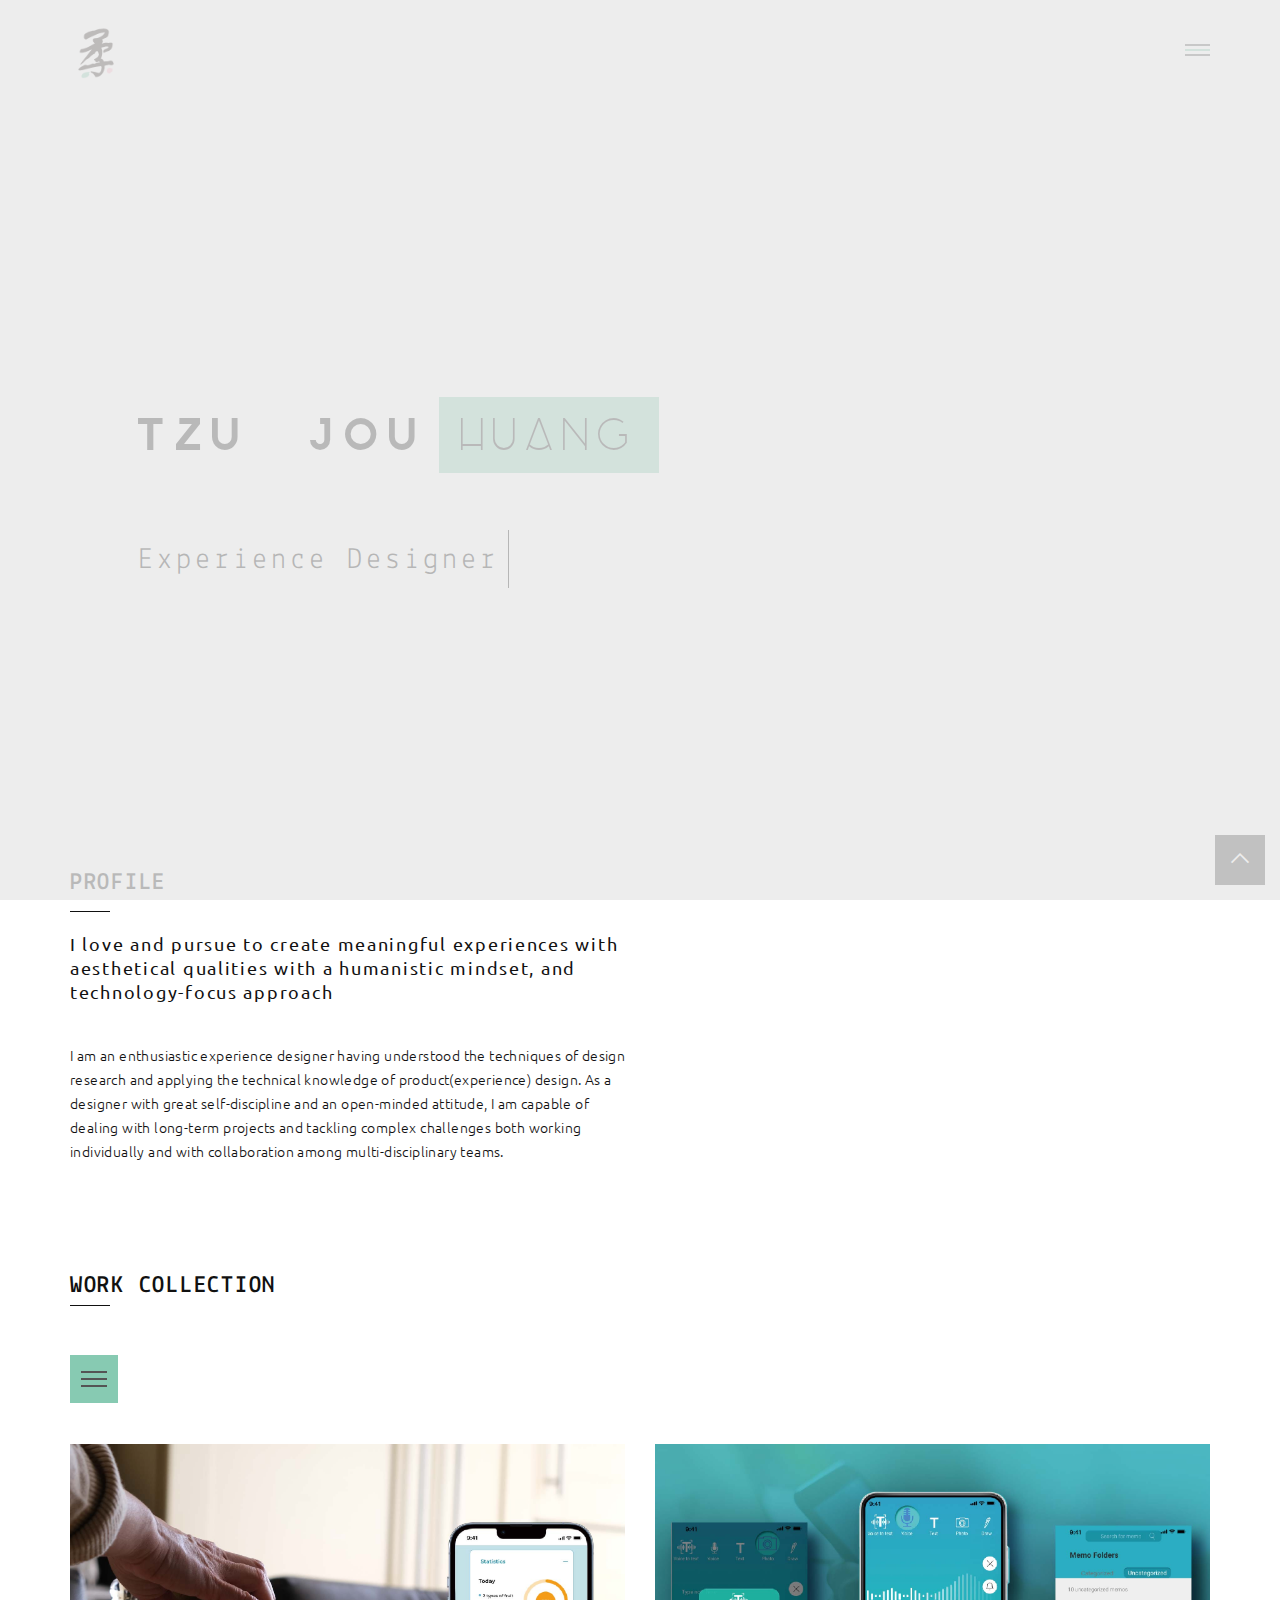
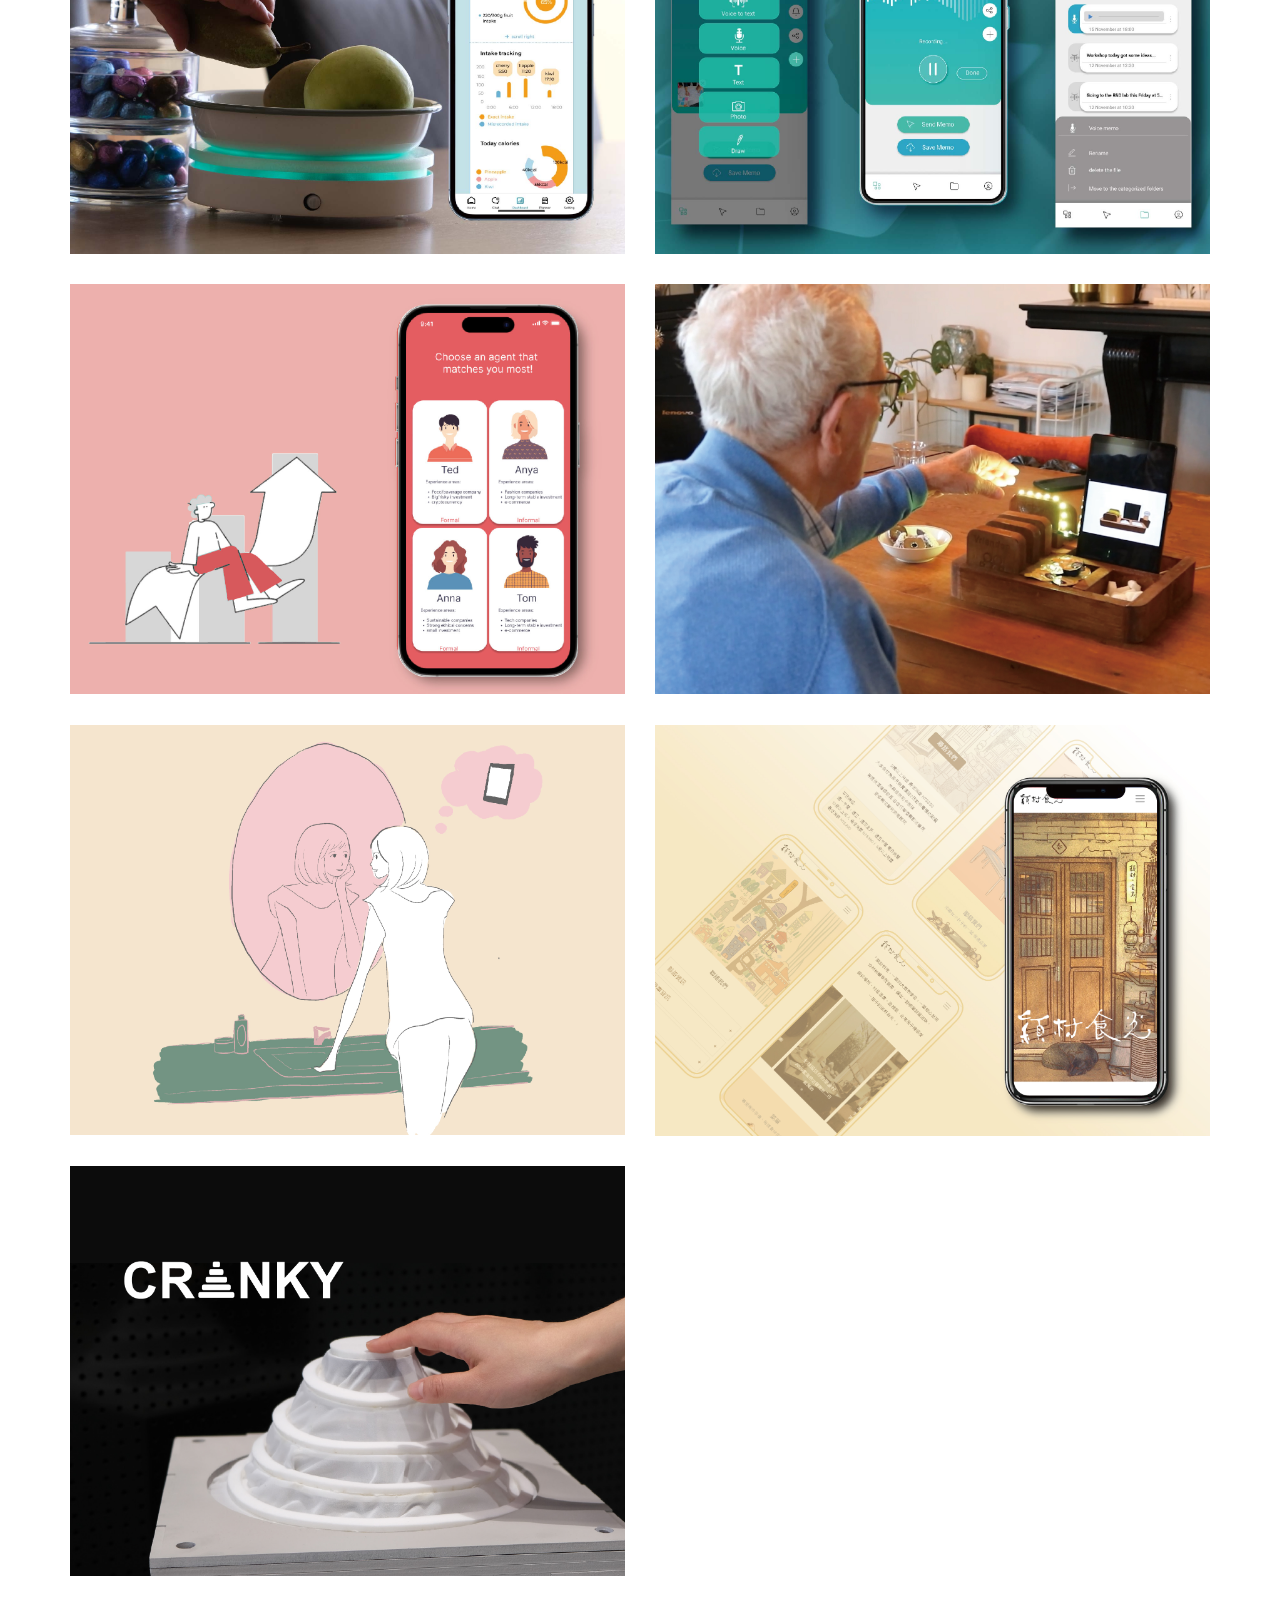
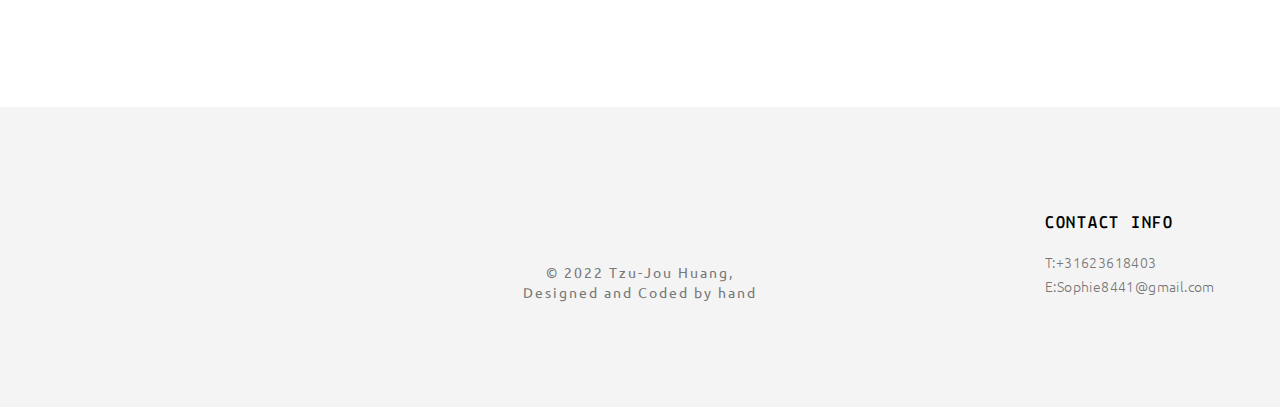
==== index.html @ c2d2ba25 "Add files via upload" ====
<!doctype html>
<html class="no-js" lang="">

<head>
    <meta charset="utf-8">
    <title>Tzu-Jou Portfolio</title>
    <meta name="description" content="">
    <meta name="msapplication-tap-highlight" content="yes" />
    <meta name="viewport" content="width=device-width, user-scalable=no, initial-scale=1, minimum-scale=1.0, maximum-scale=1.0" />

    <!-- Google Web Font -->
    <link href='http://fonts.googleapis.com/css?family=Ubuntu:300,400,500,700' rel='stylesheet' type='text/css'>
    <link href='http://fonts.googleapis.com/css?family=Lekton:400,700,400italic' rel='stylesheet' type='text/css'>

    <!--  Bootstrap 3-->
    <link rel="stylesheet" href="css/bootstrap.min.css">

    <!-- OWL Carousel -->
    <link rel="stylesheet" href="css/owl.carousel.css">
    <link rel="stylesheet" href="css/owl.theme.css">

    <!--  Slider -->
    <link rel="stylesheet" href="css/jquery.kenburnsy.css">

    <!-- Animate -->
    <link rel="stylesheet" href="css/animate.css">

    <!-- Web Icons Font -->
    <link rel="stylesheet" href="css/pe-icon-7-stroke.css">
    <link rel="stylesheet" href="css/iconmoon.css">
    <link rel="stylesheet" href="css/et-line.css">
    <link rel="stylesheet" href="css/ionicons.css">

    <!-- Magnific PopUp -->
    <link rel="stylesheet" href="css/magnific-popup.css">

    <!-- Tabs -->
    <link rel="stylesheet" type="text/css" href="css/tabs.css" />
    <link rel="stylesheet" type="text/css" href="css/tabstyles.css" />

    <!-- Loader Style -->
    <link rel="stylesheet" href="css/loader-1.css">

    <!-- Costum Styles -->
    <link rel="stylesheet" href="css/main.css">
    <link rel="stylesheet" href="css/responsive.css">

    <!-- Favicon -->
    <link rel="icon" type="image/ico" href="favicon.ico">

    <!-- Modernizer & Respond js -->
    <script src="js/vendor/modernizr-2.8.3-respond-1.4.2.min.js"></script>
</head>

<body>

    <!-- Preloader -->
    <div class="cover"></div>

    <div class="header">
        <div class="container">
            <div class="logo">                   
                <a href="index.html">

					<img src="img/Index-homepage/logo-03.png" style="width:80%;">

                </a>
            </div>
            
            <!-- Menu Hamburger (Default) -->
            <button class="main-menu-indicator" id="open-button">
                <span class="line"></span>
            </button>
            
            <div class="menu-wrap" style="background-image: url(img/nav_bg.jpg)" >
                <div class="menu-content">
                    <div class="navigation">
                        <span class="pe-7s-close close-menu" id="close-button"></span>
                        <div class="search-wrap js-ui-search">
                            <input class="js-ui-text" type="text" placeholder="Search Here...">
                            <span class="eks js-ui-close"></span>
                        </div>
                    </div>
                    <nav class="menu">
                        <div class="menu-list">
                            <ul>
                                <li class="menu-item-has-children"><a href="index.html">Home</a>
                                </li>
                                <li class="menu-item-has-children"><a href="#">About Tzu-Jou</a>
								<ul class="sub-menu">
                                        <li><a href="about.html">About</a></li>
                                        <li><a href="ExpertiseAreas.html">Vsion & Expertise Areas</a></li>
                                        <li><a href="PI.html">Professional Identity</a></li>
								
								</ul>
								</li>
                                <li class="menu-item-has-children"><a href="#">Portfolio</a>
                                    <ul class="sub-menu">

                                        <li><a href="Portfolio-FMP.html">E-health design system and research</a></li>
										

                                        <li><a href="Portfolio-AppDesign.html">APP Design</a></li>
										
                                        <li><a href="Portfolio-UXUI design.html">A case study of Investment banking app</a></li>

										
                                        <li><a href="Portfolio-UXUI-sideprokect.html">Business website project</a></li>
										
                                        <li><a href="Portfolio-Coasterchat.html">CoasterChat</a></li>
                                        <li><a href="Portfolio-BehaviorChange.html">AR Implementation</a></li>
										
                                        <li><a href="Portfolio-InteractiveMateriality.html">Interactive Materiality</a></li>
                                    </ul>
                                </li>

                            </ul>
                        </div>
                    </nav>

                    <div class="hidden-xs">
                        <div class="menu-social-media">
                            <ul>

                            </ul>
                        </div>

                        <div class="menu-information">
                            <ul>
                                <li><span>T:</span> +31623618403</li>
                                <li><span>E:</span> Sophie8441@gmail.com</li>
                            </ul>
                        </div>
                    </div>
                </div>
            </div>
            <!-- End of Menu Hamburger (Default) -->

        </div>
    </div>

    <div class="container">

        <div class="slider-wrapper">
            <div class="slider-description">
                <div class="slider-description-inner">
                    <h1><b>Tzu-Jou</b><span style="background-color: #87CAB2"><font face="azedobold" ></font>Huang</span></h1>
                </div>
                <div class="cd-intro">
                    <div class="cd-headline clip">
                        <span class="cd-words-wrapper">
                            <b class="is-visible">Experience Designer</b>
                            <b>UX/UI Designer</b>
						    <b>UX Researcher</b>
                            <b>Interaction Designer</b>
                            <b>Industrial Designer</b>
                            <b>Product Designer</b>


                        </span>
                    </div>
                </div>
            </div>
			
            <div id="slider-ef">


 

				

            </div>
        </div>
					

    </div>
    <div class="container margin-top">
        <div class="history-wrapper">
            <div class="col-md-6 wow fadeInUp" data-wow-duration="0.6s" data-wow-delay="0.5s">
                <div class="row">
                    <article>
                        <h1>PROFILE</h1>
                        <hr>
                        <h4>I love and pursue to create meaningful experiences with aesthetical qualities with a humanistic mindset, and technology-focus approach
						</h4>
                        <p>
                        <br/>I am an enthusiastic experience designer having understood the techniques of design research and applying the technical knowledge of product(experience) design. As a designer with great self-discipline and an open-minded attitude, I am capable of dealing with long-term projects and tackling complex challenges both working individually and with collaboration among multi-disciplinary teams.</p>
                    </article>
                </div>
            </div>
            <div class="col-md-5 col-md-offset-1 wow fadeInUp" data-wow-duration="0.8s" data-wow-delay="0.3s">
                <div class="row">
                    <div id="history-images" class="owl-carousel">
                        <div><img class="img-responsive center-block" src="img/about_img.jpg" alt="About"></div>
                        <div><img class="img-responsive center-block" src="img/about_img2.jpg" alt="About"></div>
                        <div><img class="img-responsive center-block" src="img/about_img3.jpg" alt="About"></div>
                    </div>
                </div>
            </div>
        </div>
    </div>

<div class="container margin-top">
    <div class="main-title">
            <h1>WORK COLLECTION </h1>
            <hr>

        </div>
        <div class="portfolio-wrapper">
            <button class="nav">
                <span class="icon-container">
                    <span class="line line01"></span>
                    <span class="line line02"></span>
                    <span class="line line03"></span>
                    <span class="line line04"></span>
                </span>
            </button>
            <div class="works-filter">
                <a href="javascript:void(0)" class="filter active" data-filter="mix">All</a>
                <a href="javascript:void(0)" class="filter" data-filter="designresearch">Design Research</a>
                <a href="javascript:void(0)" class="filter" data-filter="InteractionDesign">Interaction Design</a>
                <a href="javascript:void(0)" class="filter" data-filter="UXUI">UX/UI Design</a>
            </div>
            <div class="js-masonry">
                <div class="row" id="work-grid">
                    <!-- Begin of Thumbs Portfolio -->
                    <div class="col-md-6 col-sm-6 col-xs-12 mix InteractionDesign UXUI">
                        <div class="img home-portfolio-image">
                          <img src="img/visual for project/menu-19.jpg">
                            <div class="overlay-thumb">
                                <a href="javascript:void(0)" class="like-product">

                                </a>
                                <div class="details">
                                    <span class="title">E-health design system and research</span>
                                    <span class="info">Design Research/ UXUI Design</span>
                                </div>
                                <span class="btnBefore"></span>
                              <span class="btnAfter"></span>
                                <a class="main-portfolio-link" href="Portfolio-FMP.html"></a>
                            </div>
                        </div>
                    </div>
                    <div class="col-md-6 col-sm-6 col-xs-12 mix UXUI">
                        <div class="img home-portfolio-image">
                          <img src="img/Project/memopal/visual-07.jpg">
                            <div class="overlay-thumb">
                                <a href="javascript:void(0)" class="like-product">

                                </a>
                                <div class="details">
                                    <span class="title">An App Re-designed case study</span>
                                    <span class="info">UXUI Design</span>
                                </div>
                                <span class="btnBefore"></span>
                              <span class="btnAfter"></span>
                                <a class="main-portfolio-link" href="Portfolio-AppDesign.html"></a>
                            </div>
                        </div>
                    </div>
					
                    <div class="col-md-6 col-sm-6 col-xs-12 mix UXUI">
                        <div class="img home-portfolio-image">
                          <img src="img/Project/Plance/Edit-56.jpg">
                            <div class="overlay-thumb">
                                <a href="javascript:void(0)" class="like-product">

                                </a>
                                <div class="details">
                                    <span class="title">An Investment App case study</span>
                                    <span class="info">UXUI Design</span>
                                </div>
                                <span class="btnBefore"></span>
                              <span class="btnAfter"></span>
                                <a class="main-portfolio-link" href="Portfolio-UXUI design.html"></a>
                            </div>
                        </div>
                    </div>
					
                    <div class="col-md-6 col-sm-6 col-xs-12 mix InteractionDesign">
                        <div class="img home-portfolio-image">
                          <img src="img/visual for project/Coasterchat-19.jpg">
                            <div class="overlay-thumb">
                                <a href="javascript:void(0)" class="like-product">

                                </a>
                                <div class="details">
                                    <span class="title">Design for Connectedness</span>
                                    <span class="info">Design Research/Interaction Design</span>
                                </div>
                                <span class="btnBefore"></span>
                              <span class="btnAfter"></span>
                                <a class="main-portfolio-link" href="Portfolio-Coasterchat.html"></a>
                            </div>
                        </div>
                    </div>
					

					


					

                    <div class="col-md-6 col-sm-6 col-xs-12 mix InteractionDesign designresearch">
                        <div class="img home-portfolio-image">
                          <img src="img/visual for project/DBC-19.jpg">
                            <div class="overlay-thumb">
                                <a href="javascript:void(0)" class="like-product">

                                </a>
                                <div class="details">
                                    <span class="title">Exploring AR Implementation</span>
                                    <span class="info">Design Research/Interaction Design</span>
                                </div>
                                <span class="btnBefore"></span>
                              <span class="btnAfter"></span>
                                <a class="main-portfolio-link" href="Portfolio-BehaviorChange.html"></a>
                            </div>
                        </div>
                    </div>
					
					
					

                    <div class="col-md-6 col-sm-6 col-xs-12 mix UXUI">
                        <div class="img home-portfolio-image">
                          <img src="img/visual for project/BusinessV-16.jpg">
                            <div class="overlay-thumb">
                                <a href="javascript:void(0)" class="like-product">

                                </a>
                                <div class="details">
                                    <span class="title">A business website to delivered the branding services and values</span>
                                    <span class="info">UXUI Design/Marketing practices</span>
                                </div>
                                <span class="btnBefore"></span>
                              <span class="btnAfter"></span>
                                <a class="main-portfolio-link" href="Portfolio-UXUI-sideprokect.html"></a>
                            </div>
                        </div>
                    </div>
					
					
                    <div class="col-md-6 col-sm-6 col-xs-12 mix InteractionDesign designresearch">
                        <div class="img home-portfolio-image">
                          <img src="img/about-Cranky-19.jpg">
                            <div class="overlay-thumb">
                                <a href="javascript:void(0)" class="like-product">

                                </a>
                                <div class="details">
                                    <span class="title">Interactive Materiality</span>
                                    <span class="info">Design Research/Interaction Design</span>
                                </div>
                                <span class="btnBefore"></span>
                              <span class="btnAfter"></span>
                                <a class="main-portfolio-link" href="Portfolio-InteractiveMateriality.html"></a>
                            </div>
                        </div>
                    </div>
					
					
					

                </div>
          </div>
<!--
            <div class="load-more">
                <a href="javascript:void(0)" id="load-more"><i class="icon-refresh"></i></a>
            </div>
-->
      </div>
</div>
   
    <div class="footer margin-top">
        <div class="container">
            <div class="row">
                    <div class="col-md-2 col-sm-4 col-xs-12">
                        <div class="footer-inner">

                        </div>
                    </div>

                    <div class="col-md-2 col-md-push-8 col-sm-4 col-xs-12">
                        <div class="footer-inner">
                            <div class="footer-content">
                               <h4>CONTACT INFO</h4>
                                <p>
                                    T:+31623618403 <br>
                                    E:Sophie8441@gmail.com <br>
          
                                </p>
                            </div>
                        </div>
                    </div>

                    <div class="col-md-4 col-sm-4 col-xs-12">
                        <div class="footer-inner">
                            <div class="footer-content">
                            <ul class="social-media">

<!--                                <li><a href="#"><i class="iconmoon-linkedin2"></i></a></li>-->
                            </ul>
                            <span class="copyright-mark">&copy; 2022 Tzu-Jou Huang,<br>
                            Designed and Coded by hand</span>
                            </div>
                        </div>
                    </div>
            </div>
        </div>
    </div>
	
    <a href="javascript:void(0)" class="scroll-top" id="scroll-top"><i class="pe-7s-angle-up"></i></a>

    <script src="js/vendor/jquery-1.11.2.min.js"></script>
    <script data-pace-options='{ "ajax": false }' src="js/vendor/pace.min.js"></script>
    <script src="js/vendor/bootstrap.min.js"></script>
    <script src="js/vendor/classie.js"></script>
    <script src="js/vendor/isotope.pkgd.min.js"></script>
    <script src="js/vendor/jquery.velocity.min.js"></script>
    <script src="js/vendor/jquery.kenburnsy.min.js"></script>
    <script src="js/vendor/textslide.js"></script>
    <script src="js/vendor/imagesloaded.pkgd.min.js"></script>
    <script src="js/vendor/tabs.js"></script>
    <script src="js/ef-slider.js"></script>    
    <script src="js/vendor/owl.carousel.min.js"></script>
    <script src="js/vendor/jquery.magnific-popup.min.js"></script>
    <script src="js/vendor/jquery.social-buttons.min.js"></script>
    <script src="js/vendor/wow.min.js"></script>
    <script src="js/main.js"></script>
    <script src="js/ajax.js"></script>
</body>
</html>
---- css/pe-icon-7-stroke.css ----
@font-face {
	font-family: 'Pe-icon-7-stroke';
	src:url('../fonts/Pe-icon-7-stroke.eot?-2irksn');
	src:url('../fonts/Pe-icon-7-stroke.eot?#iefix-2irksn') format('embedded-opentype'),
		url('../fonts/Pe-icon-7-stroke.woff?-2irksn') format('woff'),
		url('../fonts/Pe-icon-7-stroke.ttf?-2irksn') format('truetype'),
		url('../fonts/Pe-icon-7-stroke.svg?-2irksn#Pe-icon-7-stroke') format('svg');
	font-weight: normal;
	font-style: normal;
}

[class^="pe-7s-"], [class*=" pe-7s-"] {
	display: inline-block;
	font-family: 'Pe-icon-7-stroke';
	speak: none;
	font-style: normal;
	font-weight: normal;
	font-variant: normal;
	text-transform: none;
	line-height: 1;

	/* Better Font Rendering =========== */
	-webkit-font-smoothing: antialiased;
	-moz-osx-font-smoothing: grayscale;
}

.pe-7s-cloud-upload:before {
	content: "\e68a";
}
.pe-7s-cash:before {
	content: "\e68c";
}
.pe-7s-close:before {
	content: "\e680";
}
.pe-7s-bluetooth:before {
	content: "\e68d";
}
.pe-7s-cloud-download:before {
	content: "\e68b";
}
.pe-7s-way:before {
	content: "\e68e";
}
.pe-7s-close-circle:before {
	content: "\e681";
}
.pe-7s-id:before {
	content: "\e68f";
}
.pe-7s-angle-up:before {
	content: "\e682";
}
.pe-7s-wristwatch:before {
	content: "\e690";
}
.pe-7s-angle-up-circle:before {
	content: "\e683";
}
.pe-7s-world:before {
	content: "\e691";
}
.pe-7s-angle-right:before {
	content: "\e684";
}
.pe-7s-volume:before {
	content: "\e692";
}
.pe-7s-angle-right-circle:before {
	content: "\e685";
}
.pe-7s-users:before {
	content: "\e693";
}
.pe-7s-angle-left:before {
	content: "\e686";
}
.pe-7s-user-female:before {
	content: "\e694";
}
.pe-7s-angle-left-circle:before {
	content: "\e687";
}
.pe-7s-up-arrow:before {
	content: "\e695";
}
.pe-7s-angle-down:before {
	content: "\e688";
}
.pe-7s-switch:before {
	content: "\e696";
}
.pe-7s-angle-down-circle:before {
	content: "\e689";
}
.pe-7s-scissors:before {
	content: "\e697";
}
.pe-7s-wallet:before {
	content: "\e600";
}
.pe-7s-safe:before {
	content: "\e698";
}
.pe-7s-volume2:before {
	content: "\e601";
}
.pe-7s-volume1:before {
	content: "\e602";
}
.pe-7s-voicemail:before {
	content: "\e603";
}
.pe-7s-video:before {
	content: "\e604";
}
.pe-7s-user:before {
	content: "\e605";
}
.pe-7s-upload:before {
	content: "\e606";
}
.pe-7s-unlock:before {
	content: "\e607";
}
.pe-7s-umbrella:before {
	content: "\e608";
}
.pe-7s-trash:before {
	content: "\e609";
}
.pe-7s-tools:before {
	content: "\e60a";
}
.pe-7s-timer:before {
	content: "\e60b";
}
.pe-7s-ticket:before {
	content: "\e60c";
}
.pe-7s-target:before {
	content: "\e60d";
}
.pe-7s-sun:before {
	content: "\e60e";
}
.pe-7s-study:before {
	content: "\e60f";
}
.pe-7s-stopwatch:before {
	content: "\e610";
}
.pe-7s-star:before {
	content: "\e611";
}
.pe-7s-speaker:before {
	content: "\e612";
}
.pe-7s-signal:before {
	content: "\e613";
}
.pe-7s-shuffle:before {
	content: "\e614";
}
.pe-7s-shopbag:before {
	content: "\e615";
}
.pe-7s-share:before {
	content: "\e616";
}
.pe-7s-server:before {
	content: "\e617";
}
.pe-7s-search:before {
	content: "\e618";
}
.pe-7s-film:before {
	content: "\e6a5";
}
.pe-7s-science:before {
	content: "\e619";
}
.pe-7s-disk:before {
	content: "\e6a6";
}
.pe-7s-ribbon:before {
	content: "\e61a";
}
.pe-7s-repeat:before {
	content: "\e61b";
}
.pe-7s-refresh:before {
	content: "\e61c";
}
.pe-7s-add-user:before {
	content: "\e6a9";
}
.pe-7s-refresh-cloud:before {
	content: "\e61d";
}
.pe-7s-paperclip:before {
	content: "\e69c";
}
.pe-7s-radio:before {
	content: "\e61e";
}
.pe-7s-note2:before {
	content: "\e69d";
}
.pe-7s-print:before {
	content: "\e61f";
}
.pe-7s-network:before {
	content: "\e69e";
}
.pe-7s-prev:before {
	content: "\e620";
}
.pe-7s-mute:before {
	content: "\e69f";
}
.pe-7s-power:before {
	content: "\e621";
}
.pe-7s-medal:before {
	content: "\e6a0";
}
.pe-7s-portfolio:before {
	content: "\e622";
}
.pe-7s-like2:before {
	content: "\e6a1";
}
.pe-7s-plus:before {
	content: "\e623";
}
.pe-7s-left-arrow:before {
	content: "\e6a2";
}
.pe-7s-play:before {
	content: "\e624";
}
.pe-7s-key:before {
	content: "\e6a3";
}
.pe-7s-plane:before {
	content: "\e625";
}
.pe-7s-joy:before {
	content: "\e6a4";
}
.pe-7s-photo-gallery:before {
	content: "\e626";
}
.pe-7s-pin:before {
	content: "\e69b";
}
.pe-7s-phone:before {
	content: "\e627";
}
.pe-7s-plug:before {
	content: "\e69a";
}
.pe-7s-pen:before {
	content: "\e628";
}
.pe-7s-right-arrow:before {
	content: "\e699";
}
.pe-7s-paper-plane:before {
	content: "\e629";
}
.pe-7s-delete-user:before {
	content: "\e6a7";
}
.pe-7s-paint:before {
	content: "\e62a";
}
.pe-7s-bottom-arrow:before {
	content: "\e6a8";
}
.pe-7s-notebook:before {
	content: "\e62b";
}
.pe-7s-note:before {
	content: "\e62c";
}
.pe-7s-next:before {
	content: "\e62d";
}
.pe-7s-news-paper:before {
	content: "\e62e";
}
.pe-7s-musiclist:before {
	content: "\e62f";
}
.pe-7s-music:before {
	content: "\e630";
}
.pe-7s-mouse:before {
	content: "\e631";
}
.pe-7s-more:before {
	content: "\e632";
}
.pe-7s-moon:before {
	content: "\e633";
}
.pe-7s-monitor:before {
	content: "\e634";
}
.pe-7s-micro:before {
	content: "\e635";
}
.pe-7s-menu:before {
	content: "\e636";
}
.pe-7s-map:before {
	content: "\e637";
}
.pe-7s-map-marker:before {
	content: "\e638";
}
.pe-7s-mail:before {
	content: "\e639";
}
.pe-7s-mail-open:before {
	content: "\e63a";
}
.pe-7s-mail-open-file:before {
	content: "\e63b";
}
.pe-7s-magnet:before {
	content: "\e63c";
}
.pe-7s-loop:before {
	content: "\e63d";
}
.pe-7s-look:before {
	content: "\e63e";
}
.pe-7s-lock:before {
	content: "\e63f";
}
.pe-7s-lintern:before {
	content: "\e640";
}
.pe-7s-link:before {
	content: "\e641";
}
.pe-7s-like:before {
	content: "\e642";
}
.pe-7s-light:before {
	content: "\e643";
}
.pe-7s-less:before {
	content: "\e644";
}
.pe-7s-keypad:before {
	content: "\e645";
}
.pe-7s-junk:before {
	content: "\e646";
}
.pe-7s-info:before {
	content: "\e647";
}
.pe-7s-home:before {
	content: "\e648";
}
.pe-7s-help2:before {
	content: "\e649";
}
.pe-7s-help1:before {
	content: "\e64a";
}
.pe-7s-graph3:before {
	content: "\e64b";
}
.pe-7s-graph2:before {
	content: "\e64c";
}
.pe-7s-graph1:before {
	content: "\e64d";
}
.pe-7s-graph:before {
	content: "\e64e";
}
.pe-7s-global:before {
	content: "\e64f";
}
.pe-7s-gleam:before {
	content: "\e650";
}
.pe-7s-glasses:before {
	content: "\e651";
}
.pe-7s-gift:before {
	content: "\e652";
}
.pe-7s-folder:before {
	content: "\e653";
}
.pe-7s-flag:before {
	content: "\e654";
}
.pe-7s-filter:before {
	content: "\e655";
}
.pe-7s-file:before {
	content: "\e656";
}
.pe-7s-expand1:before {
	content: "\e657";
}
.pe-7s-exapnd2:before {
	content: "\e658";
}
.pe-7s-edit:before {
	content: "\e659";
}
.pe-7s-drop:before {
	content: "\e65a";
}
.pe-7s-drawer:before {
	content: "\e65b";
}
.pe-7s-download:before {
	content: "\e65c";
}
.pe-7s-display2:before {
	content: "\e65d";
}
.pe-7s-display1:before {
	content: "\e65e";
}
.pe-7s-diskette:before {
	content: "\e65f";
}
.pe-7s-date:before {
	content: "\e660";
}
.pe-7s-cup:before {
	content: "\e661";
}
.pe-7s-culture:before {
	content: "\e662";
}
.pe-7s-crop:before {
	content: "\e663";
}
.pe-7s-credit:before {
	content: "\e664";
}
.pe-7s-copy-file:before {
	content: "\e665";
}
.pe-7s-config:before {
	content: "\e666";
}
.pe-7s-compass:before {
	content: "\e667";
}
.pe-7s-comment:before {
	content: "\e668";
}
.pe-7s-coffee:before {
	content: "\e669";
}
.pe-7s-cloud:before {
	content: "\e66a";
}
.pe-7s-clock:before {
	content: "\e66b";
}
.pe-7s-check:before {
	content: "\e66c";
}
.pe-7s-chat:before {
	content: "\e66d";
}
.pe-7s-cart:before {
	content: "\e66e";
}
.pe-7s-camera:before {
	content: "\e66f";
}
.pe-7s-call:before {
	content: "\e670";
}
.pe-7s-calculator:before {
	content: "\e671";
}
.pe-7s-browser:before {
	content: "\e672";
}
.pe-7s-box2:before {
	content: "\e673";
}
.pe-7s-box1:before {
	content: "\e674";
}
.pe-7s-bookmarks:before {
	content: "\e675";
}
.pe-7s-bicycle:before {
	content: "\e676";
}
.pe-7s-bell:before {
	content: "\e677";
}
.pe-7s-battery:before {
	content: "\e678";
}
.pe-7s-ball:before {
	content: "\e679";
}
.pe-7s-back:before {
	content: "\e67a";
}
.pe-7s-attention:before {
	content: "\e67b";
}
.pe-7s-anchor:before {
	content: "\e67c";
}
.pe-7s-albums:before {
	content: "\e67d";
}
.pe-7s-alarm:before {
	content: "\e67e";
}
.pe-7s-airplay:before {
	content: "\e67f";
}
---- css/iconmoon.css ----
@font-face {
	font-family: 'icomoon';
	src:url('../fonts/icomoon.eot?-l9mc1q');
	src:url('../fonts/icomoon.eot?#iefix-l9mc1q') format('embedded-opentype'),
		url('../fonts/icomoon.woff?-l9mc1q') format('woff'),
		url('../fonts/icomoon.ttf?-l9mc1q') format('truetype'),
		url('../fonts/icomoon.svg?-l9mc1q#icomoon') format('svg');
	font-weight: normal;
	font-style: normal;
}

[class^="iconmoon-"], [class*=" iconmoon-"] {
	font-family: 'icomoon';
	speak: none;
	font-style: normal;
	font-weight: normal;
	font-variant: normal;
	text-transform: none;
	line-height: 1;

	/* Better Font Rendering =========== */
	-webkit-font-smoothing: antialiased;
	-moz-osx-font-smoothing: grayscale;
}


.iconmoon-share2:before {
	content: "\ea82";
}

.iconmoon-mail:before {
	content: "\ea83";
}

.iconmoon-mail2:before {
	content: "\ea84";
}

.iconmoon-mail3:before {
	content: "\ea85";
}

.iconmoon-mail4:before {
	content: "\ea86";
}

.iconmoon-google:before {
	content: "\ea87";
}

.iconmoon-google-plus:before {
	content: "\ea88";
}

.iconmoon-google-plus2:before {
	content: "\ea89";
}

.iconmoon-google-plus3:before {
	content: "\ea8a";
}

.iconmoon-google-drive:before {
	content: "\ea8b";
}

.iconmoon-facebook:before {
	content: "\ea8c";
}

.iconmoon-facebook2:before {
	content: "\ea8d";
}

.iconmoon-facebook3:before {
	content: "\ea8e";
}

.iconmoon-ello:before {
	content: "\ea8f";
}

.iconmoon-instagram:before {
	content: "\ea90";
}

.iconmoon-twitter:before {
	content: "\ea91";
}

.iconmoon-twitter2:before {
	content: "\ea92";
}

.iconmoon-twitter3:before {
	content: "\ea93";
}

.iconmoon-feed2:before {
	content: "\ea94";
}

.iconmoon-feed3:before {
	content: "\ea95";
}

.iconmoon-feed4:before {
	content: "\ea96";
}

.iconmoon-youtube:before {
	content: "\ea97";
}

.iconmoon-youtube2:before {
	content: "\ea98";
}

.iconmoon-youtube3:before {
	content: "\ea99";
}

.iconmoon-youtube4:before {
	content: "\ea9a";
}

.iconmoon-twitch:before {
	content: "\ea9b";
}

.iconmoon-vimeo:before {
	content: "\ea9c";
}

.iconmoon-vimeo2:before {
	content: "\ea9d";
}

.iconmoon-vimeo3:before {
	content: "\ea9e";
}

.iconmoon-lanyrd:before {
	content: "\ea9f";
}

.iconmoon-flickr:before {
	content: "\eaa0";
}

.iconmoon-flickr2:before {
	content: "\eaa1";
}

.iconmoon-flickr3:before {
	content: "\eaa2";
}

.iconmoon-flickr4:before {
	content: "\eaa3";
}

.iconmoon-picassa:before {
	content: "\eaa4";
}

.iconmoon-picassa2:before {
	content: "\eaa5";
}

.iconmoon-dribbble:before {
	content: "\eaa6";
}

.iconmoon-dribbble2:before {
	content: "\eaa7";
}

.iconmoon-dribbble3:before {
	content: "\eaa8";
}

.iconmoon-forrst:before {
	content: "\eaa9";
}

.iconmoon-forrst2:before {
	content: "\eaaa";
}

.iconmoon-deviantart:before {
	content: "\eaab";
}

.iconmoon-deviantart2:before {
	content: "\eaac";
}

.iconmoon-steam:before {
	content: "\eaad";
}

.iconmoon-steam2:before {
	content: "\eaae";
}

.iconmoon-dropbox:before {
	content: "\eaaf";
}

.iconmoon-onedrive:before {
	content: "\eab0";
}

.iconmoon-github:before {
	content: "\eab1";
}

.iconmoon-github2:before {
	content: "\eab2";
}

.iconmoon-github3:before {
	content: "\eab3";
}

.iconmoon-github4:before {
	content: "\eab4";
}

.iconmoon-github5:before {
	content: "\eab5";
}

.iconmoon-wordpress:before {
	content: "\eab6";
}

.iconmoon-wordpress2:before {
	content: "\eab7";
}

.iconmoon-joomla:before {
	content: "\eab8";
}

.iconmoon-blogger:before {
	content: "\eab9";
}

.iconmoon-blogger2:before {
	content: "\eaba";
}

.iconmoon-tumblr:before {
	content: "\eabb";
}

.iconmoon-tumblr2:before {
	content: "\eabc";
}

.iconmoon-yahoo:before {
	content: "\eabd";
}

.iconmoon-tux:before {
	content: "\eabe";
}

.iconmoon-apple:before {
	content: "\eabf";
}

.iconmoon-finder:before {
	content: "\eac0";
}

.iconmoon-android:before {
	content: "\eac1";
}

.iconmoon-windows:before {
	content: "\eac2";
}

.iconmoon-windows8:before {
	content: "\eac3";
}

.iconmoon-soundcloud:before {
	content: "\eac4";
}

.iconmoon-soundcloud2:before {
	content: "\eac5";
}

.iconmoon-skype:before {
	content: "\eac6";
}

.iconmoon-reddit:before {
	content: "\eac7";
}

.iconmoon-linkedin:before {
	content: "\eac8";
}

.iconmoon-linkedin2:before {
	content: "\eac9";
}

.iconmoon-lastfm:before {
	content: "\eaca";
}

.iconmoon-lastfm2:before {
	content: "\eacb";
}

.iconmoon-delicious:before {
	content: "\eacc";
}

.iconmoon-stumbleupon:before {
	content: "\eacd";
}

.iconmoon-stumbleupon2:before {
	content: "\eace";
}

.iconmoon-stackoverflow:before {
	content: "\eacf";
}

.iconmoon-pinterest:before {
	content: "\ead0";
}

.iconmoon-pinterest2:before {
	content: "\ead1";
}

.iconmoon-xing:before {
	content: "\ead2";
}

.iconmoon-xing2:before {
	content: "\ead3";
}

.iconmoon-flattr:before {
	content: "\ead4";
}

.iconmoon-foursquare:before {
	content: "\ead5";
}

.iconmoon-paypal:before {
	content: "\ead6";
}

.iconmoon-paypal2:before {
	content: "\ead7";
}

.iconmoon-paypal3:before {
	content: "\ead8";
}

.iconmoon-yelp:before {
	content: "\ead9";
}

.iconmoon-file-pdf:before {
	content: "\eada";
}

.iconmoon-file-openoffice:before {
	content: "\eadb";
}

.iconmoon-file-word:before {
	content: "\eadc";
}

.iconmoon-file-excel:before {
	content: "\eadd";
}

.iconmoon-libreoffice:before {
	content: "\eade";
}

.iconmoon-html5:before {
	content: "\eadf";
}

.iconmoon-html52:before {
	content: "\eae0";
}

.iconmoon-css3:before {
	content: "\eae1";
}

.iconmoon-git:before {
	content: "\eae2";
}

.iconmoon-svg:before {
	content: "\eae3";
}

.iconmoon-codepen:before {
	content: "\eae4";
}

.iconmoon-chrome:before {
	content: "\eae5";
}

.iconmoon-firefox:before {
	content: "\eae6";
}

.iconmoon-IE:before {
	content: "\eae7";
}

.iconmoon-opera:before {
	content: "\eae8";
}

.iconmoon-safari:before {
	content: "\eae9";
}

.iconmoon-IcoMoon:before {
	content: "\eaea";
}
---- css/et-line.css ----
@font-face {
	font-family: 'et-line';
	src:url('../fonts/et-line.eot');
	src:url('../fonts/et-line.eot?#iefix') format('embedded-opentype'),
		url('../fonts/et-line.woff') format('woff'),
		url('../fonts/et-line.ttf') format('truetype'),
		url('../fonts/et-line.svg#et-line') format('svg');
	font-weight: normal;
	font-style: normal;
}

/* Use the following CSS code if you want to use data attributes for inserting your icons */
[data-icon]:before {
	font-family: 'et-line';
	content: attr(data-icon);
	speak: none;
	font-weight: normal;
	font-variant: normal;
	text-transform: none;
	line-height: 1;
	-webkit-font-smoothing: antialiased;
	-moz-osx-font-smoothing: grayscale;
	display:inline-block;
}

/* Use the following CSS code if you want to have a class per icon */
/*
Instead of a list of all class selectors,
you can use the generic selector below, but it's slower:
[class*="icon-"] {
*/
.icon-mobile, .icon-laptop, .icon-desktop, .icon-tablet, .icon-phone, .icon-document, .icon-documents, .icon-search, .icon-clipboard, .icon-newspaper, .icon-notebook, .icon-book-open, .icon-browser, .icon-calendar, .icon-presentation, .icon-picture, .icon-pictures, .icon-video, .icon-camera, .icon-printer, .icon-toolbox, .icon-briefcase, .icon-wallet, .icon-gift, .icon-bargraph, .icon-grid, .icon-expand, .icon-focus, .icon-edit, .icon-adjustments, .icon-ribbon, .icon-hourglass, .icon-lock, .icon-megaphone, .icon-shield, .icon-trophy, .icon-flag, .icon-map, .icon-puzzle, .icon-basket, .icon-envelope, .icon-streetsign, .icon-telescope, .icon-gears, .icon-key, .icon-paperclip, .icon-attachment, .icon-pricetags, .icon-lightbulb, .icon-layers, .icon-pencil, .icon-tools, .icon-tools-2, .icon-scissors, .icon-paintbrush, .icon-magnifying-glass, .icon-circle-compass, .icon-linegraph, .icon-mic, .icon-strategy, .icon-beaker, .icon-caution, .icon-recycle, .icon-anchor, .icon-profile-male, .icon-profile-female, .icon-bike, .icon-wine, .icon-hotairballoon, .icon-globe, .icon-genius, .icon-map-pin, .icon-dial, .icon-chat, .icon-heart, .icon-cloud, .icon-upload, .icon-download, .icon-target, .icon-hazardous, .icon-piechart, .icon-speedometer, .icon-global, .icon-compass, .icon-lifesaver, .icon-clock, .icon-aperture, .icon-quote, .icon-scope, .icon-alarmclock, .icon-refresh, .icon-happy, .icon-sad, .icon-facebook, .icon-twitter, .icon-googleplus, .icon-rss, .icon-tumblr, .icon-linkedin, .icon-dribbble {
	font-family: 'et-line';
	speak: none;
	font-style: normal;
	font-weight: normal;
	font-variant: normal;
	text-transform: none;
	line-height: 1;
	-webkit-font-smoothing: antialiased;
	-moz-osx-font-smoothing: grayscale;
	display:inline-block;
}
.icon-mobile:before {
	content: "\e000";
}
.icon-laptop:before {
	content: "\e001";
}
.icon-desktop:before {
	content: "\e002";
}
.icon-tablet:before {
	content: "\e003";
}
.icon-phone:before {
	content: "\e004";
}
.icon-document:before {
	content: "\e005";
}
.icon-documents:before {
	content: "\e006";
}
.icon-search:before {
	content: "\e007";
}
.icon-clipboard:before {
	content: "\e008";
}
.icon-newspaper:before {
	content: "\e009";
}
.icon-notebook:before {
	content: "\e00a";
}
.icon-book-open:before {
	content: "\e00b";
}
.icon-browser:before {
	content: "\e00c";
}
.icon-calendar:before {
	content: "\e00d";
}
.icon-presentation:before {
	content: "\e00e";
}
.icon-picture:before {
	content: "\e00f";
}
.icon-pictures:before {
	content: "\e010";
}
.icon-video:before {
	content: "\e011";
}
.icon-camera:before {
	content: "\e012";
}
.icon-printer:before {
	content: "\e013";
}
.icon-toolbox:before {
	content: "\e014";
}
.icon-briefcase:before {
	content: "\e015";
}
.icon-wallet:before {
	content: "\e016";
}
.icon-gift:before {
	content: "\e017";
}
.icon-bargraph:before {
	content: "\e018";
}
.icon-grid:before {
	content: "\e019";
}
.icon-expand:before {
	content: "\e01a";
}
.icon-focus:before {
	content: "\e01b";
}
.icon-edit:before {
	content: "\e01c";
}
.icon-adjustments:before {
	content: "\e01d";
}
.icon-ribbon:before {
	content: "\e01e";
}
.icon-hourglass:before {
	content: "\e01f";
}
.icon-lock:before {
	content: "\e020";
}
.icon-megaphone:before {
	content: "\e021";
}
.icon-shield:before {
	content: "\e022";
}
.icon-trophy:before {
	content: "\e023";
}
.icon-flag:before {
	content: "\e024";
}
.icon-map:before {
	content: "\e025";
}
.icon-puzzle:before {
	content: "\e026";
}
.icon-basket:before {
	content: "\e027";
}
.icon-envelope:before {
	content: "\e028";
}
.icon-streetsign:before {
	content: "\e029";
}
.icon-telescope:before {
	content: "\e02a";
}
.icon-gears:before {
	content: "\e02b";
}
.icon-key:before {
	content: "\e02c";
}
.icon-paperclip:before {
	content: "\e02d";
}
.icon-attachment:before {
	content: "\e02e";
}
.icon-pricetags:before {
	content: "\e02f";
}
.icon-lightbulb:before {
	content: "\e030";
}
.icon-layers:before {
	content: "\e031";
}
.icon-pencil:before {
	content: "\e032";
}
.icon-tools:before {
	content: "\e033";
}
.icon-tools-2:before {
	content: "\e034";
}
.icon-scissors:before {
	content: "\e035";
}
.icon-paintbrush:before {
	content: "\e036";
}
.icon-magnifying-glass:before {
	content: "\e037";
}
.icon-circle-compass:before {
	content: "\e038";
}
.icon-linegraph:before {
	content: "\e039";
}
.icon-mic:before {
	content: "\e03a";
}
.icon-strategy:before {
	content: "\e03b";
}
.icon-beaker:before {
	content: "\e03c";
}
.icon-caution:before {
	content: "\e03d";
}
.icon-recycle:before {
	content: "\e03e";
}
.icon-anchor:before {
	content: "\e03f";
}
.icon-profile-male:before {
	content: "\e040";
}
.icon-profile-female:before {
	content: "\e041";
}
.icon-bike:before {
	content: "\e042";
}
.icon-wine:before {
	content: "\e043";
}
.icon-hotairballoon:before {
	content: "\e044";
}
.icon-globe:before {
	content: "\e045";
}
.icon-genius:before {
	content: "\e046";
}
.icon-map-pin:before {
	content: "\e047";
}
.icon-dial:before {
	content: "\e048";
}
.icon-chat:before {
	content: "\e049";
}
.icon-heart:before {
	content: "\e04a";
}
.icon-cloud:before {
	content: "\e04b";
}
.icon-upload:before {
	content: "\e04c";
}
.icon-download:before {
	content: "\e04d";
}
.icon-target:before {
	content: "\e04e";
}
.icon-hazardous:before {
	content: "\e04f";
}
.icon-piechart:before {
	content: "\e050";
}
.icon-speedometer:before {
	content: "\e051";
}
.icon-global:before {
	content: "\e052";
}
.icon-compass:before {
	content: "\e053";
}
.icon-lifesaver:before {
	content: "\e054";
}
.icon-clock:before {
	content: "\e055";
}
.icon-aperture:before {
	content: "\e056";
}
.icon-quote:before {
	content: "\e057";
}
.icon-scope:before {
	content: "\e058";
}
.icon-alarmclock:before {
	content: "\e059";
}
.icon-refresh:before {
	content: "\e05a";
}
.icon-happy:before {
	content: "\e05b";
}
.icon-sad:before {
	content: "\e05c";
}
.icon-facebook:before {
	content: "\e05d";
}
.icon-twitter:before {
	content: "\e05e";
}
.icon-googleplus:before {
	content: "\e05f";
}
.icon-rss:before {
	content: "\e060";
}
.icon-tumblr:before {
	content: "\e061";
}
.icon-linkedin:before {
	content: "\e062";
}
.icon-dribbble:before {
	content: "\e063";
}
---- css/tabs.css ----
/* Default tab style */

.tabs {
	position: relative;
	overflow: hidden;
	margin: 0 auto;
	width: 100%;
	font-weight: 300;
	font-size: 1.25em;
	margin-top: 30px;
}

/* Nav */
.tabs nav {
	text-align: center;
}

.tabs nav ul {
	position: relative;
	display: -ms-flexbox;
	display: -webkit-flex;
	display: -moz-flex;
	display: -ms-flex;
	display: flex;
	margin: 0 auto;
	padding: 0;
	max-width: 1200px;
	list-style: none;
	-ms-box-orient: horizontal;
	-ms-box-pack: center;
	-webkit-flex-flow: row wrap;
	-moz-flex-flow: row wrap;
	-ms-flex-flow: row wrap;
	flex-flow: row wrap;
	-webkit-justify-content: center;
	-moz-justify-content: center;
	-ms-justify-content: center;
	justify-content: center;
}

.tabs nav ul li {
	position: relative;
	z-index: 1;
	display: block;
	margin: 0;
	text-align: center;
	-webkit-flex: 1;
	-moz-flex: 1;
	-ms-flex: 1;
	flex: 1;
}

.tabs nav a {
	position: relative;
	display: block;
	overflow: hidden;
	text-overflow: ellipsis;
	white-space: nowrap;
	line-height: 2.5;
}

.tabs nav a span {
	vertical-align: middle;
}

.tabs nav li.tab-current a {
	color: #74777b;
}

.tabs nav a:focus {
	outline: none;
}

/* Icons */
.icon::before {
	z-index: 10;
	display: inline-block;
	margin: 0 0.4em 0 0;
	vertical-align: middle;
	text-transform: none;
	font-weight: normal;
	font-variant: normal;
	font-size: 1.3em;
	font-family: 'stroke7pixeden';
	line-height: 1;
	speak: none;
	-webkit-backface-visibility: hidden;
	-webkit-font-smoothing: antialiased;
	-moz-osx-font-smoothing: grayscale;
}

/* Content */
.content-wrap {
	position: relative;
}

.content-wrap section {
	display: none;
	margin: 0 auto;
	padding: 15px 10px 15px 10px;
	max-width: 1200px;
}

.content-wrap section.content-current {
	display: block;
}

/* Fallback */
.no-js .content-wrap section {
	display: block;
	padding-bottom: 2em;
	border-bottom: 1px solid rgba(255,255,255,0.6);
}

.no-flexbox nav ul {
	display: block;
}

.no-flexbox nav ul li {
	min-width: 15%;
	display: inline-block;
}

@media screen and (max-width: 58em) {
	.tabs nav a.icon span {
		display: none;
	}
	.tabs nav a:before {
		margin-right: 0;
	}
}
---- css/tabstyles.css ----
/* Individual tab styles */

/*****************************/
/* Bar */
/*****************************/

.tabs-style-bar nav {
	background: rgba(40,44,42,0.05);
}

.tabs-style-bar nav ul {
	border: 4px solid transparent;
}

.tabs-style-bar nav ul li a {
	margin: 0 2px;
	background-color: #f7f7f7;
	color: #74777b;
	transition: background-color 0.2s, color 0.2s;
}

.tabs-style-bar nav ul li a:hover,
.tabs-style-bar nav ul li a:focus {
	color: #87cab2;
}

.tabs-style-bar nav ul li a span {
	text-transform: uppercase;
	letter-spacing: 1px;
	font-weight: 500;
	font-size: 0.6em;
}

.tabs-style-bar nav ul li.tab-current a {
	background: #87cab2;
	color: #fff;
}

/*****************************/
/* Icon box */
/*****************************/

.tabs-style-iconbox nav {
	background: rgba(255,255,255,0.4);
}

.tabs-style-iconbox nav ul li a {
	overflow: visible;
	padding: 2em 0;
	line-height: 1;
	-webkit-transition: color 0.2s;
	transition: color 0.2s;
}

.tabs-style-iconbox nav ul li a span {
	font-weight: 700;
	font-size: 0.7em;	
}

.tabs-style-iconbox nav ul li.tab-current {
	z-index: 100;
}

.tabs-style-iconbox nav ul li.tab-current a {
	background: #fff;
	box-shadow: -1px 0 0 #fff;
}

.tabs-style-iconbox nav ul li.tab-current a::after {
	position: absolute;
	top: 100%;
	left: 50%;
	margin-left: -10px;
	width: 0;
	height: 0;
	border: solid transparent;
	border-width: 10px;
	border-top-color: #fff;
	content: '';
	pointer-events: none;
}

.tabs-style-iconbox nav ul li:first-child::before,
.tabs-style-iconbox nav ul li::after {
	position: absolute;
	top: 20%;
	right: 0;
	z-index: -1;
	width: 1px;
	height: 60%;
	background: rgba(0,0,0,0.07);
	content: '';
}

.tabs-style-iconbox nav ul li:first-child::before {
	right: auto;
	left: 0;
}

.tabs-style-iconbox .icon::before {
	display: block;
	margin: 0 0 0.25em 0;
}

/*****************************/
/* Underline */
/*****************************/

.tabs-style-underline nav {
	background: #fff;
}

.tabs-style-underline nav a {
	padding: 0.25em 0 0.5em;
	border-left: 1px solid #e7ecea;
	-webkit-transition: color 0.2s;
	transition: color 0.2s;
}

.tabs-style-underline nav li:last-child a {
	border-right: 1px solid #e7ecea;
}

.tabs-style-underline nav li a::after {
	position: absolute;
	bottom: 0;
	left: 0;
	width: 100%;
	height: 6px;
	background: #2CC185;
	content: '';
	-webkit-transition: -webkit-transform 0.3s;
	transition: transform 0.3s;
	-webkit-transform: translate3d(0,150%,0);
	transform: translate3d(0,150%,0);
}

.tabs-style-underline nav li.tab-current a::after {
	-webkit-transform: translate3d(0,0,0);
	transform: translate3d(0,0,0);
}

.tabs-style-underline nav a span {
	font-weight: 700;
}

/*****************************/
/* Triangle and line */
/*****************************/

.tabs-style-linetriangle nav a {
	overflow: visible;
	border-bottom: 1px solid rgba(0,0,0,0.2);
	-webkit-transition: color 0.2s;
	transition: color 0.2s;
}

.tabs-style-linetriangle nav a span {
	display: block;
	overflow: hidden;
	text-overflow: ellipsis;
	white-space: nowrap;
	font-size: 1em;
}

.tabs-style-linetriangle nav li.tab-current a:after, 
.tabs-style-linetriangle nav li.tab-current a:before {
	position: absolute;
	top: 100%;
	left: 50%;
	width: 0;
	height: 0;
	border: solid transparent;
	content: '';
	pointer-events: none;
}

.tabs-style-linetriangle nav li.tab-current a:after {
	margin-left: -10px;
	border-width: 10px;
	border-top-color: #e7ecea;
}

.tabs-style-linetriangle nav li.tab-current a:before {
	margin-left: -11px;
	border-width: 11px;
	border-top-color: rgba(0,0,0,0.2);
}

@media screen and (max-width: 58em) {
	.tabs-style-linetriangle nav {
		font-size: 0.6em;
	}
}

/*****************************/
/* Top Line */
/*****************************/

.tabs-style-topline {
	max-width: 1200px;
}

.tabs-style-topline nav li {
	border: 1px solid rgba(40,44,42,0.1);
}

.tabs-style-topline nav li:not(:last-child) {
	border-right: none;
}

.tabs-style-topline nav li.tab-current {
	border-top-color: #2CC185;
	border-bottom: none;
}

.tabs-style-topline nav a {
	padding: 0.65em 0 0.5em;
	background: rgba(40,44,42,0.05);
	color: #74777b;
	line-height: 1;
	-webkit-transition: color 0.2s;
	transition: color 0.2s;
}

.tabs-style-topline nav a:hover,
.tabs-style-topline nav a:focus {
	color: #2CC185;
}

.tabs-style-topline nav li.tab-current a {
	background: none;
	box-shadow: inset 0 3px 0 #2CC185;
	color: #2CC185;
}

.tabs-style-topline .icon::before {
	display: block;
	margin: 0;
}

.tabs-style-topline nav a span {
	text-transform: uppercase;
	letter-spacing: 1px;
	font-weight: 700;
	font-size: 0.5em;
}

/*****************************/
/* Falling Icon, from http://vintageproductions.eu/grid/interactivity/ */ 
/*****************************/

.tabs-style-iconfall {
	overflow: visible;
}

.tabs-style-iconfall nav a {
	display: inline-block;
	overflow: visible;
	padding: 1em 0 2em;
	color: #74777b;
	line-height: 1;
	-webkit-transition: color 0.3s cubic-bezier(0.7,0,0.3,1); 
	transition: color 0.3s cubic-bezier(0.7,0,0.3,1);
}

.tabs-style-iconfall nav a:hover,
.tabs-style-iconfall nav a:focus,
.tabs-style-iconfall nav li.tab-current a {
	color: #2CC185;
}

.tabs-style-iconfall nav a span {
	font-weight: 700;
}

.tabs-style-iconfall nav li::before {
	position: absolute;
	bottom: 1em;
	left: 50%;
	margin-left: -20px;
	width: 40px;
	height: 4px;
	background: #2CC185;
	content: '';
	opacity: 0;
	-webkit-transition: -webkit-transform 0.2s ease-in;
	transition: transform 0.2s ease-in;
	-webkit-transform: scale3d(0,1,1);
	transform: scale3d(0,1,1);
}

.tabs-style-iconfall nav li.tab-current::before {
	opacity: 1;
	-webkit-transform: scale3d(1,1,1);
	transform: scale3d(1,1,1);
}

.tabs-style-iconfall .icon::before {
	display: block;
	margin: 0 0 0.35em;
	opacity: 0;
	-webkit-transition: -webkit-transform 0.2s, opacity 0.2s;
	transition: transform 0.2s, opacity 0.2s;
	-webkit-transform: translate3d(0,-100px,0);
	transform: translate3d(0,-100px,0);
	pointer-events: none;
}

.tabs-style-iconfall nav li.tab-current .icon::before {
	opacity: 1;
	-webkit-transform: translate3d(0,0,0);
	transform: translate3d(0,0,0);
}

@media screen and (max-width: 58em) {
	.tabs-style-iconfall nav li .icon::before {
		opacity: 1;
		-webkit-transform: translate3d(0,0,0);
		transform: translate3d(0,0,0);
	}
}

/*****************************/
/* Moving Line */
/*****************************/

.tabs-style-linemove nav {
	background: #fff;
}

.tabs-style-linemove nav li:last-child::before {
	position: absolute;
	bottom: 0;
	left: 0;
	width: 100%;
	height: 4px;
	background: #2CC185;
	content: '';
	-webkit-transition: -webkit-transform 0.3s;
	transition: transform 0.3s;
}

/* Move the line */
.tabs-style-linemove nav li:first-child.tab-current ~ li:last-child::before {
	-webkit-transform: translate3d(-400%,0,0);
	transform: translate3d(-400%,0,0);
}

.tabs-style-linemove nav li:nth-child(2).tab-current ~ li:last-child::before {
	-webkit-transform: translate3d(-300%,0,0);
	transform: translate3d(-300%,0,0);
}

.tabs-style-linemove nav li:nth-child(3).tab-current ~ li:last-child::before {
	-webkit-transform: translate3d(-200%,0,0);
	transform: translate3d(-200%,0,0);
}

.tabs-style-linemove nav li:nth-child(4).tab-current ~ li:last-child::before {
	-webkit-transform: translate3d(-100%,0,0);
	transform: translate3d(-100%,0,0);
}

.tabs-style-linemove nav a {
	padding: 1em 0;
	color: #74777b;
	line-height: 1;
	-webkit-transition: color 0.3s, -webkit-transform 0.3s; 
	transition: color 0.3s, transform 0.3s;
}

.tabs-style-linemove nav li.tab-current a {
	color: #2CC185;
	-webkit-transform: translate3d(0,8px,0);
	transform: translate3d(0,8px,0);
}

.tabs-style-linemove nav a span {
	font-weight: 700;
}

/*****************************/
/* Line */
/*****************************/

.tabs-style-line nav ul {
	padding: 0 2em;
	max-width: none;
	box-shadow: inset 0 -2px #d1d3d2;
}

.tabs-style-line nav a {
	padding: 0.7em 0.4em;
	box-shadow: inset 0 -2px #d1d3d2;
	color: #74777b;
	text-align: left;
	text-transform: uppercase;
	letter-spacing: 1px;
	font-weight: 700;
	font-size: 0.8em;
	line-height: 1;
	-webkit-transition: color 0.3s, box-shadow 0.3s;
	transition: color 0.3s, box-shadow 0.3s;
}

.tabs-style-line nav a:hover,
.tabs-style-line nav a:focus {
	box-shadow: inset 0 -2px #74777b;
}

.tabs-style-line nav li.tab-current a {
	box-shadow: inset 0 -2px #2CC185;
	color: #2CC185;
}

@media screen and (max-width: 58em) {
	.tabs-style-line nav ul {
		display: block;
		box-shadow: none;
	}
	.tabs-style-line nav ul li {
		display: block;
		-webkit-flex: none;
		flex: none;
	}
}

/*****************************/
/* Circle */
/*****************************/

.tabs-style-circle {
	overflow: visible;
}

.tabs-style-circle nav li::before {
	position: absolute;
	top: 50%;
	left: 50%;
	margin: -60px 0 0 -60px;
	width: 120px;
	height: 120px;
	border: 1px solid #2CC185;
	border-radius: 50%;
	content: '';
	opacity: 0;
	-webkit-transition: -webkit-transform 0.2s, opacity 0.2s;
	transition: transform 0.2s, opacity 0.2s;
	-webkit-transition-timing-function: cubic-bezier(0.7,0,0.3,1);
	transition-timing-function: cubic-bezier(0.7,0,0.3,1);
}

@media screen and (max-width: 58em) {
	.tabs-style-circle nav li::before {
		margin: -40px 0 0 -40px;
		width: 80px;
		height: 80px;
	}
}

.tabs-style-circle nav li.tab-current::before {
	opacity: 1;
	-webkit-transform: scale3d(1,1,1);
	transform: scale3d(1,1,1);
}

.tabs-style-circle nav a {
	overflow: visible;
	color: #74777b;
	font-weight: 700;
	font-size: 0.9em;
	line-height: 1.1;
	-webkit-transition: color 0.3s cubic-bezier(0.7,0,0.3,1); 
	transition: color 0.3s cubic-bezier(0.7,0,0.3,1);
}

.tabs-style-circle nav a span {
	display: inline-block;
}

.tabs-style-circle nav a span,
.tabs-style-circle .icon::before {
	-webkit-transition: -webkit-transform 0.3s cubic-bezier(0.7,0,0.3,1);
	transition: transform 0.3s cubic-bezier(0.7,0,0.3,1);
}

.tabs-style-circle nav a:hover,
.tabs-style-circle nav a:focus {
	color: #4a4a4b;
}

.tabs-style-circle nav li.tab-current a {
	color: #2CC185;
}

.tabs-style-circle nav li.tab-current a span {
	-webkit-transform: translate3d(0,4px,0);
	transform: translate3d(0,4px,0);
}

.tabs-style-circle .icon::before {
	display: block;
	margin: 0;
	pointer-events: none;
}

.tabs-style-circle nav li.tab-current .icon::before {
	-webkit-transform: translate3d(0,-4px,0);
	transform: translate3d(0,-4px,0);
}

/*****************************/
/* Shape */
/*****************************/

.tabs-style-shape {
	max-width: 1200px;
}

.tabs-style-shape nav ul li {
	margin: 0 3em;
}

.tabs-style-shape nav ul li:first-child {
	margin-left: 0;
}

.tabs-style-shape nav ul li.tab-current {
	z-index: 100;
}

.tabs-style-shape nav li a {
	overflow: visible;
	margin: 0 -3em 0 0;
	padding: 0;
	color: #fff;
	font-weight: 500;
}

.tabs-style-shape nav li:first-child a span {
	padding-left: 2em;
	border-radius: 30px 0 0 0;
}

.tabs-style-shape nav li:last-child a span {
	padding-right: 2em;
	border-radius: 0 30px 0 0;
}

.tabs-style-shape nav li a svg {
	position: absolute;
	left: 100%;
	margin: 0;
	width: 3em;
	height: 100%;
	fill: #bdc2c9;
}

.tabs-style-shape nav li a svg:nth-child(2),
.tabs-style-shape nav li:last-child a svg {
	right: 100%;
	left: auto;
	-webkit-transform: scale3d(-1,1,1);
	transform: scale3d(-1,1,1);
}

.tabs-style-shape nav li a span {
	display: block;
	overflow: hidden;
	padding: 0.65em 0;
	background-color: #bdc2c9;
	text-overflow: ellipsis;
	white-space: nowrap;
}

.tabs-style-shape nav li a:hover span {
	background-color: #2CC185;
}

.tabs-style-shape nav li a:hover svg {
	fill: #2CC185;
}

/* Make only shape clickable */
.tabs-style-shape nav li a svg {
	pointer-events: none;
}

.tabs-style-shape nav li a svg use {
	pointer-events: auto;
}

.tabs-style-shape nav li.tab-current a span,
.tabs-style-shape nav li.tab-current a svg {
	-webkit-transition: none;
	transition: none;
}

.tabs-style-shape nav li.tab-current a span {
	background: #fff;
}

.tabs-style-shape nav li.tab-current a svg {
	fill: #fff;
}

.tabs-style-shape .content-wrap {
	background: #fff;
}

@media screen and (max-width: 58em) {
	.tabs-style-shape nav ul {
		display: block;
		padding-top: 1.5em;
	}
	.tabs-style-shape nav ul li {
		display: block;
		margin: -1.25em 0 0;
		-webkit-flex: none;
		flex: none;
	}
	.tabs-style-shape nav ul li a {
		margin: 0;
	}
	.tabs-style-shape nav ul li svg {
		display: none;
	}
	.tabs-style-shape nav ul li a span {
		padding: 1.25em 0 2em !important;
		border-radius: 30px 30px 0 0 !important;
		box-shadow: 0 -1px 2px rgba(0,0,0,0.1);
		line-height: 1;
	}
	.tabs-style-shape nav ul li:last-child a span {
		padding: 1.25em 0 !important;
	}
	.tabs-style-shape nav ul li.tab-current {
		z-index: 1;
	}
}

/*****************************/
/* Line Box */
/*****************************/

.tabs-style-linebox nav ul li {
	margin: 0 0.5em;
	-webkit-flex: none;
	flex: none;
}

.tabs-style-linebox nav a {
	padding: 0 1.5em;
	color: #74777b;
	font-weight: 700;
	-webkit-transition: color 0.3s;
	transition: color 0.3s;
}

.tabs-style-linebox nav a:hover,
.tabs-style-linebox nav a:focus {
	color: #2CC185;
}

.tabs-style-linebox nav li.tab-current a {
	color: #fff;
}

.tabs-style-linebox nav a::after {
	position: absolute;
	top: 0;
	left: 0;
	z-index: -1;
	width: 100%;
	height: 100%;
	background: #d2d8d6;
	content: '';
	-webkit-transition: background-color 0.3s, -webkit-transform 0.3s;
	transition: background-color 0.3s, transform 0.3s;
	-webkit-transition-timing-function: ease, cubic-bezier(0.7,0,0.3,1);
	transition-timing-function: ease, cubic-bezier(0.7,0,0.3,1);
	-webkit-transform: translate3d(0,100%,0) translate3d(0,-3px,0);
	transform: translate3d(0,100%,0) translate3d(0,-3px,0);
}

.tabs-style-linebox nav li.tab-current a::after {
	-webkit-transform: translate3d(0,0,0);
	transform: translate3d(0,0,0);
}

.tabs-style-linebox nav a:hover::after,
.tabs-style-linebox nav a:focus::after,
.tabs-style-linebox nav li.tab-current a::after {
	background: #2CC185;
}

@media screen and (max-width: 58em) {
	.tabs-style-linebox nav ul {
		display: block;
		box-shadow: none;
	}
	.tabs-style-linebox nav ul li {
		display: block;
		-webkit-flex: none;
		flex: none;
	}
}

/*****************************/
/* Flip */
/*****************************/

.tabs-style-flip {
	max-width: 1200px;
}

.tabs-style-flip nav a {
	color: #111111;
	-webkit-transition: color 0.3s;
	transition: color 0.3s;
}



.tabs-style-flip nav a:hover,
.tabs-style-flip nav a:focus,
.tabs-style-flip nav li.tab-current a {
	color: #000;
}

.tabs-style-flip nav a span.tabs-icon {
	font-size: 24px;
}

span.tabs-title{
	display: block;
	font-size: 12px;
	letter-spacing: 1px;
}

.tabs-style-flip nav a::after {
	position: absolute;
	top: 0;
	left: 0;
	z-index: -1;
	width: 100%;
	height: 100%;
	background-color: #70deb9;
	content: '';
	-webkit-transition: -webkit-transform 0.3s, background-color 0.3s;
	transition: transform 0.3s, background-color 0.3s;
	-webkit-transform: perspective(900px) rotate3d(1,0,0,90deg);
	transform: perspective(900px) rotate3d(1,0,0,90deg);
	-webkit-transform-origin: 50% 100%;
	transform-origin: 50% 100%;
	-webkit-perspective-origin: 50% 100%;
	perspective-origin: 50% 100%;
}

.tabs-style-flip nav li.tab-current a::after {
	background-color: #70deb9;
	-webkit-transform: perspective(900px) rotate3d(1,0,0,0deg);
	transform: perspective(900px) rotate3d(1,0,0,0deg);
}

.tabs-style-flip .content-wrap {
	background: #70deb9;
	float: left;
	padding: 6px;
}


/*****************************/
/* Fill up */
/*****************************/

.tabs-style-fillup .content-current{
	background: #f1f1f1;
}

.tabs-style-fillup nav ul li a {
	padding: 16px 0;
	border-right: 1px solid #f1f1f1;
	line-height: 1;
	-webkit-transition: color 0.3s;
	transition: color 0.3s;
	-webkit-backface-visibility: hidden;
	backface-visibility: hidden;
	font-size: 38px
}

.tabs-style-fillup nav ul li:last-child a {
	border: none;
}

.tabs-style-fillup nav ul li.tab-current {
	z-index: 100;
}

.tabs-style-fillup nav ul li.tab-current a {
	color: #333;
}

.tabs-style-fillup nav ul li a::after {
	position: absolute;
	top: 0;
	left: 0;
	z-index: -1;
	width: 100%;
	height: 100%;
	height: calc(100% + 1px);
	border: 1px solid #f1f1f1;
	background: #f1f1f1;
	content: '';
	-webkit-transition: -webkit-transform 0.3s;
	transition: transform 0.3s;
	-webkit-transform: translate3d(0,100%,0);
	transform: translate3d(0,100%,0);
}

.tabs-style-fillup nav ul li.tab-current a::after {
	-webkit-transform: translate3d(0,0,0);
	transform: translate3d(0,0,0);
}

.tabs-style-fillup nav ul li a span,
.tabs-style-fillup .icon::before {
	-webkit-transition: -webkit-transform 0.5s;
	transition: transform 0.5s;
	-webkit-transform: translate3d(0,5px,0);
	transform: translate3d(0,5px,0);
}

.tabs-style-fillup nav ul li a span {
	display: block;
	font-weight: 700;
	font-size: 16px;
	line-height: 65px;
	text-transform: uppercase;
}

.tabs-style-fillup .icon::before {
	display: block;
	margin: 0;
}

.tabs-style-fillup nav ul li.tab-current a span,
.tabs-style-fillup li.tab-current .icon::before {
	-webkit-transform: translate3d(0,-10px,0);
	transform: translate3d(0,-10px,0);
}


/*****************************/
/* Trapezoid, based on http://lea.verou.me/2013/10/slanted-tabs-with-css-3d-transforms/ */
/*****************************/ 

.tabs-style-tzoid {
	max-width: 1200px;
}

.tabs-style-tzoid nav {
	padding: 0 1em;
}

.tabs-style-tzoid nav ul li {
	-webkit-backface-visibility: hidden;
	backface-visibility: hidden;
}

.tabs-style-tzoid nav ul li a {
	padding: 0 1.5em 0 0.3em;
	color: #0d9564;
	-webkit-transition: color 0.2s;
	transition: color 0.2s;
}

@media screen and (max-width: 54em) {
	.tabs-style-tzoid nav ul li a {
		padding: 0 0.5em 0 0.3em;
	}
}

.tabs-style-tzoid nav ul li a:hover,
.tabs-style-tzoid nav ul li a:focus {
	color: #fff;
}

.tabs-style-tzoid nav ul li.tab-current a,
.tabs-style-tzoid nav ul li.tab-current a:hover {
	color: #2CC185;
}

.tabs-style-tzoid nav ul li a span {
	font-weight: 500;
	font-size: 0.75em;
}

.tabs-style-tzoid nav ul li a::after {
	position: absolute;
	top: 0;
	right: 0;
	bottom: 0;
	left: 0;
	z-index: -1;
	outline: 1px solid transparent;
	border-radius: 10px 10px 0 0;
	background: #2CC185;
	box-shadow: inset 0 -3px 3px rgba(0,0,0,0.05);
	content: '';
	-webkit-transform: perspective(5px) rotateX(0.93deg) translateZ(-1px);
	transform: perspective(5px) rotateX(0.93deg) translateZ(-1px);
	-webkit-transform-origin: 0 0;
	transform-origin: 0 0;
	-webkit-backface-visibility: hidden;
	backface-visibility: hidden;
}

.tabs-style-tzoid nav ul li.tab-current a::after,
.tabs-style-tzoid .content-wrap {
	background: #fff;
	box-shadow: none;
}

/*****************************/
/* Circle fill */
/*****************************/

.tabs-style-circlefill {
	max-width: 700px;
	border: 1px solid #2CC185;
}

.tabs-style-circlefill nav ul li {
	overflow: hidden;
	border-right: 1px solid #2CC185;
}

.tabs-style-circlefill nav li a {
	padding: 1.5em 0;
	color: #fff;
	font-size: 1.25em;
}

.tabs-style-circlefill nav li:first-child {
	border-left: none;
}

.tabs-style-circlefill nav li:last-child {
	border: none;
}

.tabs-style-circlefill nav li::before {
	position: absolute;
	top: 50%;
	left: 50%;
	margin: -40px 0 0 -40px;
	width: 80px;
	height: 80px;
	border: 1px solid #2CC185;
	border-radius: 50%;
	background: #2CC185;
	content: '';
	-webkit-transition: -webkit-transform 0.3s;
	transition: transform 0.3s;
}

.tabs-style-circlefill nav li.tab-current::before {
	-webkit-transform: scale3d(2.5,2.5,1);
	transform: scale3d(2.5,2.5,1);
}

.tabs-style-circlefill nav a {
	-webkit-transition: color 0.3s; 
	transition: color 0.3s;
}

.tabs-style-circlefill nav a span {
	display: none;
}

.tabs-style-circlefill nav li.tab-current a {
	color: #fff;
}

.tabs-style-circlefill .icon::before {
	display: block;
	margin: 0;
	pointer-events: none;
}

.tabs-style-circlefill .content-wrap {
	border-top: 1px solid #2CC185;
}
---- css/loader-1.css ----
.preloader {
    position: fixed;
    width: 100%;
    height: 100%;
    background: #f2f2f2;
    z-index: 99999;
}
.pace {
    -webkit-pointer-events: none;
    pointer-events: none;
    -webkit-user-select: none;
    -moz-user-select: none;
    user-select: none;
    z-index: 9999999999;
    position: fixed;
    margin: auto;
    top: 0;
    left: 0;
    right: 0;
    bottom: 0;
    width: 100%;
    overflow: hidden;
}
.pace .pace-progress {
    -webkit-box-sizing: border-box;
    -moz-box-sizing: border-box;
    -ms-box-sizing: border-box;
    -o-box-sizing: border-box;
    box-sizing: border-box;
    -webkit-background-clip: padding-box;
    -moz-background-clip: padding;
    background-clip: padding-box;
    -webkit-transform: translate3d(0, 0, 0);
    transform: translate3d(0, 0, 0);
    display: block;
    position: absolute;
    right: 100%;
    width: 100%;
    top: 50%;
    height: 2px;
    font-size: 12px;
    background: #4a4a4a;
    color: #4a4a4a;
    line-height: 60px;
    font-weight: bold;
    z-index: 9999999;
}

.pace .pace-activity {
    position: absolute;
    width: 100%;
    height: 28px;
    z-index: 2001;
}
.pace.pace-inactive {
    display: none;
}
---- css/main.css ----
/*
    Name: OAK
    Version: 1.1
    Author: EliteFingers
    Author URI: http://www.elitefingers.com
*/

/* =Table of Contents
--------------------------------------------------------------
    /* =Common Styles
    /* =Typography
    /* =General
    /* =Buttons
    /* =Preloader
    /* =Header
    /* =Full Width Slider
    /* =Architecure Slider 
    /* =Menu right
    /* =Home Content
    /* =Architecture Content
    /* =Portfolio General
    /* =Single Project
    /* =Blog
    /* =Contact
    /* =Page Not Found
    /* =Footer
--------------------------------------------------------------


/* =Common Styles
-------------------------------------------------------------- */

@font-face {
    font-family: 'azedobold';
    src: url('../fonts/azedo-bold-webfont.eot');
    src: url('../fonts/azedo-bold-webfont.eot?#iefix') format('embedded-opentype'), url('../fonts/azedo-bold-webfont.woff2') format('woff2'), url('../fonts/azedo-bold-webfont.woff') format('woff'), url('../fonts/azedo-bold-webfont.ttf') format('truetype'), url('../fonts/azedo-bold-webfont.svg#azedobold') format('svg');
    font-weight: normal;
    font-style: normal;
}
@font-face {
    font-family: 'azedolight';
    src: url('../fonts/azedo-light-webfont.eot');
    src: url('../fonts/azedo-light-webfont.eot?#iefix') format('embedded-opentype'), url('../fonts/azedo-light-webfont.woff2') format('woff2'), url('../fonts/azedo-light-webfont.woff') format('woff'), url('../fonts/azedo-light-webfont.ttf') format('truetype'), url('../fonts/azedo-light-webfont.svg#azedolight') format('svg');
    font-weight: normal;
    font-style: normal;
}
html {
    -webkit-font-smoothing: antialiased;
    -moz-osx-font-smoothing: grayscale;
}
body {
    overflow-x: hidden !important;
    -webkit-font-smoothing: antialiased;
    font-family: 'Ubuntu', sans-serif;
}
::-webkit-scrollbar {
    width: 10px;
    height: 5px;
    background-color: #eee;
    -webkit-border-radius: 0;
}
::-webkit-scrollbar:hover {
    width: 7px;
}
::-webkit-scrollbar-thumb {
    background: #aeaeae;
    -webkit-border-radius: 0;
}
::-webkit-scrollbar-thumb:hover,
::-webkit-scrollbar-thumb:active {
    background: #bbb;
    cursor: pointer;
}
::-moz-selection {
    background: #060606;
    color: #fff;
}
::selection {
    background: #060606;
    color: #fff;
}
::-moz-selection {
    background: #060606;
    color: #fff;
}
::-webkit-input-placeholder {
    color: #787878;
    font-size: 14px;
    letter-spacing: 1pt;
    font-family: 'Ubuntu', sans-serif;
}
:-moz-placeholder {
    /* Firefox 18- */
    
    color: #787878;
    font-size: 14px;
    letter-spacing: 1pt;
    font-family: 'Ubuntu', sans-serif;
}
::-moz-placeholder {
    /* Firefox 19+ */
    
    color: #787878;
    font-size: 14px;
    letter-spacing: 1pt;
    font-family: 'Ubuntu', sans-serif;
}
:-ms-input-placeholder {
    color: #787878;
    font-size: 14px;
    letter-spacing: 1pt;
    font-family: 'Ubuntu', sans-serif;
}
/* =Typography
-------------------------------------------------------------- */

a {
    color: #383838;
    transition: all 0.5s;
}
a:focus {
    outline: 0;
}
a:hover,
a:focus {
    color: #87CAB2;
    text-decoration: none;
}
a,
a:visited {
    font-weight: 400;
    text-decoration: none;
}
em {
    font-style: italic;
}
strong {
    font-weight: 500;
}
small {
    font-size: 0.8em;
}
p {
    color: #111111;
    line-height: 24px;
    font-size: 14px;
    font-weight: 100;
    clear: both;
    letter-spacing: 0.4px;
}
hr {
    width: 40px;
    height: 1px;
    background: #111111;
    border-top: 0;
    margin-top: 0px;
    margin-bottom: 20px;
    clear: both;
    float: left;
}
h1 {
    font-size: 24px;
    font-weight: bold;
}
h2 {
    font-size: 22px;
}
h3 {
    font-size: 20px;
}
h4 {
    font-size: 18px;
}
h5 {
    font-size: 16px;
}
h6 {
    font-size: 14px;
}
h1,
h2,
h3,
h4,
h5,
h6 {
    font-family: 'Lekton', sans-serif;
    letter-spacing: 1.3pt;
    color: #111111;
    clear: both;
    padding-bottom: 5px;
}
b {
    font-weight: 900;
}
blockquote {
    margin: 30px 0 30px;
    padding: 0 0 0 20px;
    font-size: 18px;
    border-left: 4px solid #787878;
    line-height: 25px;
    font-weight: 100;
    color: #787878;
}
blockquote p {
    display: inline;
}
ul {
    padding-left: 25px;
}
ul li {
    list-style-type: inherit;
}
ul.list {
    display: block;
    line-height: 25px;
}
ul.sublist {
    padding-left: 35px;
}
/* =General
-------------------------------------------------------------- */

.clearfix {
    clear: both;
}
.seperate {
    clear: both;
    height: 35px;
}
.img-center {
    display: block;
    margin: auto;
}
.image-cover {
    background-size: cover !important;
}
.no-padding {
    padding: 0;
}
.no-margin {
    margin: 0;
}
.margin-top {
    margin-top: 100px;
}
.margin-bottom {
    margin-bottom: 100px;
}
.seperate {
    height: 100px;
    clear: both;
}
.main-title {
    clear: both;
    margin-bottom: 50px;
}
.main-title.near-content {
    margin-bottom: 22px;
}
.main-title h1 {
    font-size: 24px;
    font-weight: 700;
    margin: 0;
}
.main-title h6 {
    font-family: 'Ubuntu', sans-serif;
}
.slogan {
    display: block;
    font-size: 14px;
    text-align: center;
}
.second-title {
    padding: 100px 0 90px 0;
}
.second-title h1 {
    font-size: 18px;
    font-weight: 700;
    text-align: left;
    margin: 0;
}
.second-title hr {
    width: 22px;
    height: 2px;
    background: #56c8d4;
    float: left;
}
.second-title .slogan {
    display: block;
    float: left;
    clear: both;
}
.pagination-ef {
    float: right;
    padding: 0;
}
.pagination-ef li a, .pagination-ef li span.page-numbers {
    color: #111111;
    font-weight: 100;
    font-size: 18px;
    font-family: 'Lekton', sans-serif;
    border: 1px solid #f4f4f4;
    display: inline-block;
    width: 100%;
}
.pagination-ef li a:hover {
    color: #333;
    background-color: #87CAB2;
}
.pagination-ef li {
    line-height: 48px;
    width: 48px;
    height: 48px;
    display: inline-block;
    text-align: center;
}
.pagination-ef li.current a, .pagination-ef li span.page-numbers.current {
    background-color: #87CAB2;
}
.pagination-ef i {
    font-size: 30px;
    display: inline-table;
    vertical-align: middle;
}
.scroll-top {
    position: fixed;
    bottom: 15px;
    right: 15px;
    cursor: pointer;
    width: 50px;
    height: 50px;
    background-color: #333;
    text-align: center;
    color: #fff;
    z-index: 9;
}
.scroll-top i {
    color: #fff;
    font-size: 48px;
}



.animated {
    -webkit-animation-duration: 1s;
    animation-duration: 1s;
    -webkit-animation-fill-mode: both;
    animation-fill-mode: both;
}
.animated.infinite {
    -webkit-animation-iteration-count: infinite;
    animation-iteration-count: infinite;
}
.animated.hinge {
    -webkit-animation-duration: 2s;
    animation-duration: 2s;
}

/*the animation definition*/
@-webkit-keyframes fadeInUp {
    0% {
        opacity: 0;
        -webkit-transform: translate3d(0, 80px, 0);
        transform: translate3d(0, 80px, 0)
    }
    100% {
        opacity: 1;
        -webkit-transform: none;
        transform: none
    }
}
@keyframes fadeInUp {
    0% {
        opacity: 0;
        -webkit-transform: translate3d(0, 80px, 0);
        -ms-transform: translate3d(0, 80px, 0);
        transform: translate3d(0, 80px, 0)
    }
    100% {
        opacity: 1;
        -webkit-transform: none;
        -ms-transform: none;
        transform: none
    }
}
.fadeInUp {
    -webkit-animation-name: fadeInUp;
    animation-name: fadeInUp
}

/*Parallax Move*/
.parallax-move{
    overflow: hidden;
}
.parallax-move img {
  position: relative;
  z-index: 4;
  max-width: 100%;
  -webkit-transform-origin: 50% 50%;
  -moz-transform-origin: 50% 50%;
  -ms-transform-origin: 50% 50%;
  -o-transform-origin: 50% 50%;
  transform-origin: 50% 50%;
  -webkit-transition: opacity 0.3s ease-out, -webkit-transform 0.2s ease-out;
  -moz-transition: opacity 0.3s ease-out, -moz-transform 0.2s ease-out;
  -o-transition: opacity 0.3s ease-out, -o-transform 0.2s ease-out;
  transition: opacity 0.3s ease-out, transform 0.2s ease-out;
}

/* =Buttons
-------------------------------------------------------------- */

.btn {
    letter-spacing: 1.5pt;
    border-radius: 0;
    font-weight: 400;
}
.btn-1 {
    clear: both;
    margin-top: 45px;
    border: 1px solid #c5c5c5;
    color: #909090;
    padding: 10px 20px 10px 20px;
    text-transform: uppercase;
    font-weight: 700;
}
.btn-1:hover {
    border: 1px solid #56c8d4;
    box-shadow: 200px 0 0 0 #56c8d4 inset;
    color: #fff;
}

/* =Preloader
-------------------------------------------------------------- */

.cover {
    position: fixed;
    left: 0px;
    top: 0px;
    width: 100%;
    height: 100%;
    z-index: 99999;
    background: rgba(232, 232, 232, 0.95);
}

/* =Header
-------------------------------------------------------------- */

.header {
    height: 100px;
    width: 100%;
    background: #fff;
    z-index: 9;
    position: relative;
}
.logo {
    float: left;
    line-height: 100px;
}

a>span.site-name{
    text-transform: uppercase;
    letter-spacing: 1px;
    font-weight: bold;
    font-size: 16px;
}
a:hover>span.site-name{
    color: #333;
}

.logo h1 {
    line-height: 100px;
}

/*Slider Home*/
.slider-wrapper {
    position: relative;
}
.slider-images-wrapper {
    z-index: -1;
}
.slider-description {
    position: absolute;
    top: 45%;
    width: 100%;
    max-width: 100%;
}
.slider-description-inner {
    margin-left: 6%;
}
.slider-description-inner h1 {
    font-family: 'azedobold';
    font-size: 60px;
    letter-spacing: 8px;
}
.slider-description-inner h1 span {
    font-family: 'azedolight';
    background: #87CAB2;
    padding: 22px;
    font-weight: 100;
    margin-left: 10px;
    line-height: 80px;
}
.cd-intro {
    float: left;
    margin-left: 6%;
}
.cd-headline {
    font-size: 30px;
    margin-top: 40px;
    color: #000;
    font-weight: 100;
    letter-spacing: 3pt;
}
.cd-words-wrapper {
    display: inline-block;
    position: relative;
}
.cd-words-wrapper b {
    display: inline-block;
    position: absolute;
    white-space: nowrap;
    left: 0;
    top: 0;
    font-weight: normal;
}
.cd-words-wrapper b.is-visible {
    position: relative;
}
.no-js .cd-words-wrapper b {
    opacity: 0;
}
.no-js .cd-words-wrapper b.is-visible {
    opacity: 1;
}
/* Text Slider Clip */
.cd-headline.clip span {
    display: inline-block;
    padding: .2em 0;
}
.cd-headline.clip .cd-words-wrapper {
    overflow: hidden;
    vertical-align: top;
}
.cd-headline.clip .cd-words-wrapper::after {
    /* line */
    content: '';
    position: absolute;
    top: 0;
    right: 0;
    width: 1px;
    height: 100%;
    background-color: #000;
}
.cd-headline.clip b {
    font-family: 'Lekton', sans-serif;
    opacity: 0;
}
.cd-headline.clip b.is-visible {
    opacity: 1;
}
.header-page {
    position: relative;
    min-height: 450px;
}
.header-page .inner-content {
    padding: 25px;
    background: rgba(255, 255, 255, 0.8);
    display: table;
	background:#FFFFFF;
    height: 410px;
    width: calc(100% - 40px);
    margin-top: 20px;
    margin-left: 20px;
}
.header-page .inner-content.dribble-header {
    height: 220px;
}
.header-page .inner-content .header-content {
    display: table-cell;
    vertical-align: middle;
}
.header-page .inner-content .header-content h1 {
    text-align: center;
    font-size: 60px;
    font-family: 'azedobold', sans-serif;
}
.header-page .inner-content .header-content hr {
    float: none;
}
.header-page .inner-content .header-content p {
    text-align: center;
    font-size: 18px;
}
/* =Full Width Slider
-------------------------------------------------------------- */

.has-slider {
    position: absolute;
    background: transparent;
}
svg {
    display: block;
    overflow: visible;
}
.architecture-slider-menu {
    position: fixed;
    width: 100%;
    z-index: 4;
}
.slider-container {
    position: relative;
    height: 100%;
    -webkit-user-select: none;
    -moz-user-select: none;
    -ms-user-select: none;
    user-select: none;
    cursor: all-scroll;
}
.slider-control {
    z-index: 2;
    position: absolute;
    top: 0;
    width: 12%;
    height: 100%;
    transition: opacity 0.3s;
    will-change: opacity;
    opacity: 0;
}
.slider-control.inactive:hover .slider-control:not(.inactive):hover {
    opacity: 1;
}
.slider-control.left {
    left: 0;
    cursor: url(../img/slider-left.png), auto;
}
.slider-control.right {
    right: 0;
    cursor: url(../img/slider-right.png), auto;
}
.slider-pagi {
    position: absolute;
    z-index: 3;
    right: 0;
    bottom: 2rem;
    -webkit-transform: translateX(-50%);
    transform: translateX(-50%);
    font-size: 0;
    list-style-type: none;
    padding: 0;
    margin: 0;
}
.slider-pagi__elem {
    position: relative;
    display: block;
    vertical-align: top;
    width: 10px;
    height: 10px;
    margin: 14px 0.5rem;
    border: 1px solid #111111;
    cursor: pointer;
    border-radius: 50%;
}
.slider-pagi__elem:before {
    content: "";
    position: absolute;
    left: 50%;
    top: 50%;
    width: 5px;
    height: 5px;
    background: #111111;
    border-radius: 50%;
    transition: -webkit-transform 0.3s;
    transition: transform 0.3s;
    -webkit-transform: translate(-50%, -50%) scale(0);
    transform: translate(-50%, -50%) scale(0);
}
.slider-pagi__elem.active:before,
.slider-pagi__elem:hover:before {
    -webkit-transform: translate(-50%, -50%) scale(1);
    transform: translate(-50%, -50%) scale(1);
}
.slider {
    z-index: 1;
    position: relative;
    height: 100%;
}
.slider.animating {
    transition: -webkit-transform 0.5s;
    transition: transform 0.5s;
    will-change: transform;
}
.slider.animating .slide__bg {
    transition: -webkit-transform 0.5s;
    transition: transform 0.5s;
    will-change: transform;
}
.slide {
    position: absolute;
    top: 0;
    width: 100%;
    height: 100%;
    overflow: hidden;
}
.slide.active .slide__overlay,
.slide.active .slide__text {
    opacity: 1;
    -webkit-transform: translateX(0);
    transform: translateX(0);
}
.slide__bg {
    position: absolute;
    top: 0;
    left: -50%;
    width: 100%;
    height: 100%;
    background-size: cover;
    will-change: transform;
}
.slider .slide:nth-child(1) {
    left: 0;
}
.slider .slide:nth-child(1) .slide__bg {
    left: 0;
}
.slider .slide .slide__overlay-path {
    fill: #87CAB2;
}
.slider .slide:nth-child(2) {
    left: 100%;
}
.slider .slide:nth-child(3) {
    left: 200%;
}
.slider .slide:nth-child(4) {
    left: 300%;
}
.slider .slide:nth-child(5) {
    left: 400%;
}
.slide:nth-child(6) {
    left: 500%;
}
.slider .slide:nth-child(7) {
    left: 600%;
}
.slider .slide:nth-child(8) {
    left: 700%;
}
.slider .slide:nth-child(9) {
    left: 800%;
}
.slider .slide:nth-child(10) {
    left: 900%;
}
.slider .slide:nth-child(2) .slide__bg {
    left: -50%;
}
.slider .slide:nth-child(3) .slide__bg {
    left: -100%;
}
.slider .slide:nth-child(4) .slide__bg {
    left: -150%;
}
.slider .slide:nth-child(5) .slide__bg {
    left: -200%;
}
.slide:nth-child(6) .slide__bg {
    left: -250%;
}
.slide:nth-child(7) .slide__bg {
    left: -300%;
}
.slider .slide:nth-child(8) .slide__bg {
    left: -350%;
}
.slider .slide:nth-child(9) .slide__bg {
    left: -400%;
}
.slider .slide:nth-child(10) .slide__bg {
    left: -450%;
}
.slide__text-link {
    z-index: 5;
    display: inline-block;
    position: relative;
    padding: 0.5rem;
    cursor: pointer;
    font-size: 2.3rem;
    -webkit-perspective: 1000px;
    perspective: 1000px;
}
.slide__text-desc {
    margin-bottom: 30px;
    text-transform: uppercase;
}
.slide__content {
    position: absolute;
    top: 0;
    left: 0;
    width: 100%;
    height: 100%;
}
.slide__overlay {
    position: absolute;
    bottom: 0;
    left: 0;
    height: 100%;
    min-height: 720px;
    transition: -webkit-transform 0.5s 0.5s, opacity 0.2s 0.5s;
    transition: transform 0.5s 0.5s, opacity 0.2s 0.5s;
    will-change: transform, opacity;
    -webkit-transform: translate3d(-20%, 0, 0);
    transform: translate3d(-20%, 0, 0);
    opacity: 0;
}
.slide__overlay path {
    opacity: 0.9;
}
.slide__text {
    position: absolute;
    width: 28%;
    bottom: 30%;
    left: 12%;
    color: #fff;
    transition: -webkit-transform 0.5s 0.8s, opacity 0.5s 0.8s;
    transition: transform 0.5s 0.8s, opacity 0.5s 0.8s;
    will-change: transform, opacity;
    -webkit-transform: translateY(-50%);
    transform: translateY(-50%);
    opacity: 0;
}
.slide__text-heading {
    font-size: 48px;
    font-family: 'azedobold';
    text-transform: uppercase;
    font-weight: 800;
    dispay: block;
    width: 100%;
    padding: 2px;
    position: relative;
    letter-spacing: 4.5pt;
}
span.border-text {
    font-family: 'azedolight';
    font-weight: 100;
    color: #fff;
    border: 2px solid #fff;
    padding: 15px;
    margin-left: 10px;
    margin-right: 10px;
}
.slide__text p {
    font-size: 24px;
    font-family: 'Lekton', sans-serif;
    padding-top: 30px;
    line-height: 30px;
    color: #111111;
    font-weight: 400;
}

/* =Architecure Slider 
-------------------------------------------------------------- */
.arch-slider {
    position: relative;
}
.arch-slider-content {
    position: absolute;
    max-width: 510px;
    padding: 5% 7% 5% 7%;
    left: 20px;
    bottom: 20px;
    background: rgba(255, 255, 255, 0.9);
}
.arch-slider-content p {
    font-size: 60px;
    font-weight: 100;
    line-height: 60px;
    font-family: 'azedolight', sans-serif;
    letter-spacing: 2.5pt;
}
.slider-controls {
    position: absolute;
    right: 10px;
    bottom: 10px;
}
.slider-controls a {
    font-size: 60px;
    padding-left: 10px;
    padding-right: 10px;
    color: #111111;
}
.slider-controls a:hover,
.slider-controls a i:hover {
    color: #87CAB2;
}
/* =Menu right
-------------------------------------------------------------- */

.navigation {
    display: block;
    position: absolute;
    top: 30px;
    width: 100%;
    padding-right: 30px;
    padding-left: 30px;
}
.close-menu {
    color: #fff;
    font-size: 60px;
    cursor: pointer;
    line-height: 49px;
}
.search-icon {
    color: #fff;
    font-size: 24px;
    cursor: pointer;
    float: right;
    line-height: 54px;
}
.close-menu:hover,
.search-icon:hover {
    color: #87CAB2;
}
/* search */
.js-ui-search input[type="text"] {
    -webkit-appearance: none;
    outline: none;
    border: none;
    height: 20px;
    line-height: 20px;
}
.js-ui-search input[type="text"]:focus {
    -webkit-appearance: none;
    outline: none;
    border: none;
}
.search-wrap {
    position: absolute;
    right: 25px;
    top: 11px;
    display: block;
    z-index: 1;
    width: 25px;
    height: 25px;
    margin-left: 0;
    padding: 0;
    border: 2px solid #f7f7f7;
    border-radius: 20px;
    -moz-transition: all 0.25s ease 0.3s;
    -o-transition: all 0.25s ease 0.3s;
    -webkit-transition: all 0.25s ease;
    -webkit-transition-delay: 0.3s;
    transition: all 0.25s ease 0.3s;
}
.search-wrap:before {
    top: 90%;
    left: 90%;
    width: 14px;
    height: 2px;
    background-color: #f7f7f7;
    border-radius: 1px;
    -moz-transition: width 0.15s ease 0.55s;
    -o-transition: width 0.15s ease 0.55s;
    -webkit-transition: width 0.15s ease;
    -webkit-transition-delay: 0.55s;
    transition: width 0.15s ease 0.55s;
    -webkit-transform: rotate(45deg);
    transform: rotate(45deg);
    -webkit-transform-origin: top left;
    transform-origin: top left;
}
.search-wrap input {
    width: 100%;
    color: #fff;
    opacity: 0;
    background-color: transparent;
    transition: opacity 0.15s ease;
}
.eks {
    display: block;
    position: absolute;
    top: 50%;
    right: 0;
    z-index: 20;
    width: 30px;
    height: 30px;
    cursor: pointer;
    -webkit-transform: translateY(-50%);
    transform: translateY(-50%);
}
.eks:before,
.eks:after {
    right: 5px;
    height: 2px;
    width: 2px;
    border-radius: 1px;
    transition: all 0.25s ease;
}
.eks:before {
    top: 3.3px;
    background-color: white;
    -webkit-transform: rotate(-45deg);
    transform: rotate(-45deg);
    -webkit-transform-origin: top right;
    transform-origin: top right;
    transition-delay: 0.1s;
}
.eks:after {
    bottom: 3.3px;
    background-color: white;
    -webkit-transform: rotate(45deg);
    transform: rotate(45deg);
    -webkit-transform-origin: bottom right;
    transform-origin: bottom right;
    transition-delay: 0s;
}
.search-wrap.open {
    width: 230px;
    transition-delay: 0.1s;
}
.search-wrap.open:before {
    width: 0px;
    transition-delay: 0s;
}
.search-wrap.open input {
    opacity: 1;
    transition-delay: 0.15s;
}
.search-wrap.open input:focus {
    border:0; 
}
.search-wrap.open ::-webkit-input-placeholder {
    font-size: 12px;
    text-transform: uppercase;
    padding-left: 15px;
}
.search-wrap.open .eks:before,
.search-wrap.open .eks:after {
    width: 15px;
    right: 12px;
}
.search-wrap.open .eks:before {
    top: 9px;
    transition-delay: 0.25s;
}
.search-wrap.open .eks:after {
    bottom: 9px;
    transition-delay: 0.3s;
}
.search-wrap:before,
.eks:before,
.eks:after {
    content: "";
    position: absolute;
    display: block;
}
.menu-wrap a {
    color: #fff;
}
.menu-wrap a:hover,
.menu-wrap a:focus {
    color: #87CAB2;
}
.content-wrap {
    -webkit-overflow-scrolling: touch;
}
.content {
    position: relative;
    background: #b4bad2;
}
.content::before {
    position: fixed;
    top: 0;
    left: 0;
    z-index: 10;
    width: 100%;
    height: 100%;
    background: rgba(0, 0, 0, 0.3);
    content: '';
    opacity: 0;
    -webkit-transform: translate3d(100%, 0, 0);
    transform: translate3d(100%, 0, 0);
    transition: opacity 0.4s, -webkit-transform 0s 0.4s;
    transition: opacity 0.4s, transform 0s 0.4s;
    transition-timing-function: cubic-bezier(0.7, 0, 0.3, 1);
}
/* Menu Button */
.menu-button {
    position: fixed;
    right: 15px;
    z-index: 1000;
    margin: 1em;
    padding: 0;
    width: 2.5em;
    height: 2.25em;
    border: none;
    text-indent: 2.5em;
    font-size: 1.5em;
    color: transparent;
    background: transparent;
    outline: 0;
}
.menu-button::before {
    position: absolute;
    top: 0.5em;
    right: 0.5em;
    bottom: 0.5em;
    left: 0.5em;
    background: linear-gradient(#373a47 20%, transparent 20%, transparent 40%, #373a47 40%, #373a47 60%, transparent 60%, transparent 80%, #373a47 80%);
    content: '';
}
.menu-button:hover {
    opacity: 0.6;
}
/* Close Button */
.close-button {
    width: 1em;
    height: 1em;
    position: absolute;
    right: 0.5em;
    top: 0.5em;
    overflow: hidden;
    text-indent: 1em;
    font-size: 34px;
    border: none;
    background: transparent;
    color: transparent;
    outline: 0;
}
.close-button::before,
.close-button::after {
    content: '';
    position: absolute;
    width: 3px;
    height: 100%;
    top: 0;
    left: 50%;
    background: #bdc3c7;
}
.close-button::before {
    -webkit-transform: rotate(45deg);
    transform: rotate(45deg);
}
.close-button::after {
    -webkit-transform: rotate(-45deg);
    transform: rotate(-45deg);
}
.indicator-name {
    position: absolute;
    right: 30px;
    top: 0;
    line-height: 50px;
    color: #111111;
}
.content-menu {
    position: relative;
}
.menu-wrap {
    position: fixed;
    z-index: 9999;
    width: 35%;
    height: 100%;
    right: 0;
    top: 0;
    background-color: #111;
    background-position: center center;
    background-size: cover;
    font-size: 1.15em;
    display: table;
    -webkit-transform: translate3d(100%, 0, 0);
    transform: translate3d(100%, 0, 0);
    transition: -webkit-transform 0.4s;
    transition: transform 0.4s;
    transition-timing-function: cubic-bezier(0.7, 0, 0.3, 1);
}
.menu,
.menu-list {
    height: 100%;
    display: table-cell;
    vertical-align: middle;
    padding-left: 35px
}
.menu-contact-information {
    clear: both;
}
.menu-contact-information span {
    padding-top: 10px;
    padding-bottom: 50px;
    display: block;
    color: #fff;
    font-size: 16px;
    font-weight: 100;
    letter-spacing: 2.5px;
    text-align: right;
}
.menu-content {
    padding-top: 30%;

}
.menu-list ul {
    padding: 0;
}
.menu-list ul li {
    display: block;
    -webkit-transform: translate3d(0, 500px, 0);
    transform: translate3d(0, 500px, 0);
}
.menu-list,
.menu-list ul li {
    transition: -webkit-transform 0s 0.4s;
    transition: transform 0s 0.4s;
    transition-timing-function: cubic-bezier(0.8, 0, 0.3, 1);
}
.menu-list ul li:nth-child(1) {
    -webkit-transform: translate3d(250px, 0, 0);
    transform: translate3d(250px, 0, 0);
}
.menu-list ul li:nth-child(2) {
    -webkit-transform: translate3d(500px, 0, 0);
    transform: translate3d(500px, 0, 0);
}
.menu-list ul li:nth-child(3) {
    -webkit-transform: translate3d(1000px, 0, 0);
    transform: translate3d(1000px, 0, 0);
}
.menu-list ul li:nth-child(4) {
    -webkit-transform: translate3d(1500px, 0, 0);
    transform: translate3d(1500px, 0, 0);
}
.menu-list ul li:nth-child(5) {
    -webkit-transform: translate3d(2000px, 0, 0);
    transform: translate3d(2000px, 0, 0);
}
.menu-list ul li:nth-child(6) {
    -webkit-transform: translate3d(2500px, 0, 0);
    transform: translate3d(2500px, 0, 0);
}
.menu-list ul li:nth-child(7) {
    -webkit-transform: translate3d(3000px, 0, 0);
    transform: translate3d(3000px, 0, 0);
}
.menu-list ul li a {
    font-weight: 900;
    font-size: 30px;
    font-family: 'Lekton', sans-serif;
    text-transform: uppercase;
    letter-spacing: 2.5pt;
    transition: all 350ms cubic-bezier(0.215, .61, .215, 1);
    -webkit-transition: all 350ms cubic-bezier(0.215, .61, .215, 1);
    -moz-transition: all 350ms cubic-bezier(0.215, .61, .215, 1);
    -o-transition: all 350ms cubic-bezier(0.215, .61, .215, 1);
}
ul.sub-menu {
    position: relative;
    display: none;

}
ul.sub-menu li {
    padding: 0;
    padding-bottom: 8px;
    padding-top: 8px;
    line-height: 10px !important;
}
ul.sub-menu li a {
    font-size: 14px;
    text-transform: none;
}
/* Shown menu */
.show-menu .menu-wrap {
    -webkit-transform: translate3d(0, 0, 0);
    transform: translate3d(0, 0, 0);
    transition: -webkit-transform 0.8s;
    transition: transform 0.8s;
    transition-timing-function: cubic-bezier(0.7, 0, 0.3, 1);
}
.show-menu .menu-list,
.show-menu .menu-list ul li {
    -webkit-transform: translate3d(0, 0, 0);
    transform: translate3d(0, 0, 0);
    transition: -webkit-transform 0.8s;
    transition: transform 0.8s;
    transition-timing-function: cubic-bezier(0.7, 0, 0.3, 1);
}
.show-menu .menu-list ul li {
    transition-duration: 0.9s;
    text-decoration: none;
    line-height: 42px;
}
.show-menu .content::before {
    opacity: 1;
    transition: opacity 0.8s;
    transition-timing-function: cubic-bezier(0.7, 0, 0.3, 1);
    -webkit-transform: translate3d(0, 0, 0);
    transform: translate3d(0, 0, 0);
}
.main-menu-indicator {
    display: block;
    border: none;
    padding: 0;
    cursor: pointer;
    z-index: 1000;
    height: 62px;
    width: 25px;
    background: transparent;
    outline: 0;
    float: right;
    position: relative;
    margin: 17px 0 17px 0;
}
.main-menu-indicator:hover {
    border: 0;
    box-shadow: none;
}
.main-menu-indicator>span {
    transition: all 0.1s ease 0s;
    display: block;
    position: absolute;
    width: 25px;
    height: 2px;
    top: 32px;
    left: 0;
    right: 0;
    margin: auto;
    background: #87cab2;
}
.main-menu-indicator>span:before,
.main-menu-indicator>span:after {
    transition: all 0.2s ease 0s;
    position: absolute;
    content: '';
    width: 25px;
    height: 2px;
    background: #545454;
    left: 0;
}
.main-menu-indicator>span:after {
    top: -5px;
}
.main-menu-indicator>span:before {
    bottom: -5px;
}

.main-menu-indicator.active>span {
    background: transparent;
}

.main-menu-indicator.active>span:after {
    top: 0;
    transform: rotate(45deg);
    -ms-transform: rotate(45deg);
    -webkit-transform: rotate(45deg);
    -moz-transform: rotate(45deg);
    -webkit-transform-origin: center center;
    -ms-transform-origin: center center;
    transform-origin: center center;
}

.main-menu-indicator.active>span:before {
    bottom: 0;
    transform: rotate(-45deg);
    -ms-transform: rotate(-45deg);
    -webkit-transform: rotate(-45deg);
    -moz-transform: rotate(-45deg);
    -webkit-transform-origin: center center;
    -ms-transform-origin: center center;
    transform-origin: center center;
}
/* Social Menu */
.menu-social-media {
    position: absolute;
    bottom: 100px;
}
.menu-social-media ul {
    padding: 0;
    padding-left: 50px;
}
.menu-social-media ul li {
    padding-left: 15px;
    padding-left: 15px;
    display: inline;
}
/* Menu Information */
.menu-information {
    position: absolute;
    bottom: 18px;
}
.menu-information p {
    font-family: 'Lekton', sans-serif;
    color: #fff;
    padding-left: 71px;
    line-height: 18px;
    font-weight: 600;
    letter-spacing: 1px;
}

.menu-information ul {
    padding: 0;
    padding-left: 50px;
}
.menu-information ul li {
    padding-left: 15px;
    padding-right: 15px;
    display: block;
    list-style: none;
    color: #fff;
    letter-spacing: 2.5pt;
    font-family: 'Lekton', sans-serif;
}
.menu-information ul li span {
    padding-right: 15px;
}


/* =Menu Version 2
-------------------------------------------------------------- */

.menu-wrap-2{
    float: right;
}

.menu-wrap-2 ul{
    padding:0;
    margin-bottom:0; 
}

.menu-wrap-2 ul li{
	position: relative;
    display: inline-block;
    font-size: 14px;
    padding: 0 22px;
    text-transform: uppercase;
}

.menu-wrap-2 ul li a{
    letter-spacing: 2px;
}

.menu-wrap-2 ul.sub-menu li {
    display: block;
    padding: 8px;
    padding-top: 10px;
}

.menu-wrap-2 ul.sub-menu li a{
    line-height: normal;
}


/* =Home Content
-------------------------------------------------------------- */
.history-wrapper {
    float: left;
    width: 100%;
}
.history-wrapper article {
    margin-top: 60px
}
.history-wrapper h4 {
    font-family: 'Ubuntu';
    font-weight: 400;
    line-height: 24px;
}
/* Services */
.services-home-page {
    float: left;
}
.services-home-page h4 {
    font-weight: 600;
}
.services-icon>span {
    font-size: 36px;
    padding-bottom: 24px;
    clear: both;
    float: left;
}
.services-icon>hr {
    float: left;
}
/* News Letter*/
.newsletter-left {
    height: 325px;
    width: 100%;
    background-color: #87CAB2;
    display: table;
    text-align: center;
}
.newsletter-left-inner {
    display: table-cell;
    vertical-align: middle;
    padding-left: 12%;
    padding-right: 12%;
}
.newsletter-left-inner h1 {
    text-align: left;
    font-size: 30px;
    font-weight: 100;
    color: #111111;
    line-height: 40px;
}
.newsletter-right {
    position: relative;
    height: 325px;
    width: 100%;
    background-color: #87CAB2;
    display: table;
    text-align: center;
}
.newsletter-right-inner {
    position: absolute;
    left: 50px;
    top: 50px;
    background: #fff;
    width: calc(100% - 100px);
    height: calc(100% - 100px);
    padding: 60px;
}
.newsletter-right-inner input {
    width: 100%;
    height: 45px;
    border: 0;
    border: 1px solid #e6e6e6;
    outline: 0;
    padding-left: 20px;
    padding-right: 20px;
}
.newsletter-right-inner input:focus {
    border: 1px solid #87CAB2;
}
.newsletter-right-inner input[type=submit] {
    margin-top: 15px;
    max-width: 175px;
    margin: auto;
    background: #87CAB2;
    border: 0;
    margin-top: 30px;
    color: #fff;
    font-size: 18px;
    letter-spacing: 1.5pt;
}
/* =Architecture Content
-------------------------------------------------------------- */

.architecture-content .box-over-image {
    min-height: 660px;
    margin-bottom: 30px;
    width: 100%;
    background-color: #383838;
    display: -webkit-flex;
    display: -ms-flexbox;
    display: flex;
    -webkit-align-items: center;
    -ms-flex-align: center;
    align-items: center;
    -webkit-justify-content: center;
    -ms-flex-pack: center;
    justify-content: center;
}
.box-over-image-inner {
    max-width: 430px;
    background: #fff;
    width: 100%;
    padding: 11%;
    margin-left: 20px;
    margin-right: 20px;
}
.box-over-image-inner h1 {
    font-weight: 400;
    text-align: center;
}
.box-over-image-inner hr {
    float: none;
}
.box-over-image-inner p {
    text-align: center;
}
.tabs-wrapper {
    background-color: #87CAB2;
    min-height: 330px;
    width: 100%;
    padding: 40px;
    margin-bottom: 30px;
}
.tabs-wrapper h1 {
    text-align: center;
    font-weight: 400;
    margin: 0;
}
.tabs-image {
    margin-bottom: 30px;
}
.tabs-image img {
    max-width: 100%;
    height: auto;
}

.circle-image img{
    max-width: 350px;
    max-height: 350px;
    height: auto;
    display: block;
    margin: auto;
    outline: 3px solid #F1F1F1;
    outline-offset: -15px;
}

.tab-view {
    background: #333;
}
/* About Studio */

.about-studio {
    position: relative;
    width: 100%;
    min-height: 500px;
    padding-top: 20px;
    padding-bottom: 20px;
}
.our-studio-content {
    background-color: #383838;
    min-height: 460px;
    margin-left: 5px;
    margin-right: 5px;
    padding: 40px;
}
.our-studio-content h1,
.our-studio-content p {
    color: #fff;
}
.our-studio-content hr {
    background: #fff;
}
.our-story {
    min-height: 500px;
    width: 100%;
}
.our-story-content {
    background-color: #87CAB2;
    margin-top: 50px;
    height: 400px;
    display: table;
    width: 100%;
}
.our-story-content-inner {
    display: table-cell;
    vertical-align: middle;
    padding: 10px;
}
.our-story-image img {
    max-width: 100%;
    height: auto;
    outline: 8px solid white;
    outline-offset: -20px;
}
/*Team*/
.member {
    margin: auto;
    overflow: hidden;
    max-width: 350px;
}
.member .overlay-thumb {
    left: 0;
    right: 0;
    margin: auto;
}
.overlay-member {
    position: absolute;
    top: 0;
    left: 0;
    width: 100%;
    height: 100%;
    z-index: 1;
    overflow: hidden;
    border: none;
    transition: all 0.5s ease-out;
    display: table;
}
.overlay-member-content {
    display: table;
    width: 100%;
    height: 100%;
    padding: 20px;
}
.overlay-member-content-inner {
    display: table-cell;
    vertical-align: middle;
    opacity: 0;
    z-index: 9;
    position: relative
}
.overlay-member-content-inner hr {
    float: none;
}
.member:hover .overlay-member-content-inner {
    opacity: 1;
    font-family: 'Lekton', sans-serif;
    text-align: center;
}
span.position {
    font-size: 18px;
    font-weight: 400;
    padding-bottom: 20px;
    display: block;
}
.member-name {
    padding-left: 17px;
    font-size: 18px;
    font-weight: 100;
    letter-spacing: 1px;
    margin-top: 6px;
    float: left;
}
ul.member-social-media {
    padding: 0;
}
.member-social-media li {
    display: inline-block;
    padding: 5px;
}
.member-social-media li a {
    font-size: 14px;
    color: #383838;
    letter-spacing: 2px;
    text-transform: uppercase;
}
.member-social-media li a:hover {
    color: #fff;
}
ul.client-thumb li {
    display: inline-block;
    width: 24%;
    text-align: center;
    margin-bottom: 30px;
}
ul.client-thumb li a img {
    max-width: 100%;
    height: auto;
    opacity: 0.8;
    height: auto;
}

ul.client-thumb li a img:hover {
    opacity: 1;
}

ul.client-thumb-2 li{
    display: inline-block;
    width: 25%;
    text-align: center;
    margin-left: -3px;
    border-right: 1px solid #F3F3F3;
    border-top: 1px solid #F3F3F3;
    line-height: 145px;
}


ul.client-thumb-2 li:nth-child(4n+4) {
    border-right: 0;
}
ul.client-thumb-2 li:nth-child(-n+4) {
    border-top: 0;
}
ul.client-thumb-2 li:nth-child(n+5) {
    border-bottom: 0;
}

ul.client-thumb-2 li a img{
    max-width: 100%;
    opacity: 0.8;
    height: auto;
}

ul.client-thumb-2 li a img:hover{
    opacity: 1;
}



/* =Portfolio General
-------------------------------------------------------------- */
.portfolio-wrapper {
    clear: both;
}
/* Filter Button */
.nav {
    -webkit-backface-visibility: hidden;
    -o-backface-visibility: hidden;
    -ms-backface-visibility: hidden;
    backface-visibility: hidden;
    background: #87cab2;
    cursor: pointer;
    border: none;
    width: 48px;
    height: 48px;
    float: left;
    position: relative;
    z-index: 1;
    margin-right: 25px
}
.nav:focus {
    outline: none;
}
.nav .icon-container {
    width: 100%;
    position: absolute;
    top: 16px;
    left: 0;
    cursor: pointer;
    -webkit-backface-visibility: hidden;
    -o-backface-visibility: hidden;
    -ms-backface-visibility: hidden;
    backface-visibility: hidden;
}
.nav .line {
    width: 26px;
    position: absolute;
    left: 0;
    right: 0;
    margin: auto;
    height: 2px;
    background-color: #545454;
    transition: all 300ms cubic-bezier(0.215, 0.61, 0.355, 1);
    -webkit-transform: translate3d(0, 0, 0);
    transform: translate3d(0, 0, 0);
}
.nav .line01 {
    top: 0;
    opacity: 1;
    transition-delay: 210ms;
}
.nav .line02 {
    top: 7px;
    transition-delay: 140ms;
}
.nav .line03 {
    top: 14px;
    transition-delay: 70ms;
}
.nav .line04 {
    top: 21px;
    opacity: 0;
    transition-delay: 0ms;
}
.active .nav .line {
    left: 28px;
}
.nav:hover .line {
    -webkit-transform: translate3d(0, -7px, 0);
    transform: translate3d(0, -7px, 0);
}
.nav:hover .line01 {
    opacity: 0;
    transition-delay: 0ms;
}
.nav:hover .line02 {
    transition-delay: 70ms;
}
.nav:hover .line03 {
    transition-delay: 140ms;
}
.nav:hover .line04 {
    opacity: 1;
    transition-delay: 210ms;
}
.open.nav .line {
    transition: all 0.3s;
}
.open.nav:hover .line {
    -webkit-transform: none;
    transform: none;
}
.open.nav .line:nth-child(2) {
    background: 0;
}
.open.nav .line:nth-child(4) {
    background: 0;
}
.open.nav .line:nth-child(1) {
    -webkit-transform: rotate(-45deg);
    transform: rotate(-45deg);
    top: 7px;
    opacity: 1;
}
.open.nav .line:nth-child(3) {
    -webkit-transform: rotate(45deg);
    transform: rotate(45deg);
    top: 7px;
    opacity: 1;
}
.works-filter {
    float: left;
    line-height: 46px;
    margin-bottom: 42px;
}
.works-filter a {
    display: inline-block;
    font-size: 18px;
    padding-right: 8px;
    padding-left: 8px;
    color: #111111;
    font-weight: 300;
    -webkit-transform: translate3d(-200px, 0, 0);
    transform: translate3d(-200px, 0, 0);
    opacity: 0;
}
.works-filter.open a {
    opacity: 1;
    transition: all 300ms cubic-bezier(.175, .885, .32, 1.075);
}
.works-filter.open a {
    -webkit-transform: translate3d(0, 0, 0);
    transform: translate3d(0, 0, 0);
}
.works-filter.open a:nth-child(1) {
    transition-duration: 600ms;
}
.works-filter.open a:nth-child(2) {
    transition-duration: 400ms
}
.works-filter.open a:nth-child(3) {
    transition-duration: 300ms
}
.works-filter.open a:nth-child(4) {
    transition-duration: 200ms
}
.works-filter a.active {
    color: #87CAB2;
}
.works-filter a:before {
    padding-right: 20px;
    padding-left: 20px;
    color: #111111;
}
.works-filter a:first-child:before {
    content: "  ";
    padding-right: 5px;
    padding-left: 5px;
    color: #111111;
}
#work-grid, #dribbble-portfolio {
    clear: both;
}
.js-masonry {
    height: 100% !important;
    clear: both;
}
/*Overlay Thumb Portftolio and Team*/
.img {
    position: relative;
    overflow: hidden;
    display: inherit;
}
.mix .img {
    margin-bottom: 30px;
}
.img img {
    display: block;
    margin: auto;
    max-width: 100%;
    height: auto;
    transition: opacity 0.35s, -webkit-transform 0.35s;
    transition: opacity 0.35s, transform 0.35s;
    -o-transition: opacity 0.35s, -o-transform 0.35s;
}
.img:hover img {
    -webkit-transform: scale(1.1);
    transform: scale(1.1);
    transition: -webkit-transform 3s;
    transition: transform 0.5s;
}
.overlay-thumb a.main-portfolio-link {
    position: absolute;
    top: 0;
    left: 0;
    width: 100%;
    height: 100%;
    padding: 45px;
    z-index: 4;
    cursor: url(../img/cursor.png), auto;
}
.img .overlay-thumb {
    position: absolute;
    top: 0;
    left: 0;
    width: 100%;
    height: 100%;
    z-index: 1;
    overflow: hidden;
    border: none;
    transition: all 0.5s ease-out;
    z-index: 4;
}
.img .overlay-thumb:hover {
    background-color: rgba(135, 202, 178, .9);
}

.img .overlay-thumb.bg-white:hover{
    background-color: rgba(255, 255, 255, 0.65);
}
.overlay-thumb span {
    position: relative;
    z-index: 1;
    line-height: 15px;
    transition: 0.3s ease;
    -webkit-transition: 0.3s ease;
    -moz-transition: 0.3s ease;
    -o-transition: 0.3s ease;
    -ms-transition: 0.3s ease;
}
.details span.title,
.details span.info {
    color: #678737;
}
.details span.title {
    font-size: 18px;
    letter-spacing: 1.2pt;
    line-height: 24px;
    text-transform: uppercase;
}
.details span.info {
    font-size: 14px;
    text-transform: uppercase;

}
.overlay-thumb .btnBefore,
.overlay-thumb .btnAfter {
    content: '';
    position: absolute;
    height: 0;
    width: 0;
    border: solid #678737;
    border-width: 0;
    transition: all ease-in-out;
    -webkit-transition: all ease-in-out;
    -moz-transition: all ease-in-out;
    -o-transition: all ease-in-out;
    -ms-transition: all ease-in-out;
}
.overlay-thumb .btnBefore {
    width: 0;
    height: 0;
    right: 0;
    bottom: 0;
}
.overlay-thumb .btnAfter {
    width: 0;
    height: 0;
    left: 0;
    top: 0;
}
.overlay-thumb:hover .btnBefore {
    border-width: 0 0 3px 3px;
}
.overlay-thumb:hover .btnAfter {
    border-width: 3px 3px 0 0;
}
.overlay-thumb:hover .btnAfter,
.overlay-thumb:hover .btnBefore {
    height: 100%;
    width: 100%;
    transition: width 0.5s ease, height 0.5s ease 0.5s, border-top-right-radius 0.1s ease 0.4s, border-bottom-left-radius 0.1s ease 0.4s, border-bottom-right-radius 0.1s ease 0.9s, border-top-left-radius 0.1s ease 0.9s;
    -webkit-transition: width 0.5s ease, height 0.5s ease 0.5s, border-top-right-radius 0.1s ease 0.4s, border-bottom-left-radius 0.1s ease 0.4s, border-bottom-right-radius 0.1s ease 0.9s, border-top-left-radius 0.1s ease 0.9s;
    -moz-transition: width 0.5s ease, height 0.5s ease 0.5s, border-top-right-radius 0.1s ease 0.4s, border-bottom-left-radius 0.1s ease 0.4s, border-bottom-right-radius 0.1s ease 0.9s, border-top-left-radius 0.1s ease 0.9s;
    -o-transition: width 0.5s ease, height 0.5s ease 0.5s, border-top-right-radius 0.1s ease 0.4s, border-bottom-left-radius 0.1s ease 0.4s, border-bottom-right-radius 0.1s ease 0.9s, border-top-left-radius 0.1s ease 0.9s;
    -ms-transition: width 0.5s ease, height 0.5s ease 0.5s, border-top-right-radius 0.1s ease 0.4s, border-bottom-left-radius 0.1s ease 0.4s, border-bottom-right-radius 0.1s ease 0.9s, border-top-left-radius 0.1s ease 0.9s;
}
.overlay-thumb:hover:before,
.overlay-thumb:hover span {
    opacity: 1;
}
.overlay-thumb:hover .details span {
    top: 0;
}
.overlay-thumb:hover .title {
    transition-delay: 0.15s;
}
.overlay-thumb:hover .info {
    transition-delay: 0.25s;
}
/*Details on portfolio*/
.details {
    padding: 20px;
    position: absolute;
    bottom: 0;
    left: 0;
    z-index: 3;
}
.details span {
    display: block;
    opacity: 0;
    position: relative;
    top: 100px;
    transition-property: top, opacity;
    transition-duration: 0.3s;
    transition-delay: 0s;
}
.details .title {
    line-height: 1;
    font-weight: 600;
    font-size: 18px;
}
.details .info {
    line-height: 1.2;
    letter-spacing: 1.5pt;
    margin-top: 5px;
    font-size: 12px;
}
.img .like-product {
    position: absolute;
    left: 0;
    top: 0;
    z-index: 9;
    cursor: pointer;
    opacity: 0;
    text-align: center;
}
.img:hover .like-product {
    opacity: 1;
}
.like-product i {
    font-size: 24px;
    cursor: pointer;
    margin-top: 18px;
    margin-left: 18px;
    border-radius: 50%;
    display: inline-block;
    color: #111111;
    transition: .4s;
}
.output {
    color: #111111;
    clear: both;
    display: block;
    padding-left: 18px;
}
span.like-product {
    position: absolute;
    bottom: 70px;
    left: 0;
    right: 0;
    visibility: hidden;
    transition: .6s;
    z-index: 7;
    font-size: 2px;
    color: transparent;
    font-weight: 400;
    padding-left: 48px;
    line-height: 58px;
}
.like-product i.press {
    -webkit-animation: size .4s;
    animation: size .4s;
    color: #505050;
}
span.press {
    line-height: 70px;
    font-size: 14px;
    visibility: visible;
    -webkit-animation: fade 1s;
    animation: fade 1s;
}
@-webkit-keyframes fade {
    0% {
        color: #transparent;
    }
    50% {
        color: #505050;
    }
    100% {
        color: #transparent;
    }
}
@keyframes fade {
    0% {
        color: #transparent;
    }
    50% {
        color: #505050;
    }
    100% {
        color: #transparent;
    }
}
@-webkit-keyframes size {
    0% {
        padding-top: 0;
    }
    50% {
        padding-top: 8px;
    }
    100% {
        padding-top: 0
    }
}
@keyframes size {
    0% {
        padding-top: 0;
    }
    50% {
        padding-top: 8px;
    }
    100% {
        padding-top: 0
    }
}
.load-more {
    text-align: center;
    margin-top: 50px;
    clear: both;
    float: left;
    width: 100%;
}
.load-more a {
    text-decoration: none;
    color: #111111;
    text-transform: uppercase;
    font-size: 38px;
}
.load-more a:hover {
    color: #56c8d4;
}
.spinef {
    -webkit-animation-name: spin;
    -webkit-animation-duration: 1.5s;
    -webkit-animation-iteration-count: infinite;
    -webkit-animation-timing-function: linear;
    -moz-animation-name: spin;
    -moz-animation-duration: 1.5s;
    -moz-animation-iteration-count: infinite;
    -moz-animation-timing-function: linear;
    -ms-animation-name: spin;
    -ms-animation-duration: 1.5s;
    -ms-animation-iteration-count: infinite;
    -ms-animation-timing-function: linear;
    -webkit-animation-name: spin;
    animation-name: spin;
    -webkit-animation-duration: 1.5s;
    animation-duration: 1.5s;
    -webkit-animation-iteration-count: infinite;
    animation-iteration-count: infinite;
    -webkit-animation-timing-function: linear;
    animation-timing-function: linear;
}
@-webkit-keyframes spin {
    from {
        -webkit-transform: rotate(360deg);
    }
    to {
        -webkit-transform: rotate(0);
    }
}
@keyframes spin {
    from {
        -webkit-transform: rotate(360deg);
        transform: rotate(360deg);
    }
    to {
        -webkit-transform: rotate(0);
        transform: rotate(0);
    }
}
/* Height of portfolio */
.home-portfolio-image {
    height: 100%;
}
/* Height 3 column Portfolio */
.height-3column {
    height: 410px;
    overflow: hidden;
    margin-bottom: 30px;
}

/* =Single Project
-------------------------------------------------------------- */
.single-project-slider {
    position: relative;
}
.single-project-slider .single-controls .arrow-left,
.single-project-slider .single-controls .arrow-right {
    position: absolute;
    top: calc(50% - 24px);
    color: #fff;
    width: 48px;
    height: 48px;
    line-height: 48px;
    font-size: 30px;
    text-align: center;
}
.single-project-slider .single-controls .arrow-left {
    left: 20px;
}
.single-project-slider .single-controls .arrow-right {
    right: 20px;
}
.single-project-slider .single-controls .arrow-left a,
.single-project-slider .single-controls .arrow-right a {
    display: block;
    width: 100%;
    height: 100%;
    font-size: 30px;
    color: #111111;
    border: 1px solid #fff;
}
.single-project-slider .single-controls .arrow-left a:hover,
.single-project-slider .single-controls .arrow-right a:hover {
    color: #fff;
    background: #87CAB2;
    border: 1px solid #87CAB2;
}
.single-project-slider .single-controls .arrow-right {
    right: 20px;
}
.single-project-slider .slider-controls a:hover,
.slider-controls a i:hover {
    color: #87CAB2;
}
.single-portfolio-wrapper {
    margin-top: 50px
}
.single-portfolio-wrapper span.info {
    font-size: 14px;
    letter-spacing: 1.5px;
    padding-bottom: 25px;
    clear: both;
    float: left;
}
.table>thead>tr>th,
.table>tbody>tr>th,
.table>tfoot>tr>th,
.table>thead>tr>td,
.table>tbody>tr>td,
.table>tfoot>tr>td {
    border: 0;
    font-size: 16px;
    font-weight: 300;
    color: #383838;
}
ul.social-buttons {
    padding: 0;
}
ul.social-buttons li {
    display: inline-block;
    padding-right: 10px;
}
.project-information td {} .single-project-images {
    margin-bottom: 30px;
}
.single-project-images img {
    max-width: 100%;
    height: auto;
    display: block;
    margin: auto;
}
.portfolio-controls {
    background: #f1f1f1;
    margin-top: 20px;
}
.btn-project {
    width: 100px;
    height: 48px;
    text-align: center;
    line-height: 48px;
    border: 1px solid #f4f4f4;
    font-size: 24px;
}
.home-btn {
    float: left;
}
.back-btn,
.forward-btn {
    float: right;
    margin-left: 8px;
}
.btn-project a:hover {
    cursor: pointer;
}
.btn-project a {
    background: transparent;
    outline: none;
    position: relative;
    overflow: hidden;
    display: block;
}
.btn-project:hover a:hover:before {
    opacity: 1;
    transform: translate(0, 0);
    color: #111;
    font-weight: 100;
}
.btn-project a:before {
    content: attr(data-hover);
    position: absolute;
    left: 0;
    right: 0;
    margin: auto;
    text-transform: uppercase;
    letter-spacing: 3px;
    font-weight: 800;
    opacity: 0;
    transform: translate(100%, 0);
    transition: all .3s ease-in-out;
    font-size: 10px;
    background: #87CAB2;
}

/*Similar Project*/
.similar-project {
    clear: both;
}
.similar-project h4 {
    font-weight: 700;
    text-transform: uppercase;
    margin-bottom: 50px;
}

/* Buttons home, back, next */
.btn-project a:hover i {
    opacity: 0;
    transform: translate(100%, 0);
}
.btn-project a i {
    text-transform: uppercase;
    letter-spacing: 3px;
    font-weight: 800;
    font-size: .8em;
    transition: all .3s ease-in-out;
}

/* =Blog
-------------------------------------------------------------- */

.blog-post {
    margin-bottom: 100px;
}
.blog-front-image {
    position: relative;
}
.blog-front-image {
    position: relative;
    width: 100%;
}
.blog-thumb {
    position: relative;
}

.blog-thumb img{
    height: auto;
}
.blog-thumb .icon-video-blog {
    position: absolute;
    top: calc(50% - 34px);
    left: calc(50% - 34px);
    font-size: 38px;
    color: #545454;
    width: 68px;
    height: 68px;
    line-height: 70px;
    text-align: center;
    border-radius: 50%;
    background-color: rgba(255, 255, 255, 0.5);
}
.blog-thumb .icon-video-blog:hover {
    background-color: #fff;
}
.circle {
    stroke: #48ac8a;
    stroke-dasharray: 650;
    stroke-dashoffset: 650;
    -webkit-transition: all 0.5s ease-in-out;
    opacity: 0.3;
}

/*Play Button*/
.playBut { 
    display: inline-block;
    -webkit-transition: all 0.5s ease;
    background-color: rgba(255, 255, 255, 0.79);
    border-radius: 50%;
}
.playBut .triangle {
    -webkit-transition: all 0.7s ease-in-out;
    stroke-dasharray: 240;
    stroke-dashoffset: 480;
    stroke: #000;
    transform: translateY(0);
}
.playBut:hover .triangle {
    stroke-dashoffset: 0;
    opacity: 1;
    stroke: #48ac8a;
    animation: nudge 0.7s ease-in-out;
}
@keyframes nudge {
    0% {
        transform: translateX(0);
    }
    30% {
        transform: translateX(-5px);
    }
    50% {
        transform: translateX(5px);
    }
    70% {
        transform: translateX(-2px);
    }
    100% {
        transform: translateX(0);
    }
}
.playBut:hover .circle {
    stroke-dashoffset: 0;
    opacity: 1;
}
.blog-front-content {
    position: absolute;
    right: 0;
    background: #383838;
    width: 100%;
    padding: 40px;
}
.blog-front-content-inner {
    position: relative;
}

.blog-front-content-inner h1 a{
    color: #fff;
}
.blog-front-content-inner .post-date {
    display: block;
    text-align: center;
    color: #fff;
    font-size: 24px;
    text-transform: uppercase;
}
.blog-front-content-inner h1 {
    font-family: 'Ubuntu', sans-serif;
    font-size: 24px;
    color: #fff;
    font-weight: 100;
}
.blog-front-content-inner p {
    color: #fff;
    padding-bottom: 30px;
}
.read-more-blog-icon {
    position: absolute;
    right: 0;
    bottom: 0;
    font-size: 30px;
    color: #fff;
}
.single-blog-wrapper {} .single-blog-wrapper h1 {
    font-family: 'Ubuntu', sans-serif;
    font-weight: 300;
}
.info-title {
    color: #fff;
    line-height: 45px;
    padding-left: 8px;
}
.post-single-date {
    font-size: 24px;
    color: #fff;
    text-transform: uppercase;
}
.share-buttons {
    padding: 8px 0 8px 0;
}
.share-buttons ul {
    padding: 0;
}
.share-buttons ul li {
    display: inline;
}
.share-buttons ul li a,
.share-buttons ul li a i {
    font-size: 16px;
    color: #fff;
    padding-left: 2px;
    padding-right: 2px;
}
.share-buttons ul li a:hover,
.share-buttons ul li a i:hover {
    color: #87CAB2;
}
.blog-tags ul {
    padding: 0 0 0 6px;
}
.blog-tags ul li {
    display: inline-block;
    background: #fff;
    padding: 2px 5px 2px 5px;
    margin-left: 2px;
    margin-top: 4px;
}
.blog-tags ul li a {
    color: #111;
    font-size: 12px;
    font-weight: 100;
}
.blog-tags ul li a:hover,
.blog-tags ul li:hover {
    color: #fff;
    background: #87CAB2;
}
.full-blog-content {
    margin-top: 30px;
}
.full-blog-content p:first-of-type:first-letter {
    float: left;
    color: #fff;
    background-color: #111;
    font-size: 60px;
    line-height: 60px;
    padding-top: 4px;
    padding-right: 15px;
    padding-left: 20px;
    margin-right: 10px;
    margin-top: 8px;
    text-align: center;
    font-family: 'azedobold';
}
/*Blog Timeline*/
.cbp_tmtimeline {
    margin: 30px 0 0 0;
    padding: 0;
    list-style: none;
    position: relative;
}
/* The line */
.cbp_tmtimeline:before {
    content: '';
    position: absolute;
    top: 0;
    bottom: 0;
    width: 5px;
    background: #5F5F5F;
    left: 20%;
    margin-left: -6px;
}
/* The date/time */
.cbp_tmtimeline > li .cbp_tmtime {
    display: block;
    width: 25%;
    padding-right: 100px;
    position: absolute;
}
.cbp_tmtimeline > li .cbp_tmtime span {
    display: block;
    text-align: right;
}
.cbp_tmtimeline > li .cbp_tmtime span:first-child {
    font-size: 20px;
    color: #bdd0db;
}
.cbp_tmtimeline > li .cbp_tmtime span:last-child {
    padding-top: 18px;
    color: #5F5F5F;
}
/* Right content */
.cbp_tmtimeline > li .cbp_tmlabel {
    margin: 0 0 35px 25%;
    background: #E1E2E1;
    padding: 20px;
    font-size: 1.2em;
    font-weight: 300;
    line-height: 1.4;
    position: relative;
}
.cbp_tmlabel h1,
.cbp_tmlabel p {
    color: #333;
}
.cbp_tmtimeline > li .cbp_tmlabel h2 {
    margin-top: 0px;
    padding: 0 0 10px 0;
    border-bottom: 1px solid rgba(255, 255, 255, 0.4);
}
/* The triangle */
.cbp_tmtimeline > li .cbp_tmlabel:after {
    right: 100%;
    border: solid transparent;
    content: " ";
    height: 0;
    width: 0;
    position: absolute;
    pointer-events: none;
    border-right-color: #E1E2E1;
    border-width: 10px;
    top: 22px;
}
/* The icons */
.cbp_tmtimeline > li .cbp_tmicon {
    width: 60px;
    height: 60px;
    float: left;
    speak: none;
    font-style: normal;
    font-weight: normal;
    font-variant: normal;
    text-transform: none;
    font-size: 28px;
    line-height: 60px;
    -webkit-font-smoothing: antialiased;
    position: relative;
    color: #FFFFFF;
    background: #5F5F5F;
    border-radius: 50%;
    text-align: center;
    left: 20%;
    top: 0;
    margin: 0 0 0 -35px;
}
.blog-v2-image {
    position: relative;
}
.blog-v2-image img {
    max-width: 100%;
    height: auto;
}
.icon-video-blogv2 {
    position: absolute;
    left: 0;
    right: 0;
    margin: auto;
    width: 69px;
    height: 69px;
    top: calc(50% - 36px);
}
/* =Contact
-------------------------------------------------------------- */
.contact-map {
    position: relative;
    height: 450px;
}
.inner-map {
    position: absolute;
    z-index: 1;
    padding: 25px;
    top: -410px;
    background: rgba(255, 255, 255, 0.8);
    display: table;
    height: 370px;
    width: calc(100% - 40px);
    margin-top: 20px;
    margin-left: 20px;
}
.inner-map .inner-map-content {
    display: table-cell;
    vertical-align: middle;
}
.inner-map .inner-map-content h1 {
    text-align: center;
    font-size: 60px;
    font-family: 'azedobold', sans-serif;
}
.inner-map .inner-map-content hr {
    float: none;
}
.inner-map .inner-map-content p {
    text-align: center;
    font-size: 18px;
}
.contact-wrapper {
    clear: both;
    float: left;
    width: 100%;
}
.contact-info {
    font-size: 24px;
    clear: both;
    margin-bottom: 25px;
    float: left;
}

#map{
    width: 100%;
    height: 410px;
}

.icon-info {
    float: left;
    line-height: 45px;
}
.title-info {
    font-weight: 500;
}
.title-info,
.description-info {
    font-size: 14px;
    display: block;
    padding-left: 30px;
    letter-spacing: 1px;
}
.description-info {
    font-weight: 100;
}
.contact-form {} .contact-form input[type="submit"] {
    width: 100%;
    height: 48px;
    outline: 0;
    border: 0;
    background-color: #87CAB2;
    font-size: 18px;
    color: #fff;
    font-weight: 500;
    letter-spacing: 2pt;
}
.contact-form input,
.contact-form textarea {
    margin-bottom: 30px;
}
input {
    outline: 0;
}
textarea {
    outline: 0;
    width: 100%;
    height: 125px;
    padding-top: 7px;
    resize: none;
}
input[type="text"],
textarea {
    border: 1px solid #e6e6e6;
    padding-left: 10px;
}
input[type="text"]:focus,
textarea:focus {
    border: 1px solid #111;
}
input[type="text"] {
    height: 50px;
    width: 100%;
}

/* =Page Not Found
-------------------------------------------------------------- */
.page-error{
    position: relative;
}
.page-error h1 {
    color: #f1f1f1;
    font-size: 21vw;
    position: absolute;
    left: 15%;
    top: 50px;
    z-index: -1;
}
.page-error h3 {
    margin-top: 125px;
    font-size: 20px;
    font-weight: 300;
    color: #3A3939;
    font-size: 28px;
    float: left;
    padding: 8px;
}

.page-error p {
    font-size: 20px;
    font-weight: 300;
    margin-bottom: 65px;
    color: #3A3939;
    float: left;
    padding: 8px;
}
.page-error p a {
    color: #87CAB2;
    padding-left: 5px;
    padding-right: 5px;
}



/* =Footer
-------------------------------------------------------------- */
.footer {
    width: 100%;
    float: left;
    background: #f4f4f4;
    min-height: 300px;
}
.footer-inner {
    height: 300px;
    display: table;
    width: 100%;
}
.footer-content {
    display: table-cell;
    vertical-align: middle;
}
.footer-content p {
    color: #787878;
}
.footer-content h4 {
    font-weight: 700;
    color: #000;
    text-transform: uppercase;
}
.footer-content address {
    color: #787878;
    font-size: 14px;
    letter-spacing: 1.5pt;
}
ul.social-media {
    padding: 0;
    text-align: center;
}
ul.social-media li {
    list-style-type: none;
    display: inline;
    padding: 5px;
}
ul.social-media li a i {
    color: #111111;
}
ul.social-media li a i:hover {
    color: #87CAB2;
}
.copyright-mark {
    margin-top: 50px;
    display: block;
    text-align: center;
    color: #787878;
    letter-spacing: 1.5pt;
}



/* =WordPress Core
-------------------------------------------------------------- */
.sticky{
    position: absolute;
    top: 0px;
    left: -1px;
    width: 60px;
    height: 40px;
    background-color: #f6ee53;
    text-align: center;
    line-height: 40px;
    font-size: 24px;
    z-index: 1;
}
.gallery-caption{
    padding: 25px;
}
.bypostauthor{
    font-weight: 700;
}

.alignnone {
    margin: 5px 20px 20px 0;
    max-width: 100%;
}

.aligncenter,
div.aligncenter {
    display: block;
    margin: 5px auto 5px auto;
}

.alignright {
    float:right;
    margin: 5px 0 20px 20px;
}

.alignleft {
    float: left;
    margin: 5px 20px 20px 0;
}

a img.alignright {
    float: right;
    margin: 5px 0 20px 20px;
}

a img.alignnone {
    margin: 5px 20px 20px 0;
}

a img.alignleft {
    float: left;
    margin: 5px 20px 20px 0;
}

a img.aligncenter {
    display: block;
    margin-left: auto;
    margin-right: auto
}

.wp-caption {
    max-width: 100%;
    text-align: center;
}

.wp-caption.alignnone {
   margin: 10px;
}

.wp-caption.alignleft {
    margin: 5px 20px 20px 0;
}

.wp-caption.alignright {
    margin: 5px 0 20px 20px;
}

.wp-caption img {
    border: 0 none;
    height: auto;
    margin: 0;
    max-width: 98.5%;
    padding: 0;
    width: auto;
}

.wp-caption p.wp-caption-text {
    font-size: 14px;
    line-height: 30px;
    margin: 0;
    padding: 0;
}

/* Text meant only for screen readers. */
.screen-reader-text {
    clip: rect(1px, 1px, 1px, 1px);
    position: absolute !important;
    height: 1px;
    width: 1px;
    overflow: hidden;
}

.screen-reader-text:focus {
    background-color: #f1f1f1;
    border-radius: 3px;
    box-shadow: 0 0 2px 2px rgba(0, 0, 0, 0.6);
    clip: auto !important;
    color: #21759b;
    display: block;
    font-size: 14px;
    font-size: 0.875rem;
    font-weight: bold;
    height: auto;
    left: 5px;
    line-height: normal;
    padding: 15px 23px 14px;
    text-decoration: none;
    top: 5px;
    width: auto;
    z-index: 100000; /* Above WP toolbar. */
}

/*  Bootstrap Alerts */
.alert {
  padding: 15px;
  margin-bottom: 21px;
  border: 1px solid transparent;
  border-radius: 0;
}
.alert h4 {
  margin-top: 0;
  color: inherit;
}
.alert .alert-link {
  font-weight: bold;
}
.alert > p,
.alert > ul {
  margin-bottom: 0;
}
.alert > p + p {
  margin-top: 5px;
}
.alert-dismissable,
.alert-dismissible {
  padding-right: 35px;
}
.alert-dismissable .close,
.alert-dismissible .close {
  position: relative;
  top: -2px;
  right: -21px;
  color: inherit;
}
.alert-success {
  background-color: #5cb85c;
  border-color: rgba(0, 0, 0, 0);
  color: #ebebeb;
}
.alert-success hr {
  border-top-color: rgba(0, 0, 0, 0);
}
.alert-success .alert-link {
  color: #d2d2d2;
}
.alert-info {
  background-color: #5bc0de;
  border-color: rgba(0, 0, 0, 0);
  color: #ebebeb;
}
.alert-info hr {
  border-top-color: rgba(0, 0, 0, 0);
}
.alert-info .alert-link {
  color: #d2d2d2;
}
.alert-warning {
  background-color: #f0ad4e;
  border-color: rgba(0, 0, 0, 0);
  color: #ebebeb;
}
.alert-warning hr {
  border-top-color: rgba(0, 0, 0, 0);
}
.alert-warning .alert-link {
  color: #d2d2d2;
}
.alert-danger {
  background-color: #d9534f;
  border-color: rgba(0, 0, 0, 0);
  color: #ebebeb;
}
.alert-danger hr {
  border-top-color: rgba(0, 0, 0, 0);
}
.alert-danger .alert-link {
  color: #d2d2d2;
}
---- css/responsive.css ----
.responsiveRapper {
	overflow:hidden;
	padding-bottom:56.25%;
	padding-top:30px;
	height:0;
	position:relative;
}
.responsiveRapper iframe,
.responsiveRapper object,
.responsiveRapper embed {
	top:0;
	left:0;
	width:100%;
	height:100%;
	position:absolute;
}

/* 1. Small devices (tablets, 768px and Up) */
@media (min-width: 768px) { 

	.float-left{
		float: left;
	}

	.float-right{
		float: right;
	}

	.our-story-content-inner{
		padding-left: 30px;
		padding-right:30px; 
	}

	.project-information .table {
	    margin-top: 100px;
	}

	.no-touch .main-menu-indicator:hover>span:after {
	    top: -7px;
	}
	.no-touch .main-menu-indicator:hover>span:before {
	    bottom: -7px;
	}

	.menu-wrap-2 ul li{
	    line-height: 100px;
	}

	.menu-wrap-2 ul li ul.sub-menu{
	    position: absolute;
	    left: 0;
	    width: 210px;
	    background: rgba(255,255,255,0.95);
	}

	.menu-wrap-2 li.menu-item-has-children{
		position: relative;
		display: inline-block;
	}
	.menu-wrap-2 ul li ul li ul.sub-menu{
	    position: absolute;
	    left: 210px;
	    top: 0;
	    background: rgba(255,255,255,0.95);
	}

	.menu-wrap-2 ul li ul li.menu-item-has-children:after{
		position: absolute;
		right: 10px;
		top: 8px;
	    content: "\e684";
	    font-size: 25px;
		display: inline-block;
		font-family: 'Pe-icon-7-stroke';
		speak: none;
		font-style: normal;
		font-weight: normal;
		font-variant: normal;
		text-transform: none;
		line-height: 1;
		-webkit-font-smoothing: antialiased;
		-moz-osx-font-smoothing: grayscale;
	}
.description{
	text-align: center;
	position: absolute;
	font-size: 10px;


}
.description{
	text-align: center;
	position: absolute;
	font-size: 10px;


}
.pic{
	width: auto;

		
	}
.pic img{
	width: 70%;

		position:relative;


		margin-left: 15%;


	}


}



/* 2. Small devices (tablets, 768px and Down) */
@media (max-width: 768px){

	.menu-wrap-2 {
		overflow-y: auto;
	}

	.menu-wrap-2 ul li ul.sub-menu{
		display: block !important;
	}
	.menu-wrap-2 ul li ul li ul.sub-menu{
	    display: block !important; 
	}

	.slider-description{
		top: 25%;
	}
	.slider-description-inner h1 span {
	    padding: 10px;
	    line-height: 32px;
	}


	.slider-description-inner h1, .cd-headline{
		font-size: 20px;
	}
	.menu-wrap{
		width: 100%;
	}

	.menu-wrap-2{
		padding-top: 100px;
		position: fixed;
		background: rgba(251, 251, 251, 0.98);
		height: 100%;
		width: 100%;
		-webkit-transform: translate3d(-105%, 0, 0);
		transform: translate3d(-105%, 0, 0);
		transition: -webkit-transform 0.4s;
		transition: transform 0.4s;
		transition-timing-function: cubic-bezier(0.7, 0, 0.3, 1);
	}


	.is-open{
		-webkit-transform: translate3d(0, 0, 0);
		transform: translate3d(0, 0, 0);
		transition: -webkit-transform 0.4s;
	}
	.menu-wrap-2:after{
		width: 100%;
		height: 100%;
		background: #000;
		position: fixed;
	}

	.menu-wrap-2 ul.sub-menu{
		padding-top: 0;
		background: transparent;
	}

	.menu-wrap-2 ul.sub-menu{
		position: relative;
	}


	.menu-wrap-2 ul li{
		display: block;
	}

	.menu-content {  
    	padding-top: 90px;
	}

	.newsletter-right, .newsletter-left {
  		min-height: 160px;
	}
	.newsletter-right-inner{
		padding: 10px;
		left: 10px;
		top: 10px;
		width: calc(100% - 20px);
		height: calc(100% - 20px);
		display: table;
		background-color: rgba(255, 255, 255, 0.9);
	}
	.newsletter-right-inner form{
		display: table-cell;
		vertical-align: middle;
	}

	.blog-front-content{
		padding: 20px;
	}
	.blog-front-content-inner h1 {
    	font-size: 18px;
    	letter-spacing: 1px;
    }

	.newsletter-left-inner h1{
		font-size: 20px;
	}
	.our-story-content{
		background: rgba(123,238,199,0.8);
	}

	.header-page .inner-content .header-content h1 {
    	font-size: 30px;
	}
	.header-page{
		min-height: 250px;
	}
	.header-page .inner-content {
	    height: 210px;
	}

	.nav{
		margin-right: 0;
	}

	.works-filter a {
	    display: inline-block;
	    font-size: 13px;
	    padding-right: 0;
	    padding-left: 4px;
	}

	.tabs-wrapper {
	    padding: 25px 5px 0 5px;
	}

	.arch-slider-content p {
	    font-size: 28px;
	    font-weight: 100;
	    line-height: 22px;
	}

	.architecture-content .box-over-image {
	    min-height: 390px;
	}

	.our-studio-content{
		padding:15px; 
	}
	
	.profile-image img{
		width:100%;
	}
.pic{
	width: auto;

		
	}
.pic img{
	width: 100%;

		position:relative;


		margin-left: 0.5%;


	}
	

}

/* 2. Small devices (tablets, 767px and Down) */
@media (max-width: 767px) {

	.footer-inner{
		text-align: center;
		height: 200px;
	}

	.kenburnsy {
    	height: 300px !important;
	}

	.margin-top {
	    margin-top: 50px;
	}

	.img{
		max-width: 360px;
  		margin: auto;
	}
	.img .overlay-portfolio{
		max-width: 360px;
		right: 0;
		margin: auto;
	}

	.slide__text{
		height: 50%;
	}

	.slide__text p {
	    font-size: 14px;
	    line-height: 24px;
	}

	ul.client-thumb li{
		width: 49%;
	}

}

/* 2. Medium devices (desktops, 991px and Down) */
@media (max-width: 991px){
	.blog-front-image img{
	    max-width: 100%;
	}
	.blog-front-content{
		position: relative;
	}

	.blog-post{
		margin-bottom: 50px;
	}

	.slide__bg{
		background-size: contain;
		background-repeat: no-repeat;
		background-position: 0 100px;
	}

	.slide__text {
	    left: 0;
	    bottom: 0;
	    width: 100%;
	    height: 20rem;
	    text-align: center;
	    -webkit-transform: translateY(50%);
	    transform: translateY(50%);
	    transition: -webkit-transform 0.5s 0.5s, opacity 0.5s 0.5s;
	    transition: transform 0.5s 0.5s, opacity 0.5s 0.5s;
	    padding: 0 1rem;
	}
	.slide__text-heading {
	    font-size: 18px;
	}
	.slide__text-desc {
	    display: none;
	}
	.slide__text-link {
	    display: none;
	}
	.slide__overlay {
	    display: none;
	}
	.slide .slide__text {
	    background-color: #87CAB2;
	}

}
/* 2. Medium devices (desktops, 991px and Up) */
@media (min-width: 991px){
	.blog-front-content{
		top: 50px;
		height: 300px;
		display: table;
	}
	.blog-front-content-inner{
		display: table-cell;
		vertical-align: middle;
	}

	.blog-thumb .icon-video-blog {
    	left: 70%;
	}

	.ef-parallax-bg{
		background-attachment: fixed;
	}

	.slider-wrapper{
		min-height: 610px;
	}

}


@media screen and (max-width: 991px) {
    .cbp_tmtimeline > li .cbp_tmtime span:last-child {
        font-size: 14px;
    }
}
@media screen and (max-width: 767px) {
    .cbp_tmtimeline:before {
        display: none;
    }
    .cbp_tmtimeline > li .cbp_tmtime {
        width: 100%;
        position: relative;
        padding: 0 0 20px 0;
    }
    .cbp_tmtimeline > li .cbp_tmtime span {
        text-align: left;
        padding-left: 75px;
        line-height: 38px;
    }
    .cbp_tmtimeline > li .cbp_tmlabel {
        margin: 0 0 30px 0;
        padding: 1em;
        font-weight: 400;
        font-size: 95%;
    }
    .cbp_tmtimeline > li .cbp_tmlabel:after {
        right: auto;
        left: 20px;
        border-right-color: transparent;
        border-bottom-color: #E1E2E1;
        top: -20px;
    }
    .cbp_tmtimeline > li .cbp_tmicon {
        position: relative;
        float: left;
        left: auto;
        margin: -75px 5px 0 0px;
    }
	.profile-image {
        float:inherit;
  
	}
	.profile-image img{
		width:100%;
	}
}
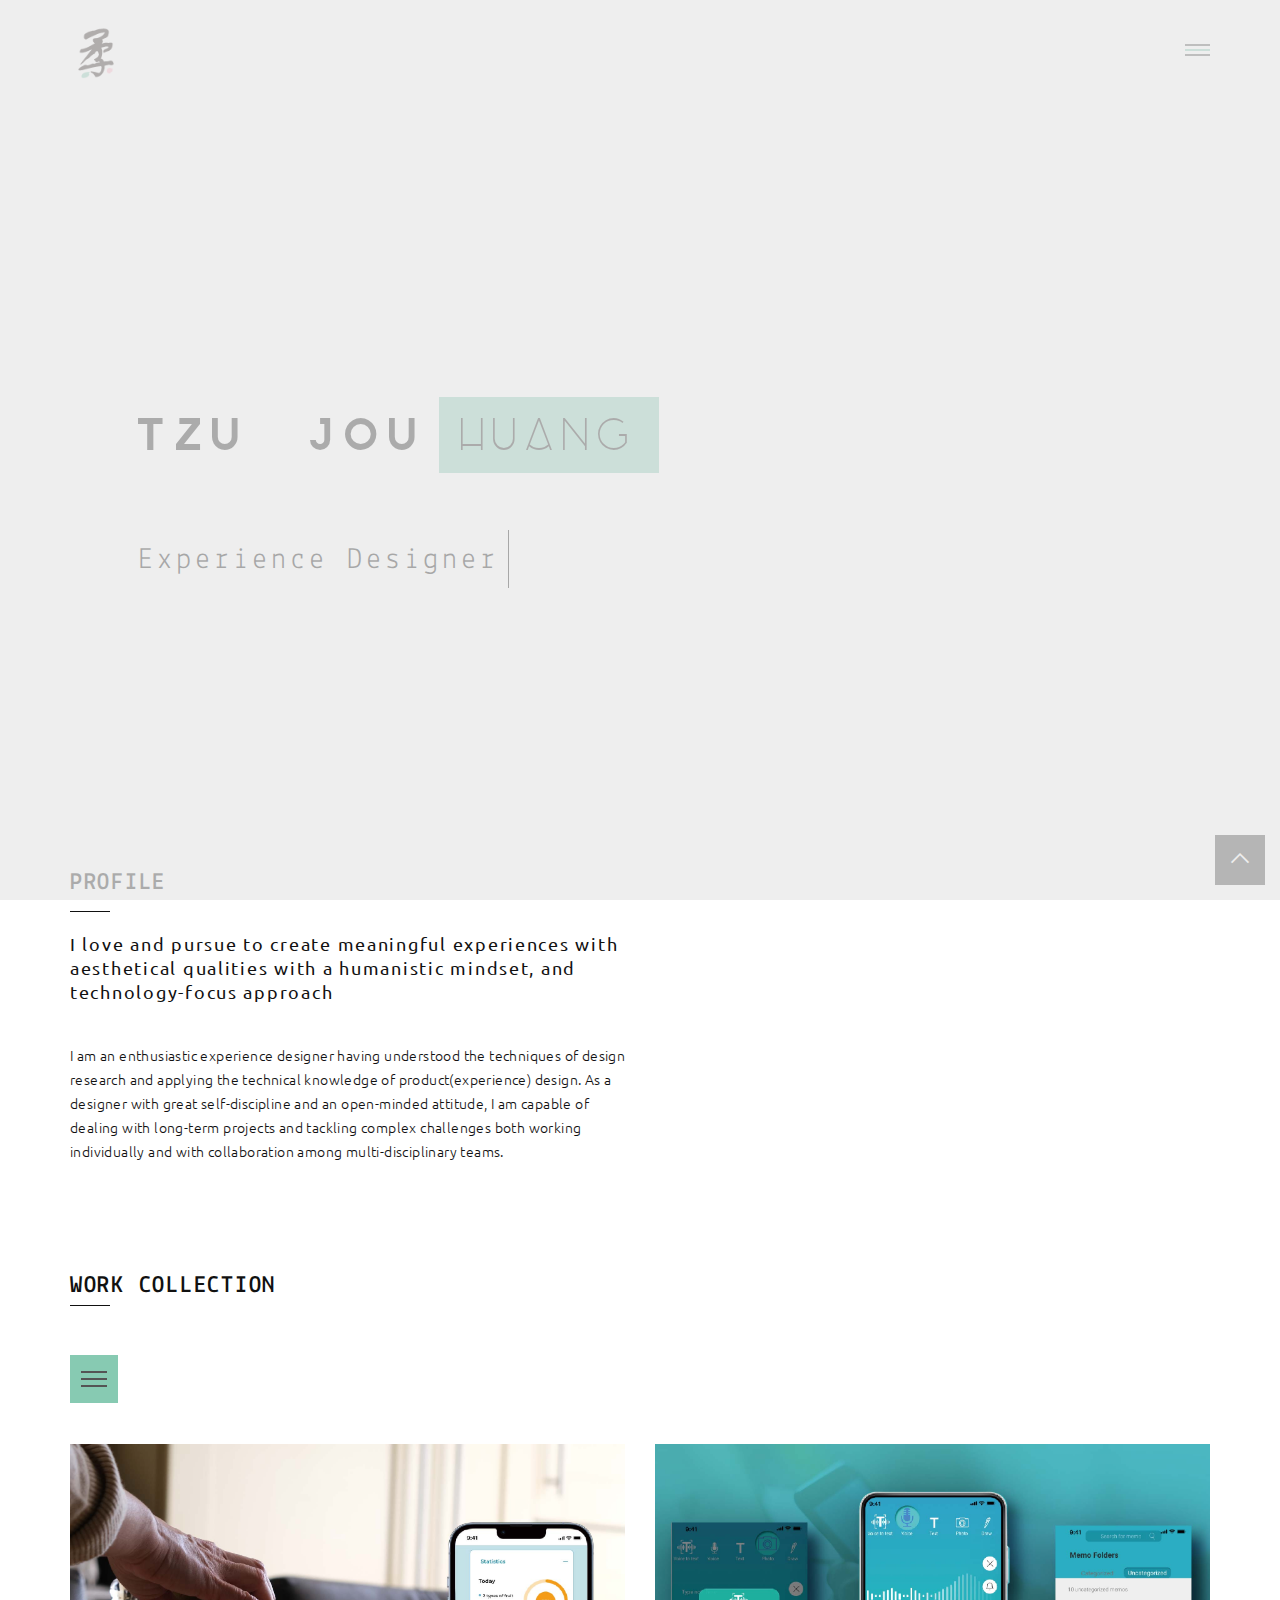
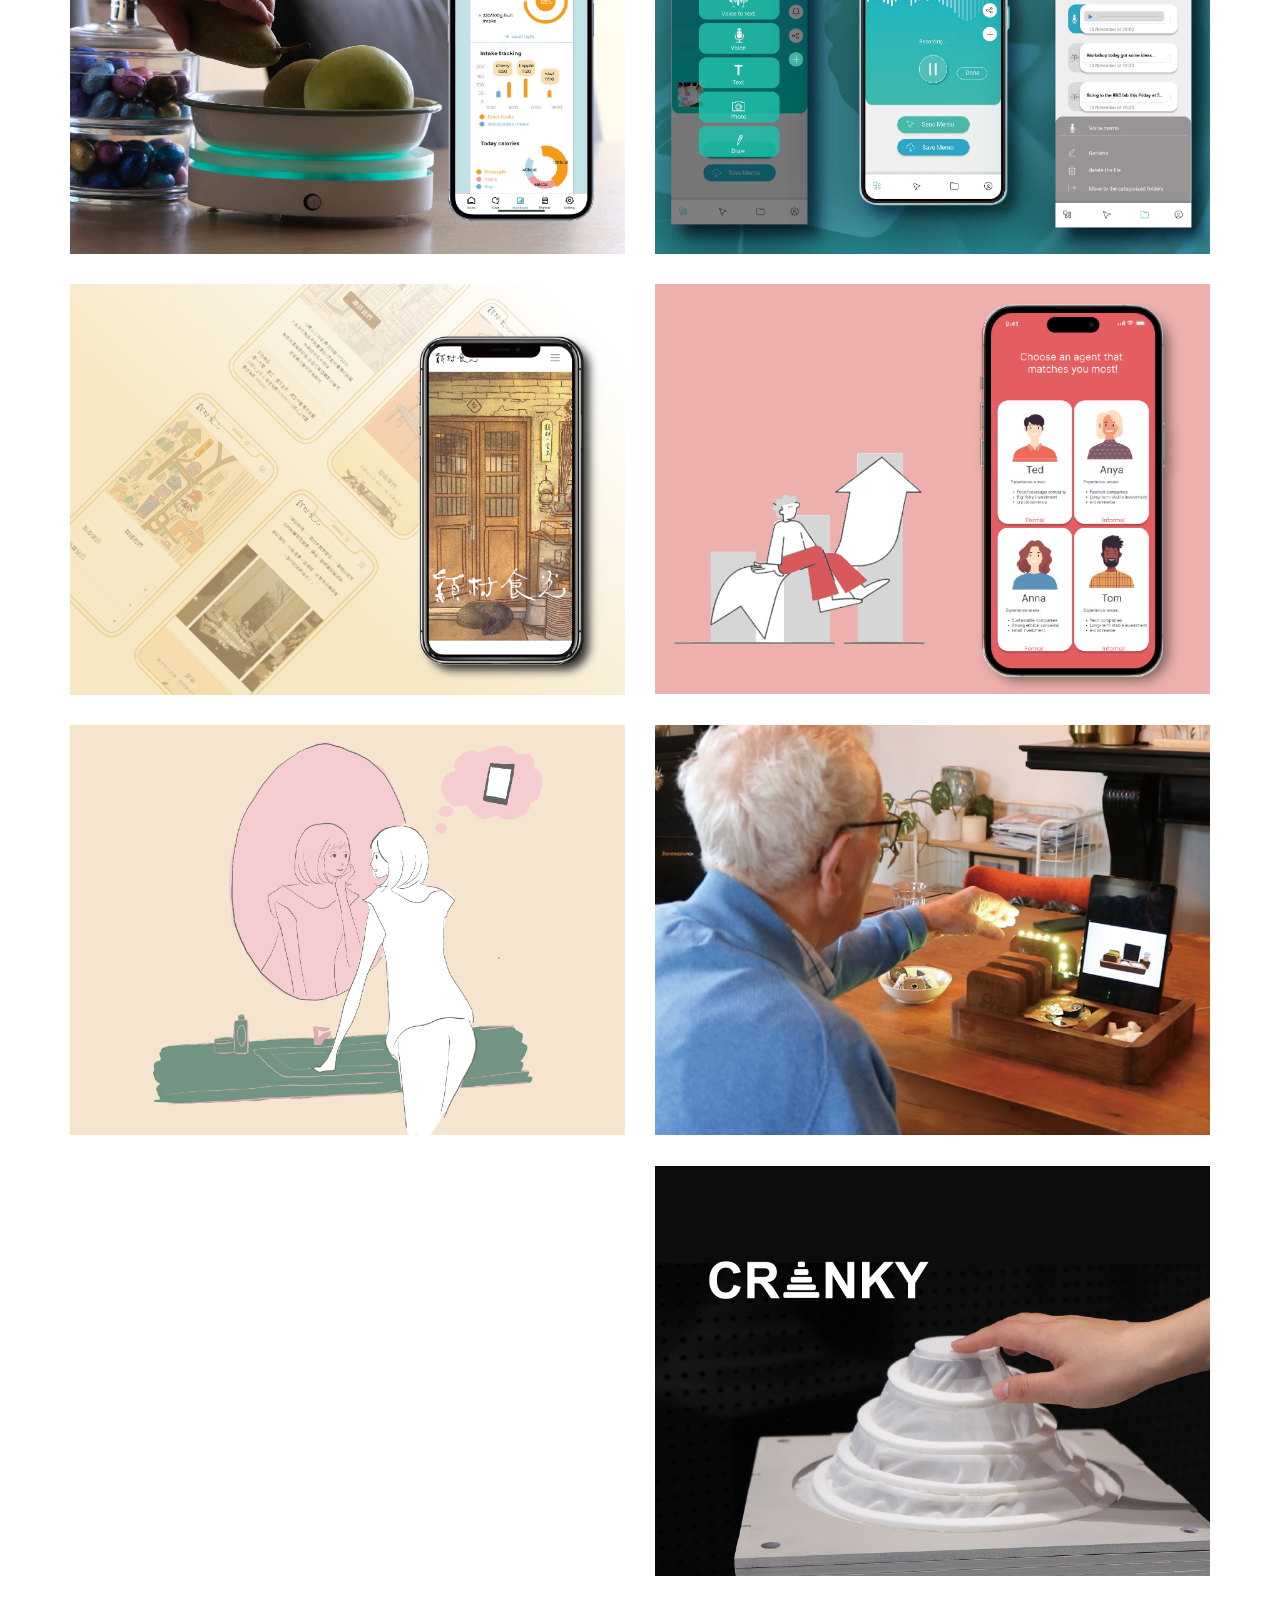
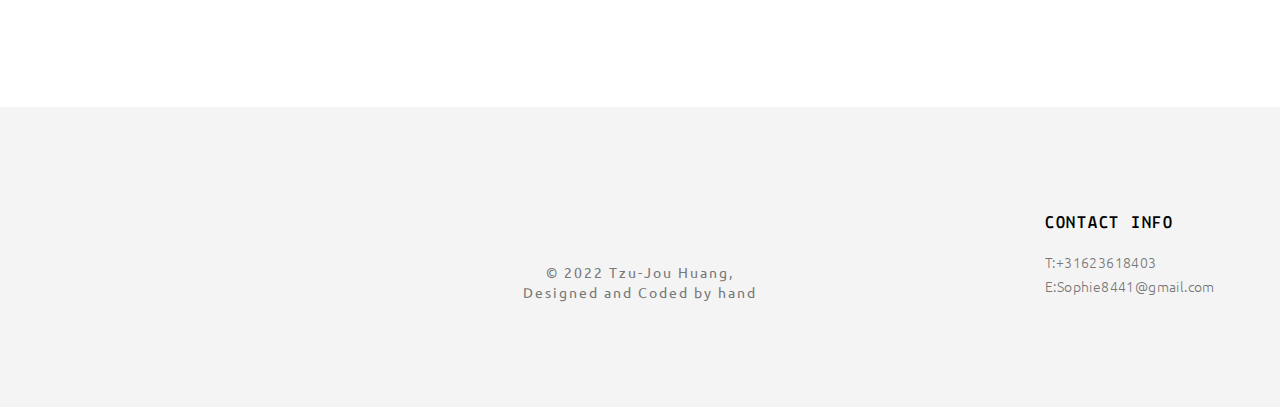
==== commit d9d5df77: "Add files via upload" ====
--- a/index.html
+++ b/index.html
@@ -259,6 +259,25 @@
                         </div>
                     </div>
 					
+					
+                    <div class="col-md-6 col-sm-6 col-xs-12 mix UXUI">
+                        <div class="img home-portfolio-image">
+                          <img src="img/visual for project/BusinessV-16.jpg">
+                            <div class="overlay-thumb">
+                                <a href="javascript:void(0)" class="like-product">
+
+                                </a>
+                                <div class="details">
+                                    <span class="title">A business website to delivered the branding services and values</span>
+                                    <span class="info">UXUI Design/Marketing practices</span>
+                                </div>
+                                <span class="btnBefore"></span>
+                              <span class="btnAfter"></span>
+                                <a class="main-portfolio-link" href="Portfolio-UXUI-sideprokect.html"></a>
+                            </div>
+                        </div>
+                    </div>
+					
                     <div class="col-md-6 col-sm-6 col-xs-12 mix UXUI">
                         <div class="img home-portfolio-image">
                           <img src="img/Project/Plance/Edit-56.jpg">
@@ -322,23 +341,7 @@
 					
 					
 
-                    <div class="col-md-6 col-sm-6 col-xs-12 mix UXUI">
-                        <div class="img home-portfolio-image">
-                          <img src="img/visual for project/BusinessV-16.jpg">
-                            <div class="overlay-thumb">
-                                <a href="javascript:void(0)" class="like-product">
-
-                                </a>
-                                <div class="details">
-                                    <span class="title">A business website to delivered the branding services and values</span>
-                                    <span class="info">UXUI Design/Marketing practices</span>
-                                </div>
-                                <span class="btnBefore"></span>
-                              <span class="btnAfter"></span>
-                                <a class="main-portfolio-link" href="Portfolio-UXUI-sideprokect.html"></a>
-                            </div>
-                        </div>
-                    </div>
+
 					
 					
                     <div class="col-md-6 col-sm-6 col-xs-12 mix InteractionDesign designresearch">
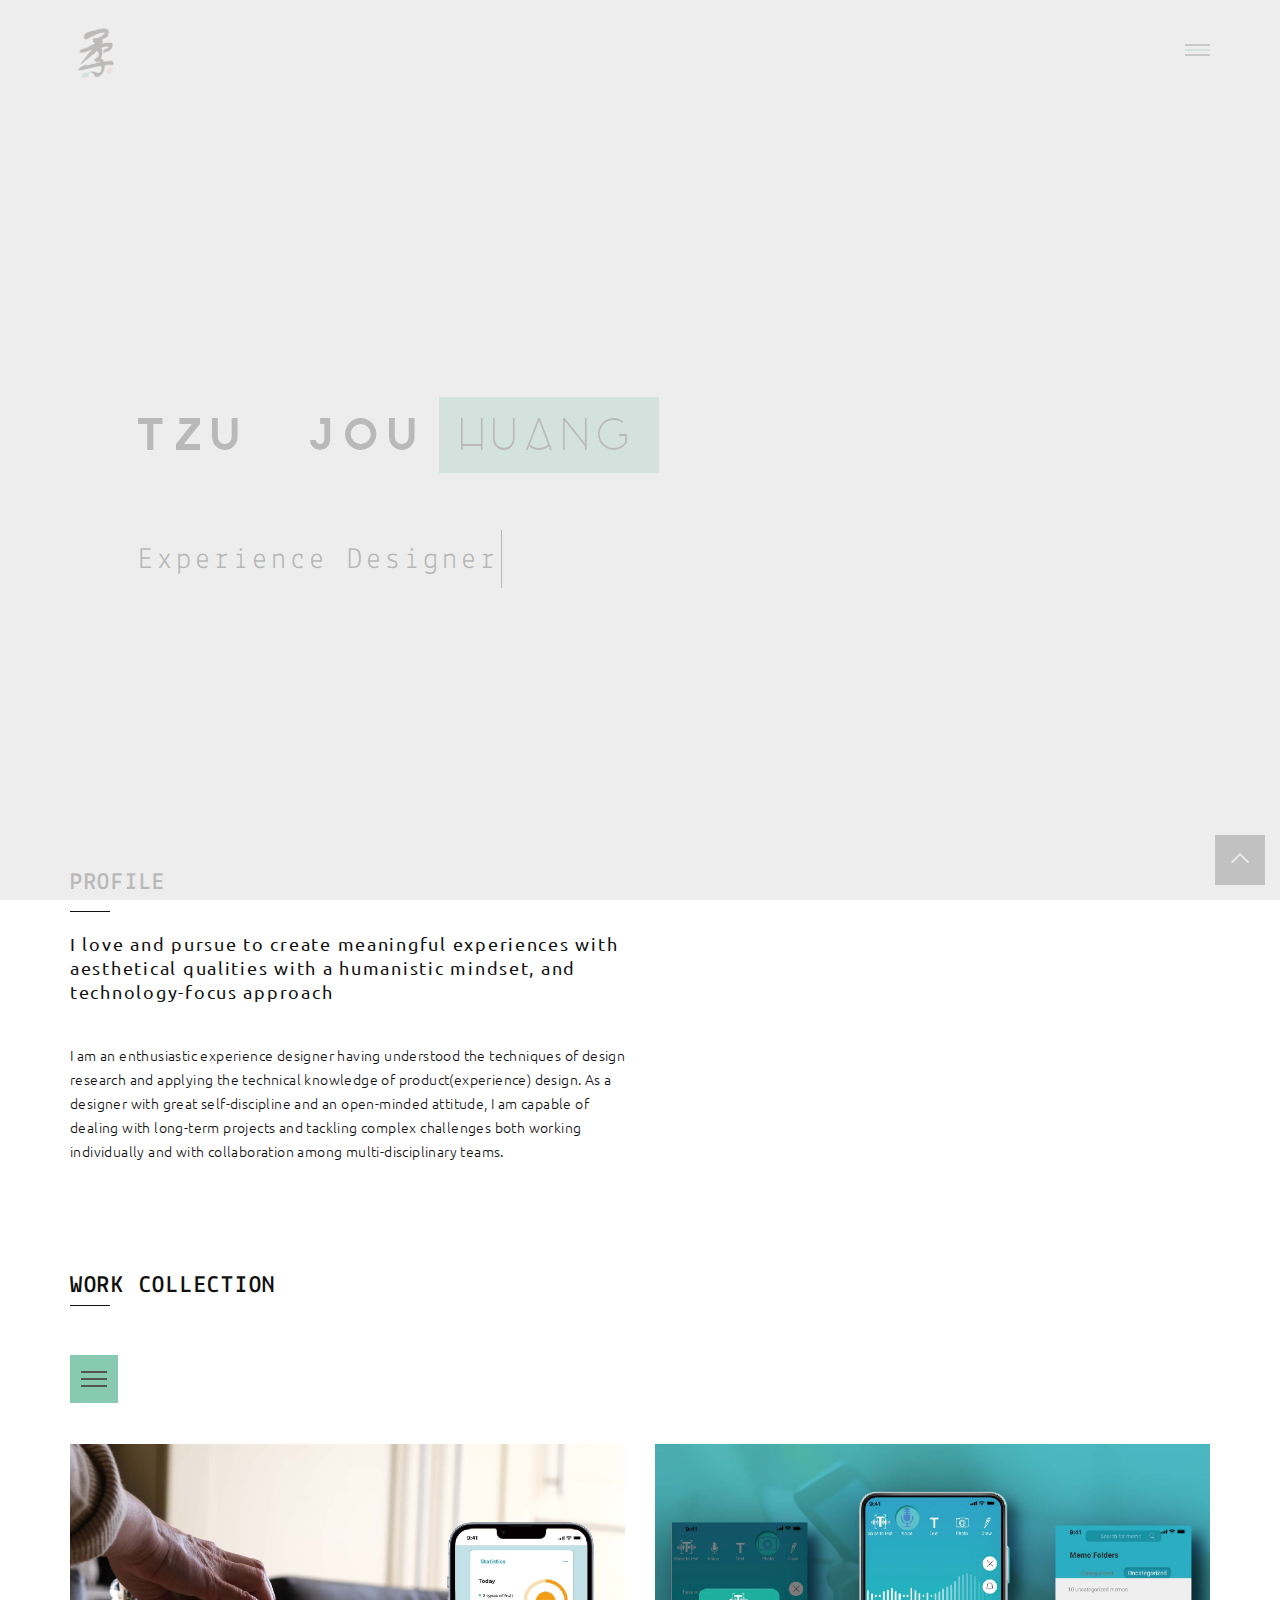
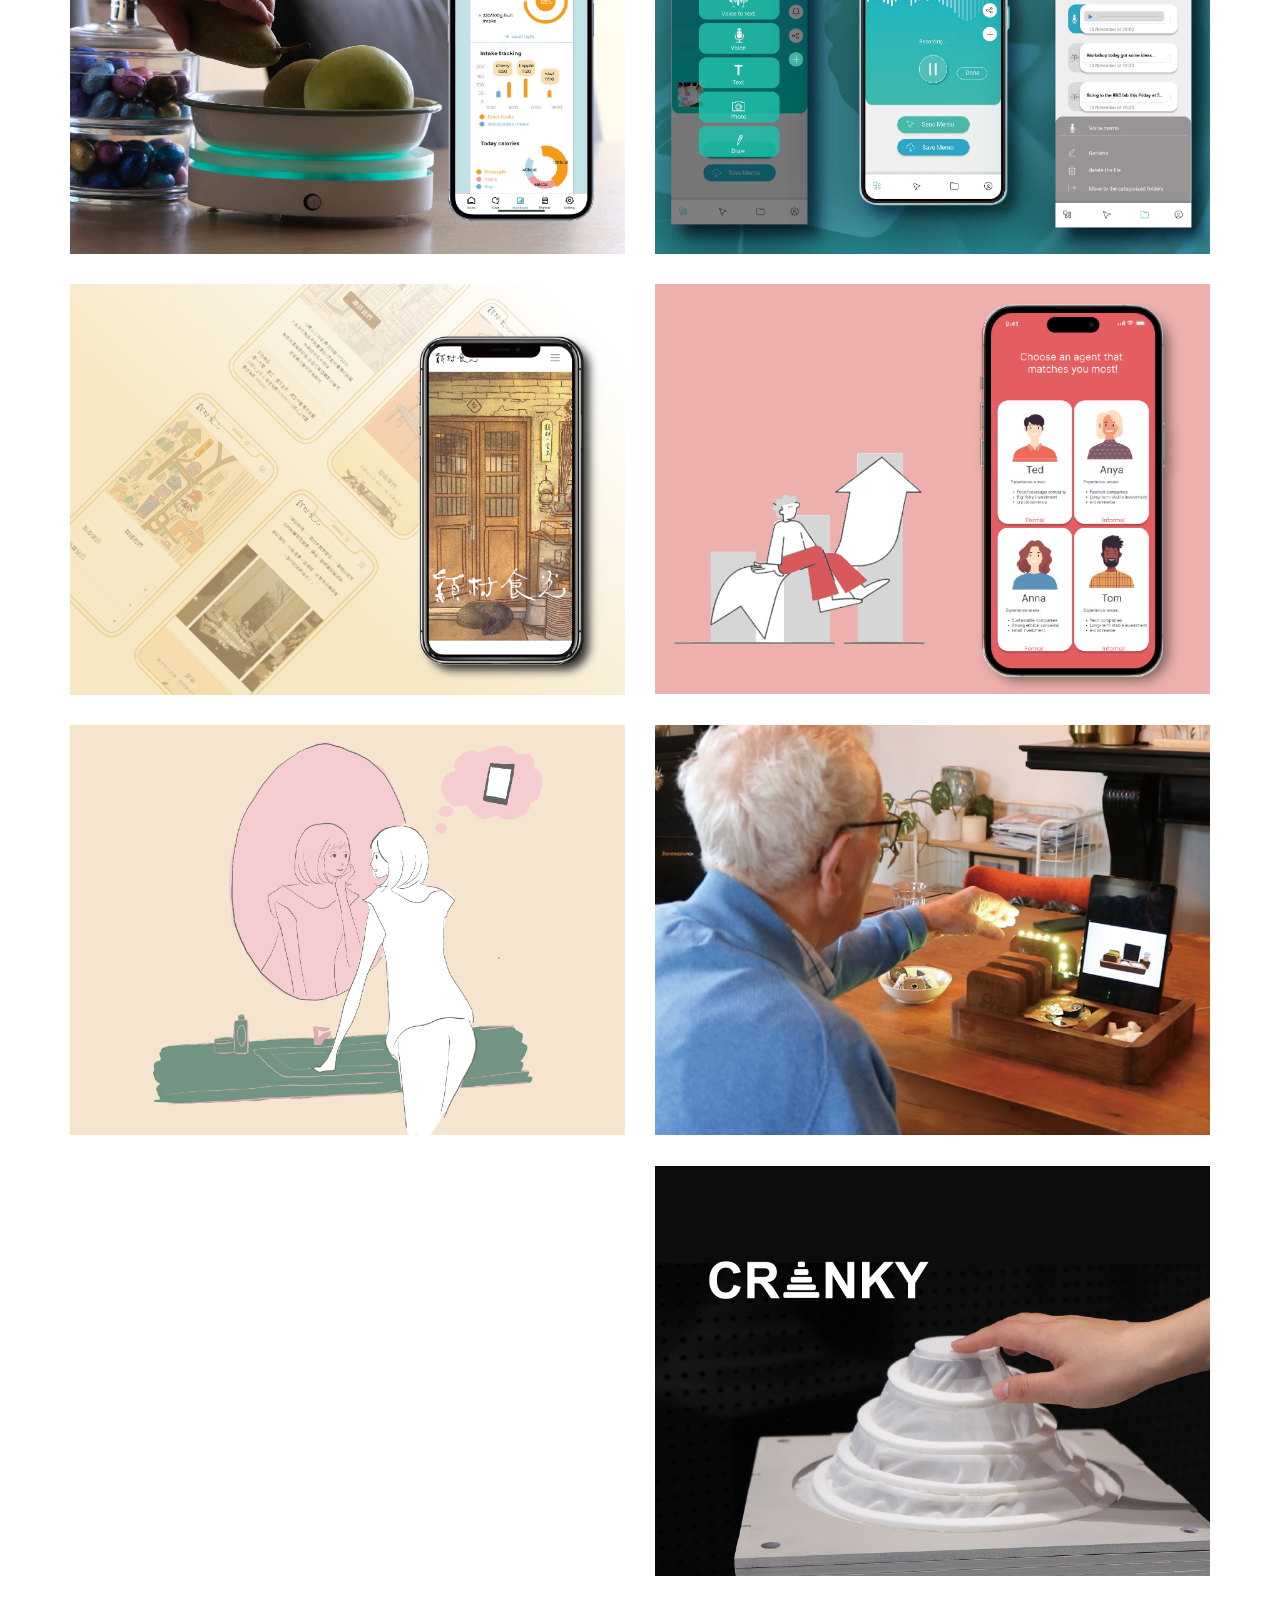
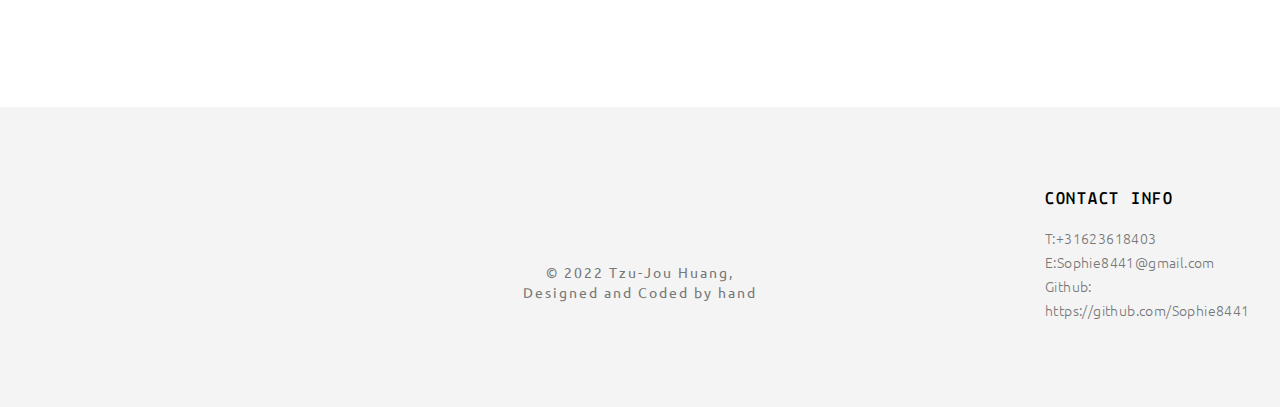
==== commit 0d63bf4d: "Add files via upload" ====
--- a/index.html
+++ b/index.html
@@ -391,6 +391,7 @@
                                 <p>
                                     T:+31623618403 <br>
                                     E:Sophie8441@gmail.com <br>
+									Github: https://github.com/Sophie8441 <br>
           
                                 </p>
                             </div>
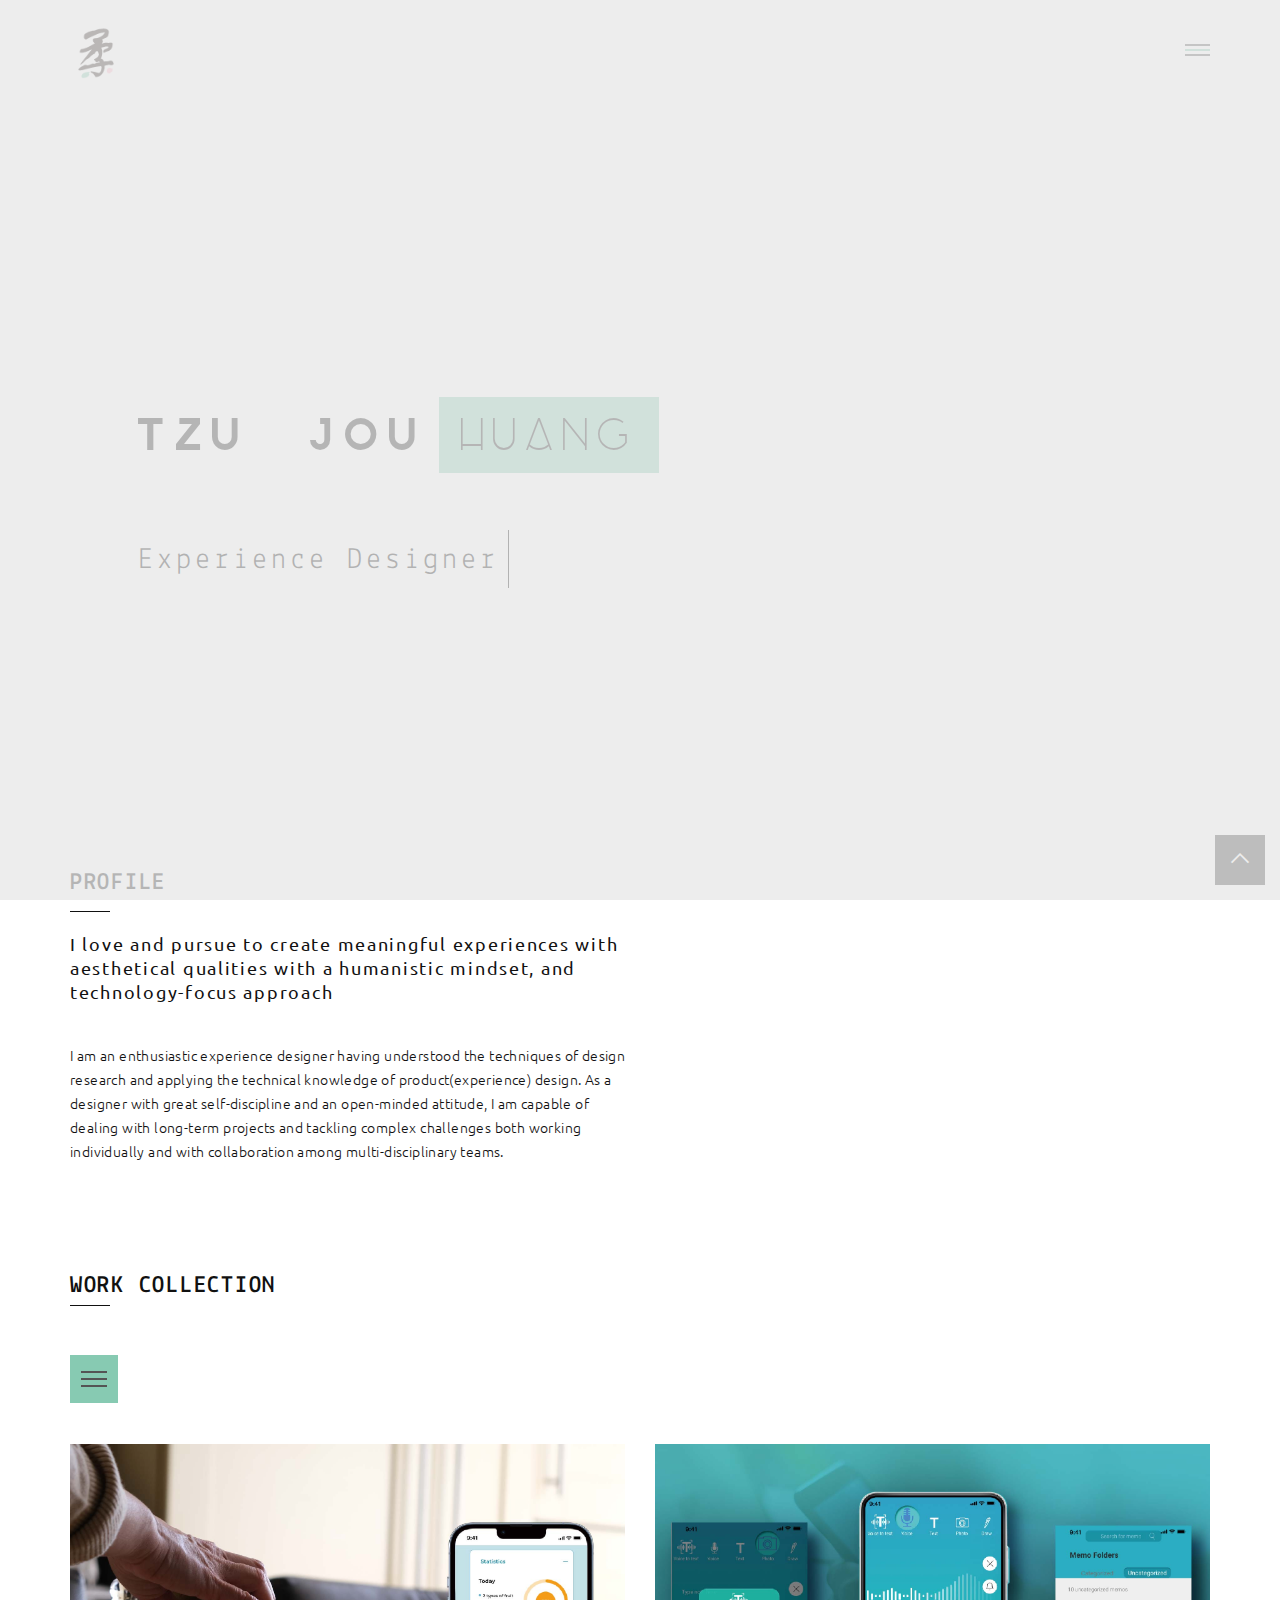
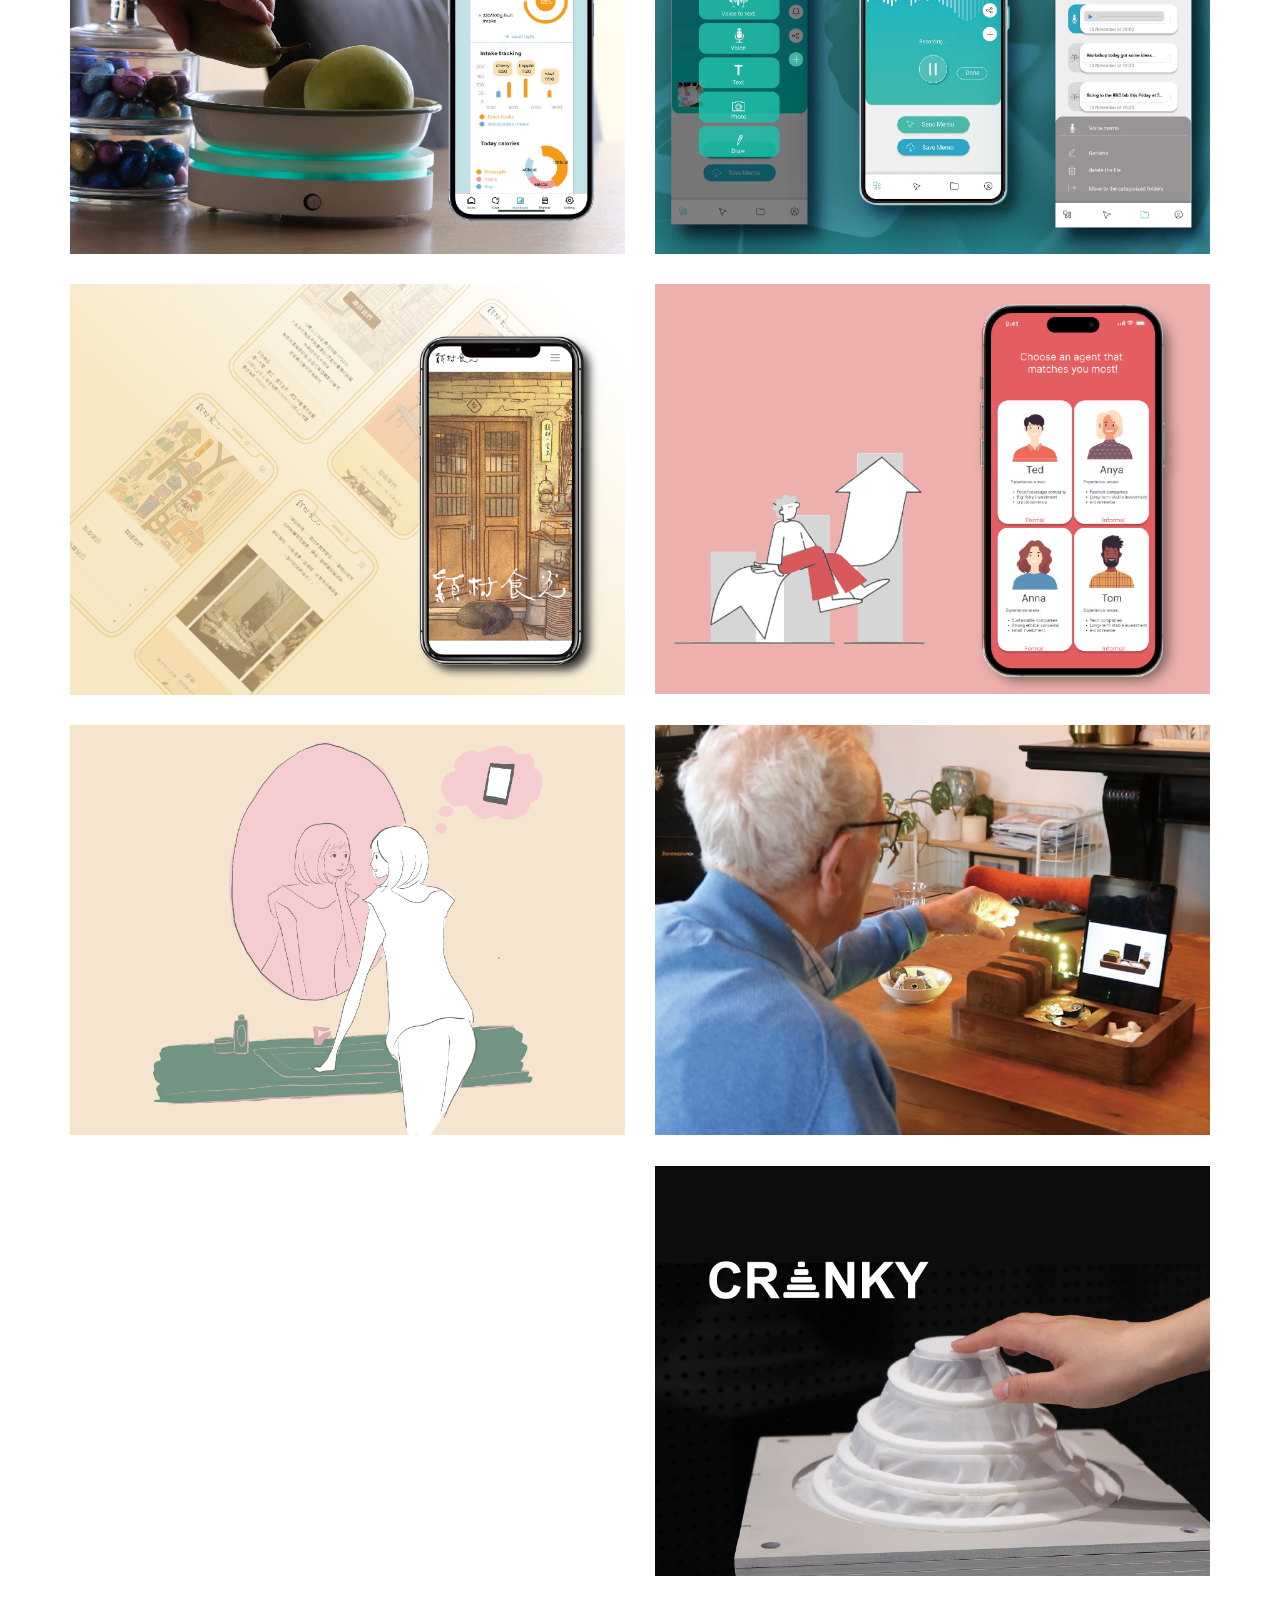
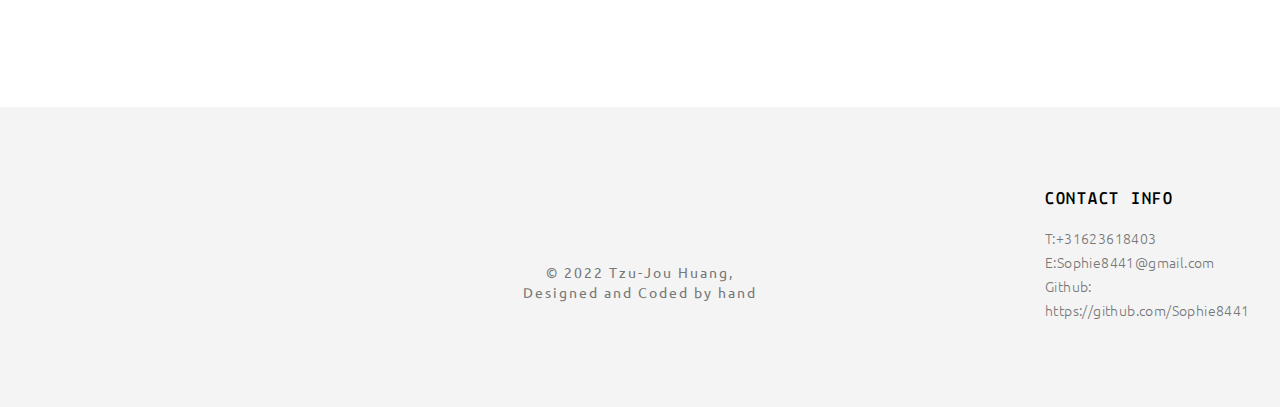
==== commit 40ac98cc: "Add files via upload" ====
--- a/index.html
+++ b/index.html
@@ -268,7 +268,7 @@
 
                                 </a>
                                 <div class="details">
-                                    <span class="title">A business website to delivered the branding services and values</span>
+                                    <span class="title">A business website to deliver the branding services and values</span>
                                     <span class="info">UXUI Design/Marketing practices</span>
                                 </div>
                                 <span class="btnBefore"></span>
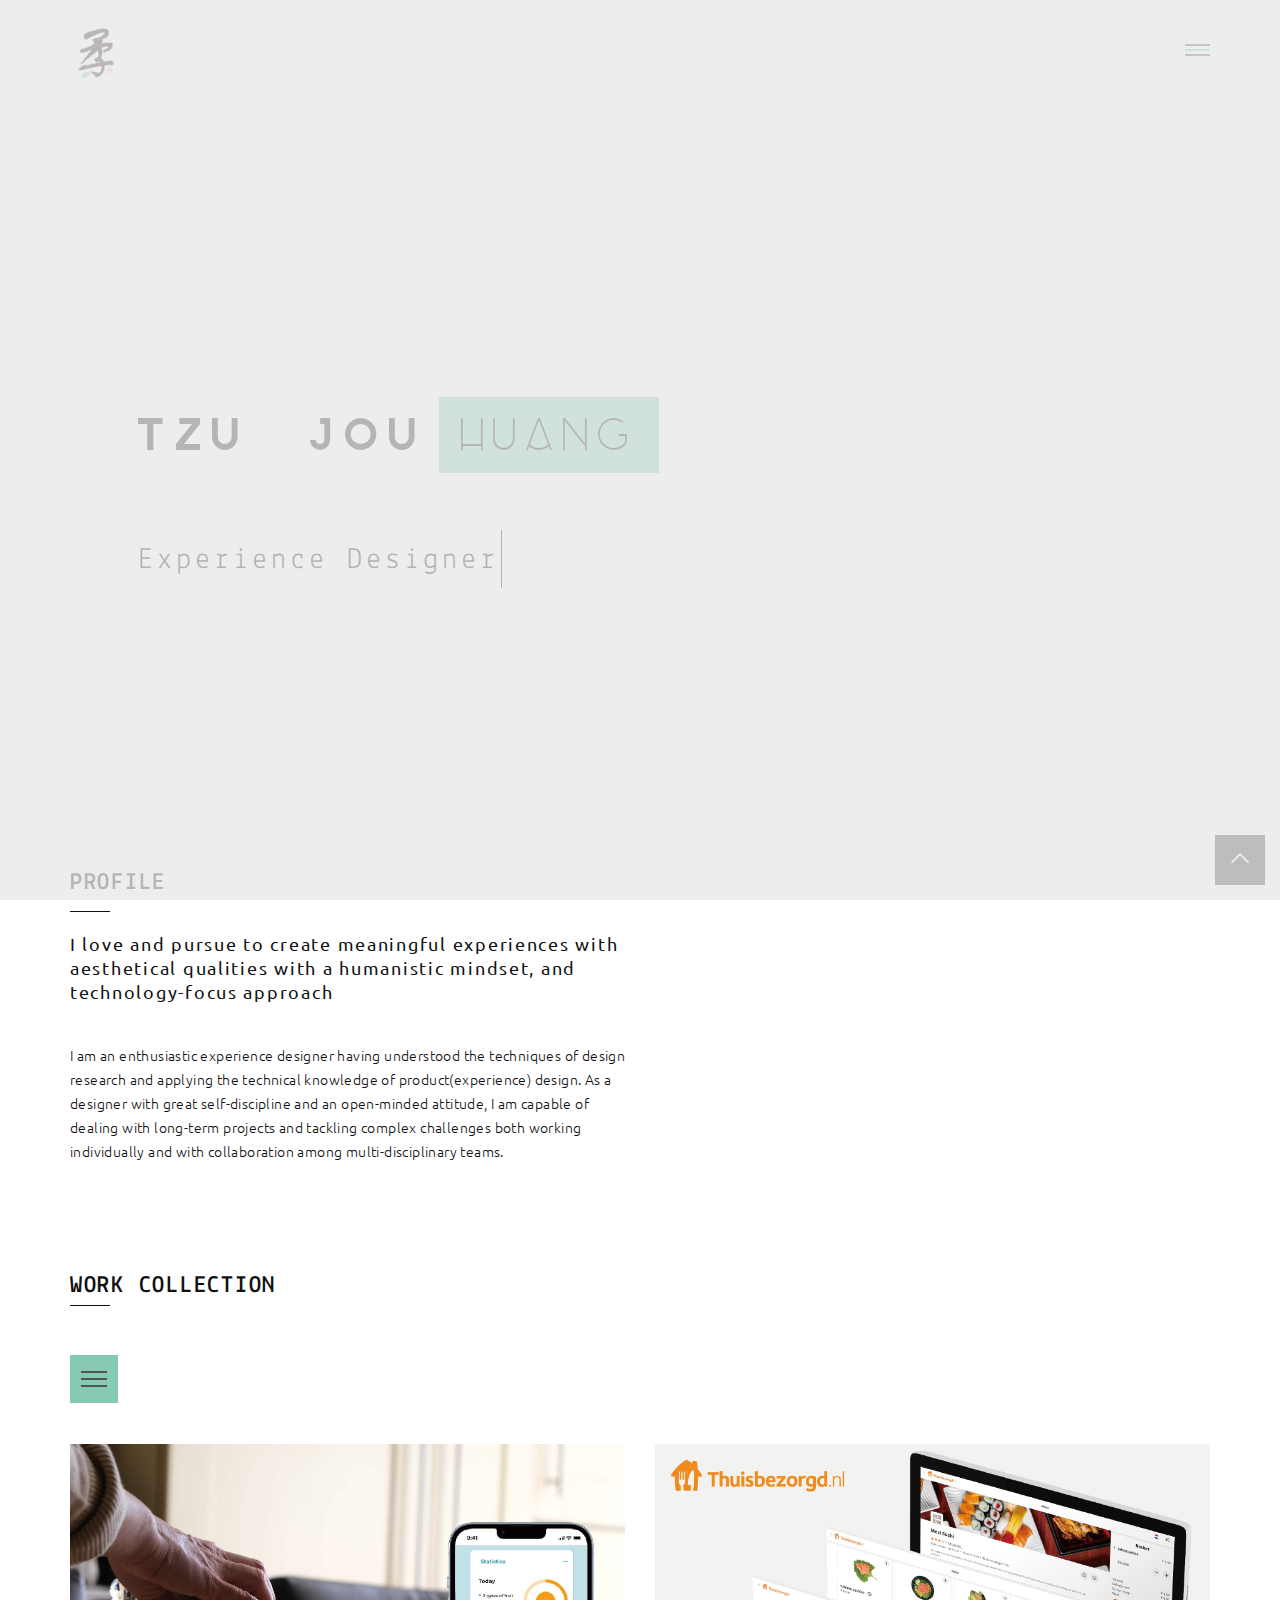
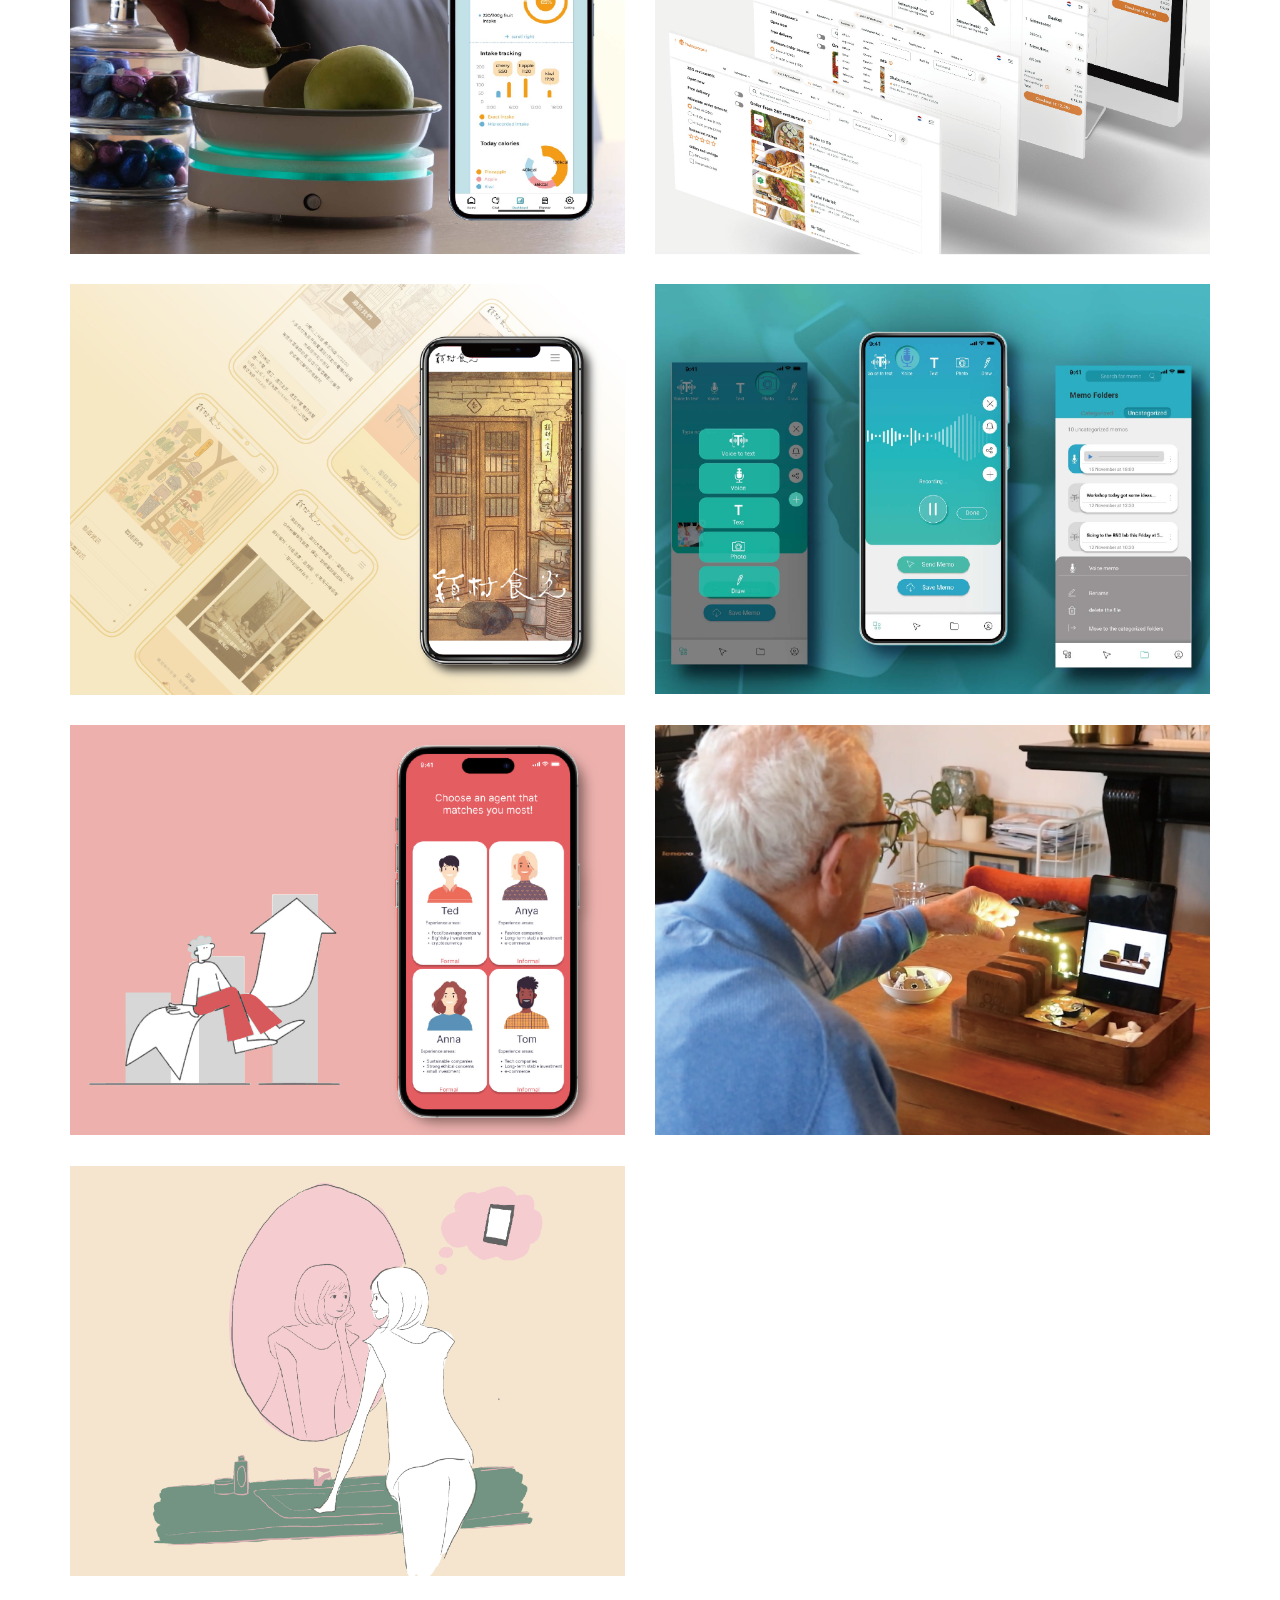
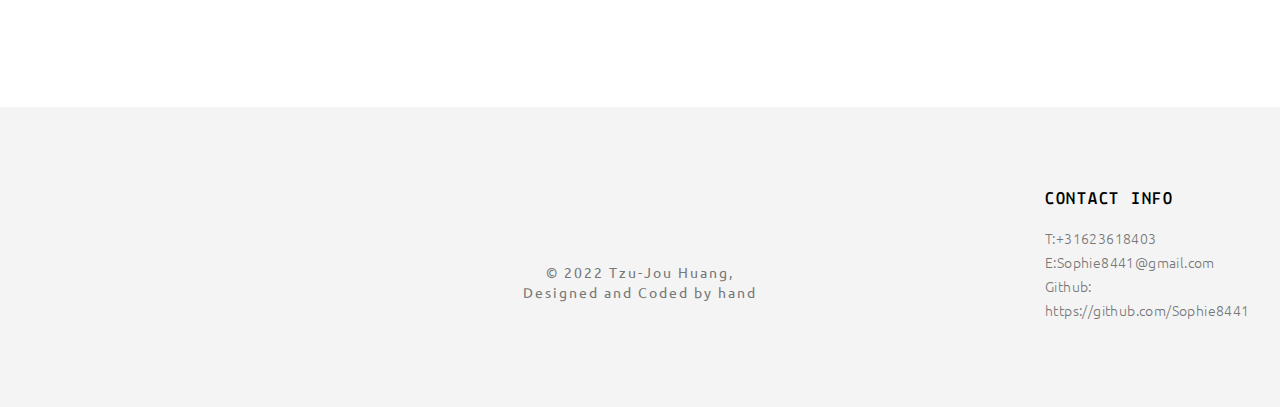
==== commit ab7cda66: "Add files via upload" ====
--- a/index.html
+++ b/index.html
@@ -241,6 +241,44 @@
                             </div>
                         </div>
                     </div>
+					
+                    <div class="col-md-6 col-sm-6 col-xs-12 mix UXUI InteractionDesign">
+                        <div class="img home-portfolio-image">
+                          <img src="img/Project/e-commerce/e-commerce-15.jpg">
+                            <div class="overlay-thumb">
+                                <a href="javascript:void(0)" class="like-product">
+
+                                </a>
+                                <div class="details">
+                                    <span class="title">E-commerce on food delivery platform</span>
+                                    <span class="info">Making the food delivery platform more accessible
+</span>
+                                </div>
+                                <span class="btnBefore"></span>
+                              <span class="btnAfter"></span>
+                                <a class="main-portfolio-link" href="Portfolio-ecommerce.html"></a>
+                            </div>
+                        </div>
+                    </div>
+					
+                    <div class="col-md-6 col-sm-6 col-xs-12 mix UXUI">
+                        <div class="img home-portfolio-image">
+                          <img src="img/visual for project/BusinessV-16.jpg">
+                            <div class="overlay-thumb">
+                                <a href="javascript:void(0)" class="like-product">
+
+                                </a>
+                                <div class="details">
+                                    <span class="title">A business website to deliver the branding services and values</span>
+                                    <span class="info">UXUI Design/Marketing practices</span>
+                                </div>
+                                <span class="btnBefore"></span>
+                              <span class="btnAfter"></span>
+                                <a class="main-portfolio-link" href="Portfolio-UXUI-sideprokect.html"></a>
+                            </div>
+                        </div>
+                    </div>
+					
                     <div class="col-md-6 col-sm-6 col-xs-12 mix UXUI">
                         <div class="img home-portfolio-image">
                           <img src="img/Project/memopal/visual-07.jpg">
@@ -260,23 +298,7 @@
                     </div>
 					
 					
-                    <div class="col-md-6 col-sm-6 col-xs-12 mix UXUI">
-                        <div class="img home-portfolio-image">
-                          <img src="img/visual for project/BusinessV-16.jpg">
-                            <div class="overlay-thumb">
-                                <a href="javascript:void(0)" class="like-product">
-
-                                </a>
-                                <div class="details">
-                                    <span class="title">A business website to deliver the branding services and values</span>
-                                    <span class="info">UXUI Design/Marketing practices</span>
-                                </div>
-                                <span class="btnBefore"></span>
-                              <span class="btnAfter"></span>
-                                <a class="main-portfolio-link" href="Portfolio-UXUI-sideprokect.html"></a>
-                            </div>
-                        </div>
-                    </div>
+
 					
                     <div class="col-md-6 col-sm-6 col-xs-12 mix UXUI">
                         <div class="img home-portfolio-image">
@@ -342,25 +364,7 @@
 					
 
 
-					
-					
-                    <div class="col-md-6 col-sm-6 col-xs-12 mix InteractionDesign designresearch">
-                        <div class="img home-portfolio-image">
-                          <img src="img/about-Cranky-19.jpg">
-                            <div class="overlay-thumb">
-                                <a href="javascript:void(0)" class="like-product">
-
-                                </a>
-                                <div class="details">
-                                    <span class="title">Interactive Materiality</span>
-                                    <span class="info">Design Research/Interaction Design</span>
-                                </div>
-                                <span class="btnBefore"></span>
-                              <span class="btnAfter"></span>
-                                <a class="main-portfolio-link" href="Portfolio-InteractiveMateriality.html"></a>
-                            </div>
-                        </div>
-                    </div>
+
 					
 					
 					
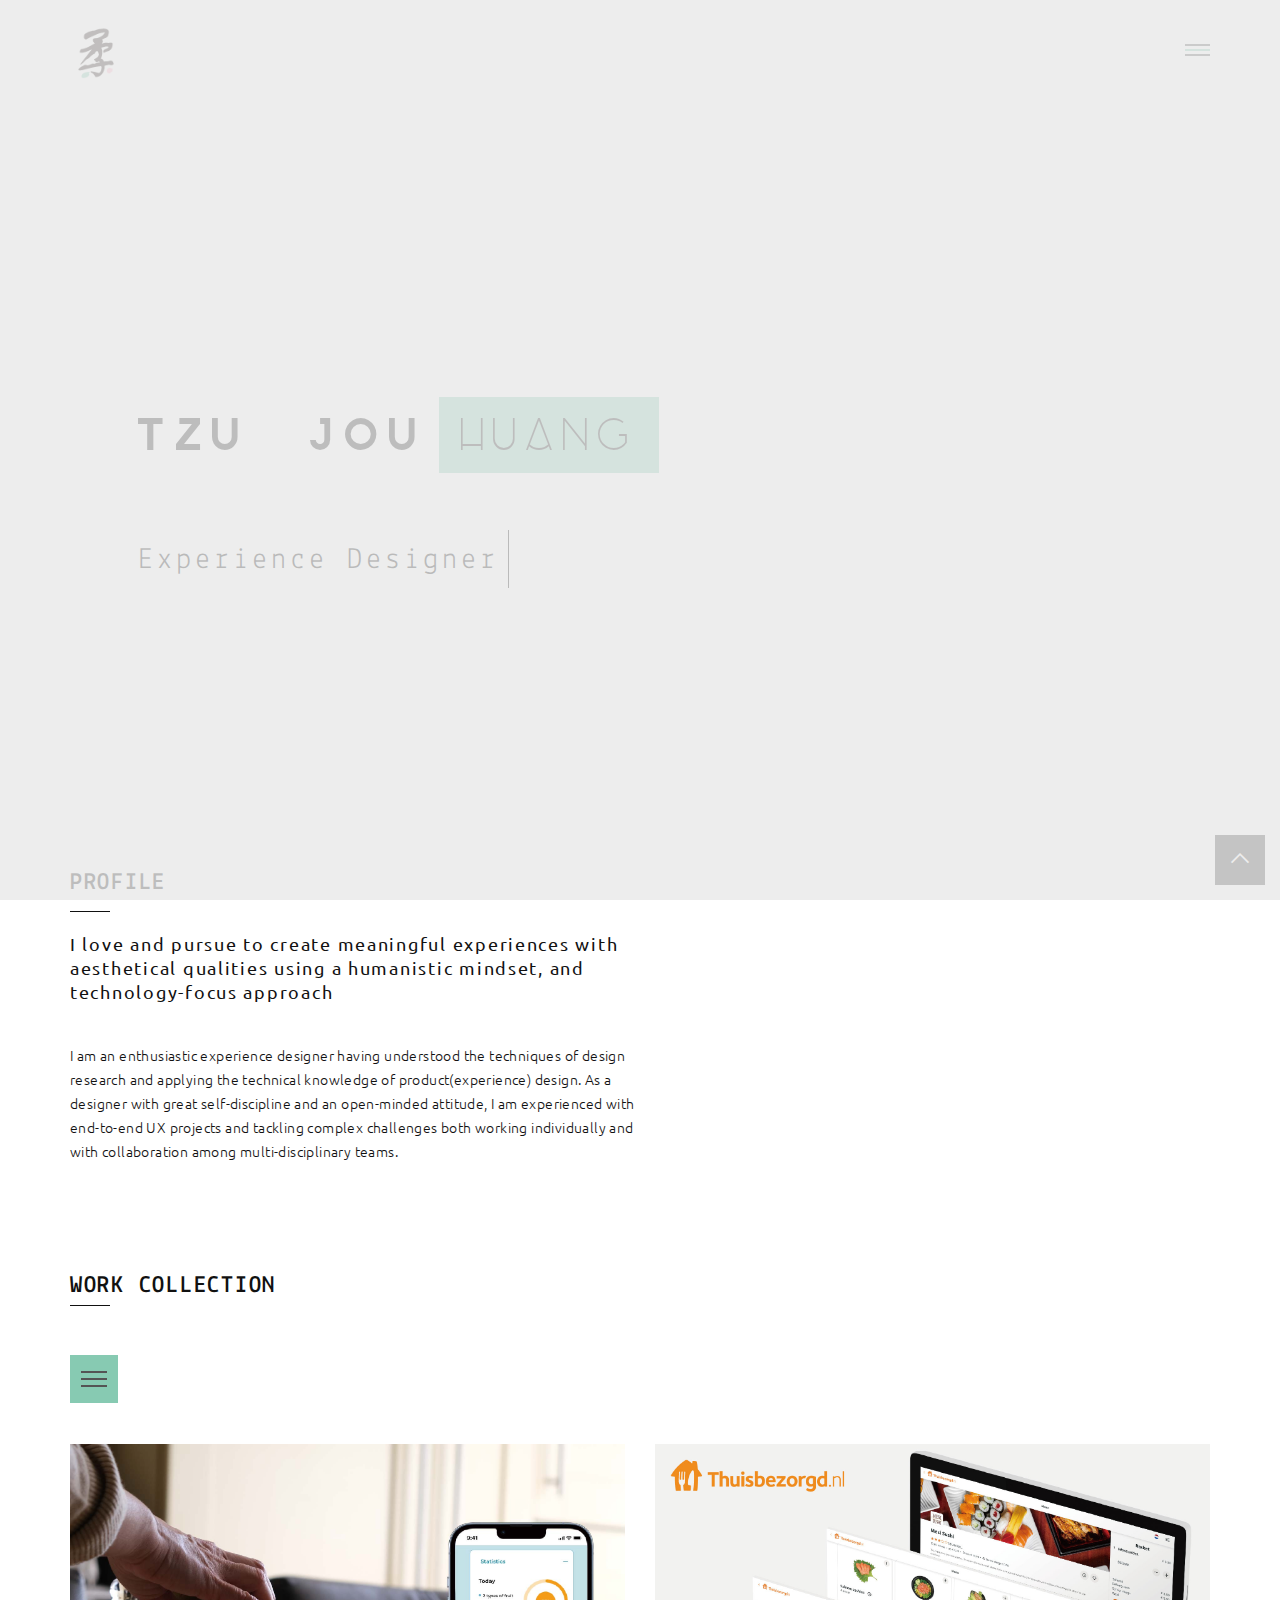
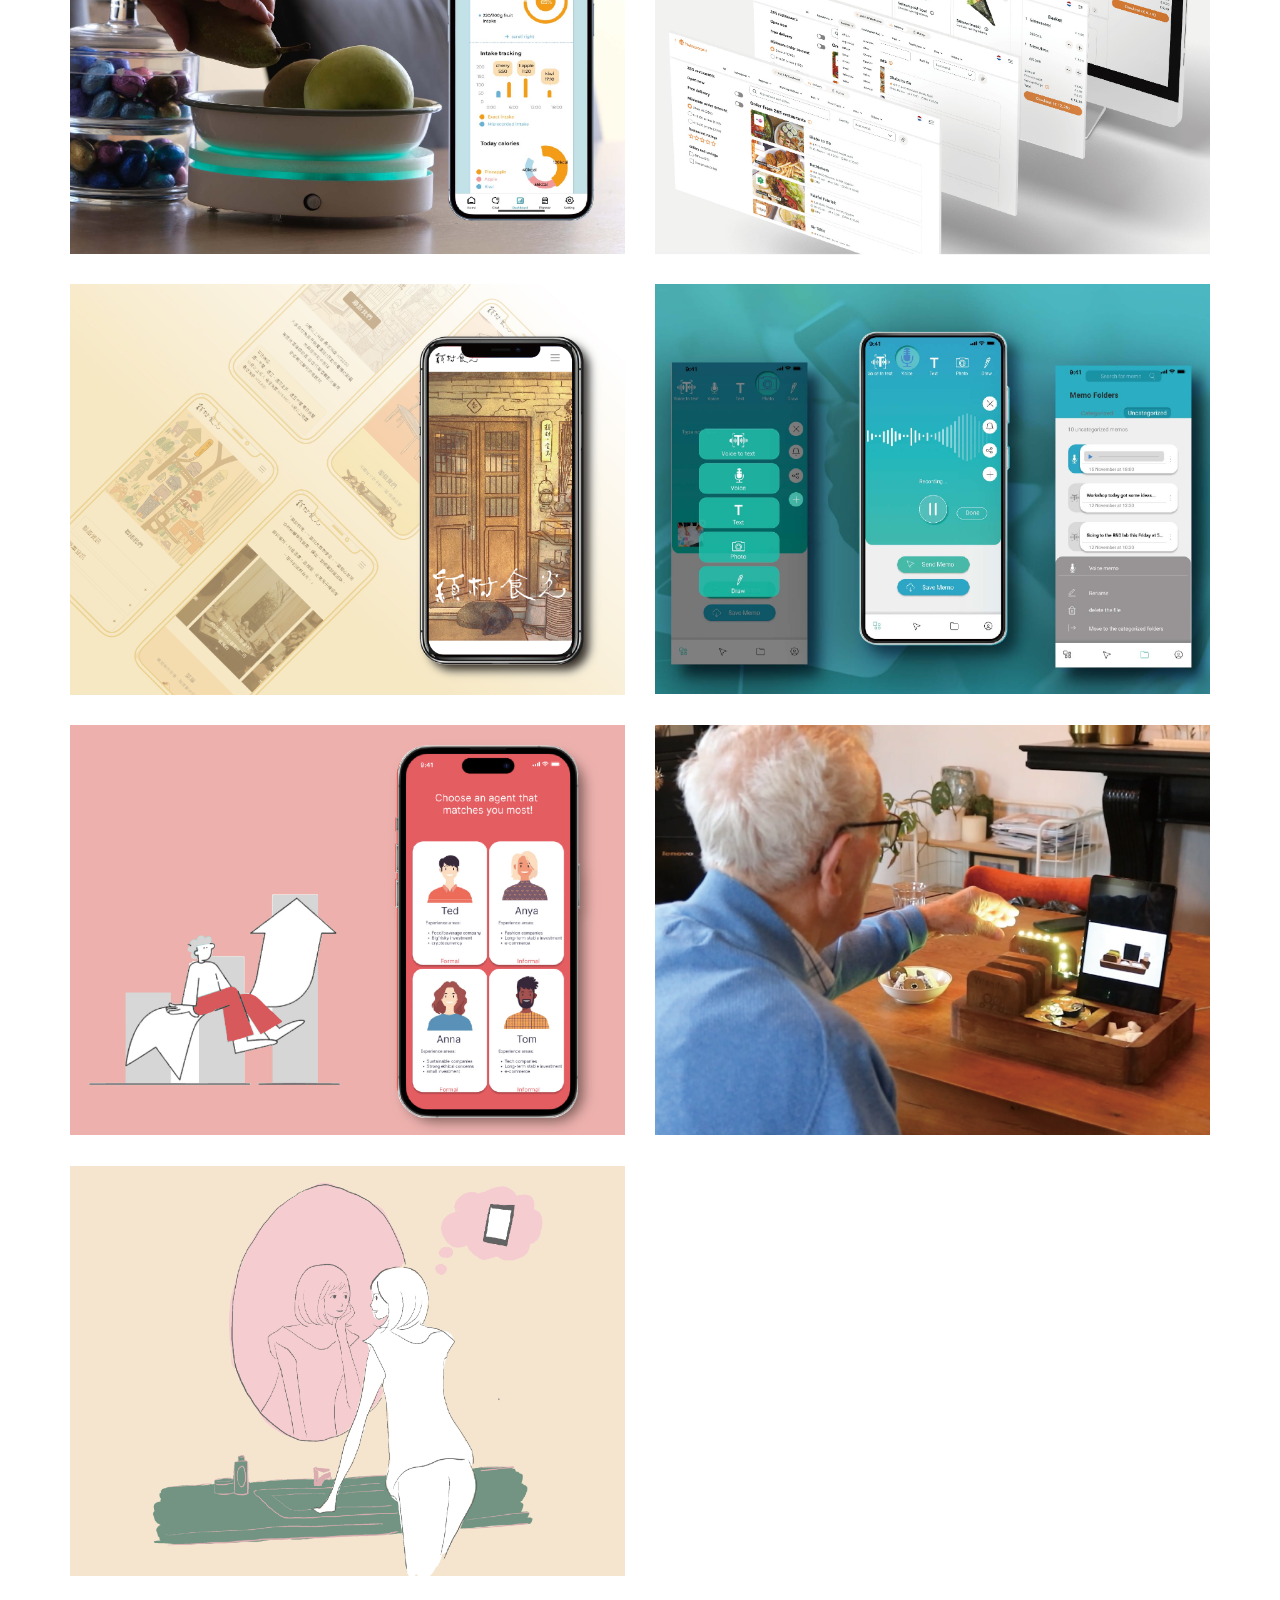
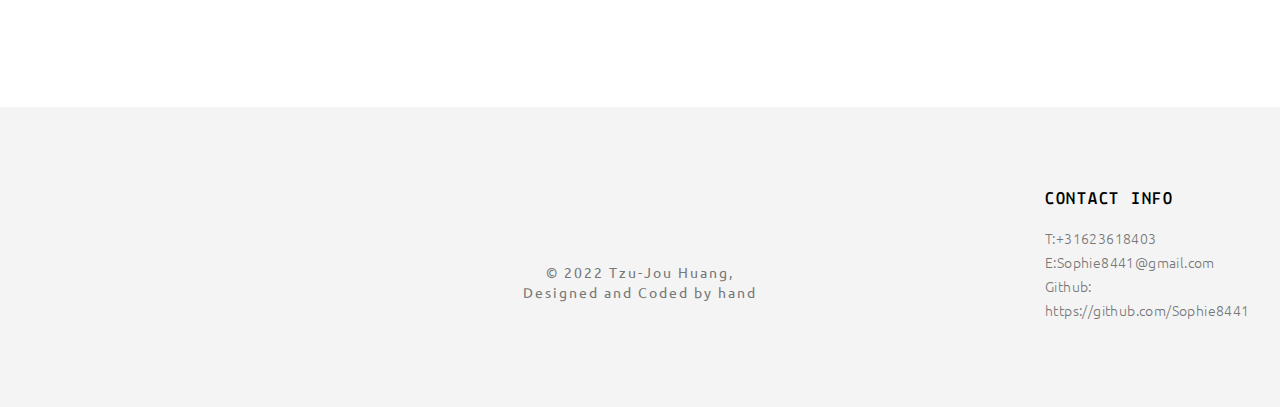
==== commit 9ee2dac6: "Add files via upload" ====
--- a/index.html
+++ b/index.html
@@ -98,20 +98,17 @@
                                     <ul class="sub-menu">
 
                                         <li><a href="Portfolio-FMP.html">E-health design system and research</a></li>
+                                        <li><a href="Portfolio-UXUI-sideprokect.html">Business website project</a></li>
+                                        <li><a href="Portfolio-ecommerce.html">E-commerce project</a></li>
 										
 
                                         <li><a href="Portfolio-AppDesign.html">APP Design</a></li>
 										
                                         <li><a href="Portfolio-UXUI design.html">A case study of Investment banking app</a></li>
-
-										
-                                        <li><a href="Portfolio-UXUI-sideprokect.html">Business website project</a></li>
-										
-                                        <li><a href="Portfolio-Coasterchat.html">CoasterChat</a></li>
                                         <li><a href="Portfolio-BehaviorChange.html">AR Implementation</a></li>
 										
-                                        <li><a href="Portfolio-InteractiveMateriality.html">Interactive Materiality</a></li>
-                                    </ul>
+									
+                                        <li><a href="Portfolio-Coasterchat.html">CoasterChat</a></li>
                                 </li>
 
                             </ul>
@@ -181,10 +178,10 @@
                     <article>
                         <h1>PROFILE</h1>
                         <hr>
-                        <h4>I love and pursue to create meaningful experiences with aesthetical qualities with a humanistic mindset, and technology-focus approach
+                        <h4>I love and pursue to create meaningful experiences with aesthetical qualities using a humanistic mindset, and technology-focus approach
 						</h4>
                         <p>
-                        <br/>I am an enthusiastic experience designer having understood the techniques of design research and applying the technical knowledge of product(experience) design. As a designer with great self-discipline and an open-minded attitude, I am capable of dealing with long-term projects and tackling complex challenges both working individually and with collaboration among multi-disciplinary teams.</p>
+                        <br/>I am an enthusiastic experience designer having understood the techniques of design research and applying the technical knowledge of product(experience) design. As a designer with great self-discipline and an open-minded attitude, I am experienced with end-to-end UX projects and tackling complex challenges both working individually and with collaboration among multi-disciplinary teams.</p>
                     </article>
                 </div>
             </div>
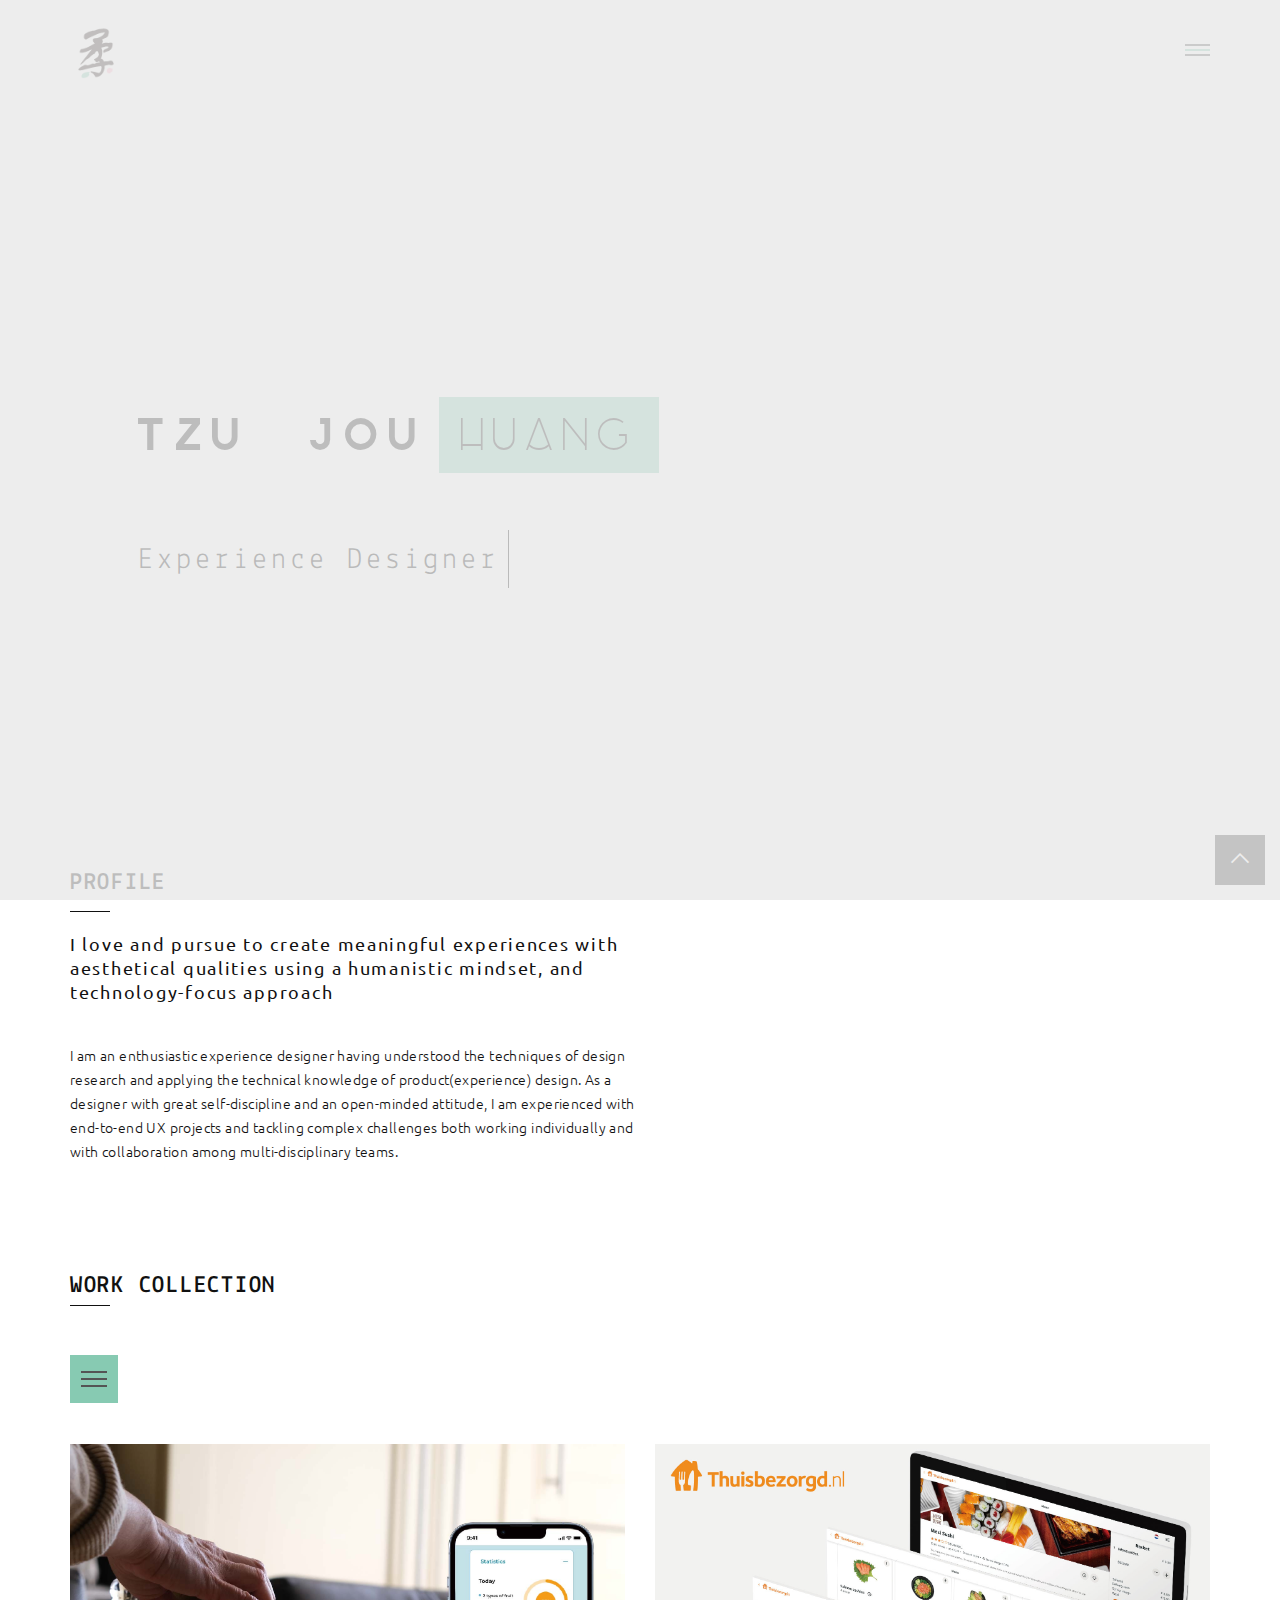
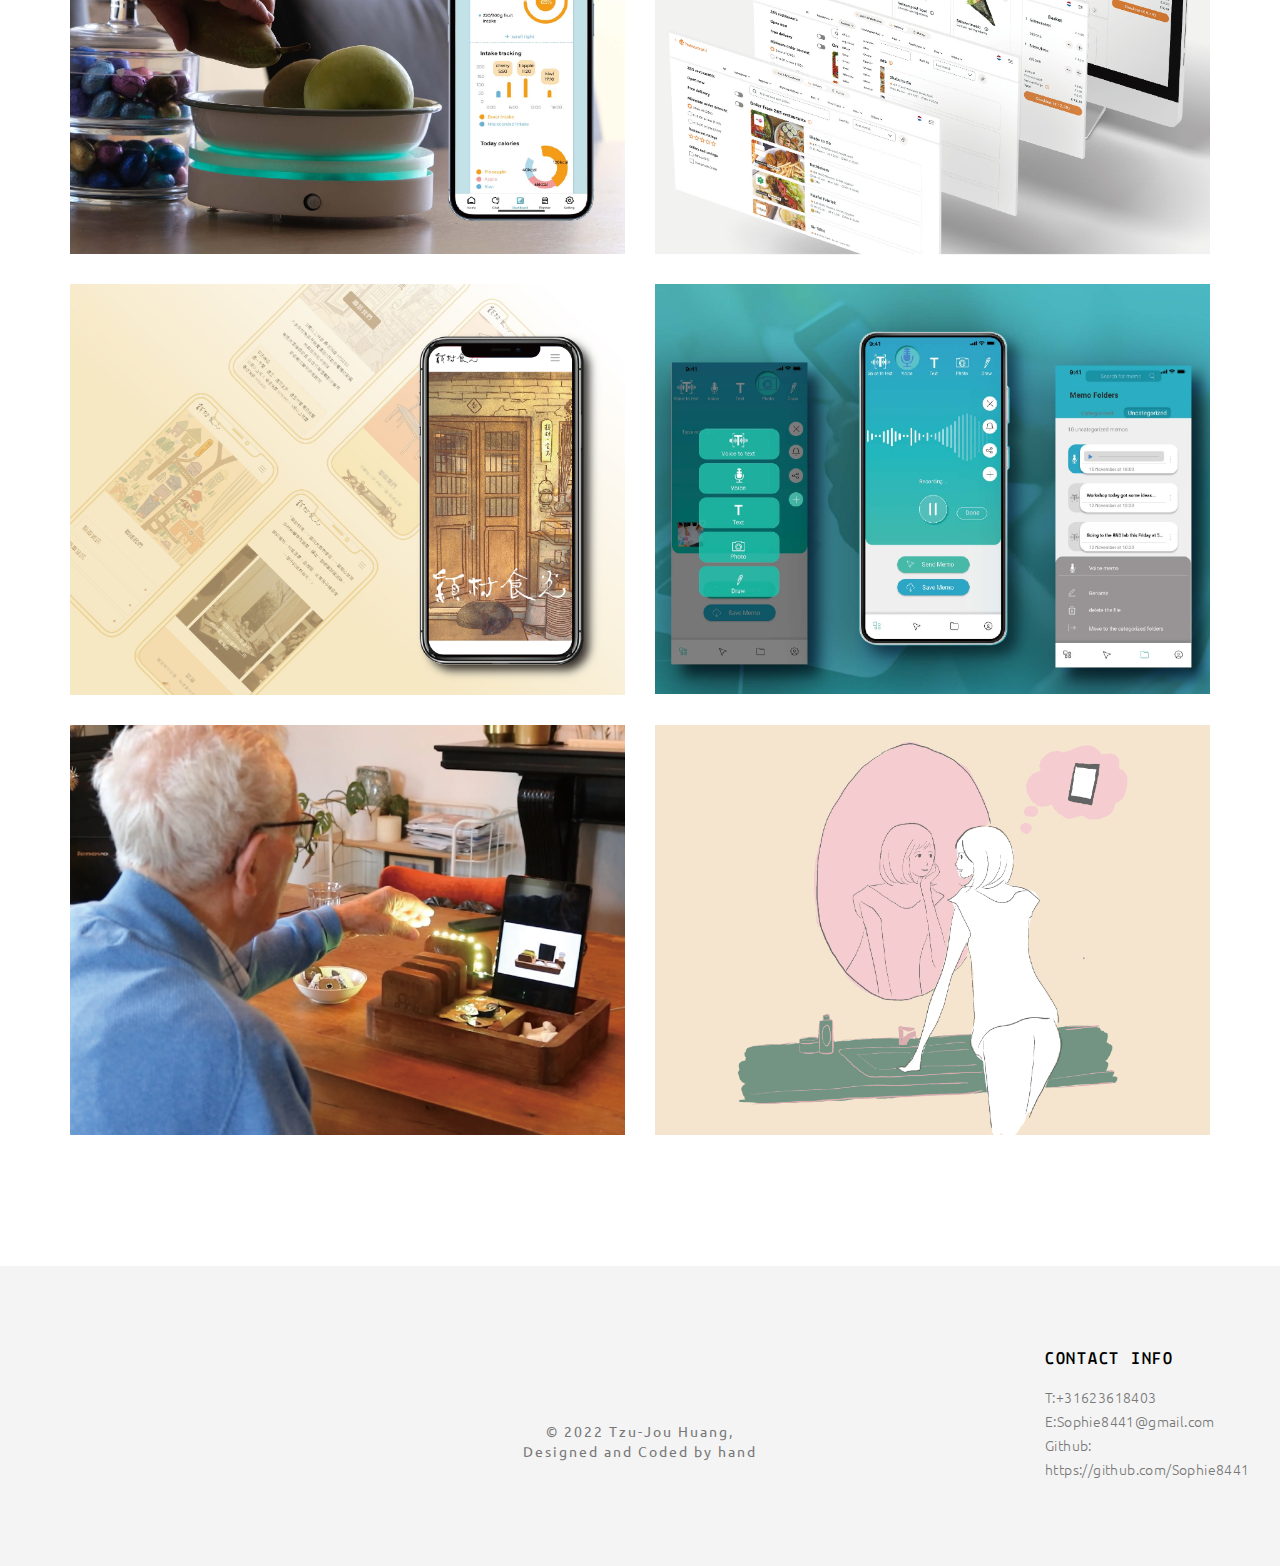
==== commit da350f50: "Add files via upload" ====
--- a/index.html
+++ b/index.html
@@ -109,9 +109,12 @@
 										
 									
                                         <li><a href="Portfolio-Coasterchat.html">CoasterChat</a></li>
-                                </li>
-
-                            </ul>
+                                      </ul>
+
+								</li>
+                                </ul>
+
+
                         </div>
                     </nav>
 
@@ -297,23 +300,7 @@
 					
 
 					
-                    <div class="col-md-6 col-sm-6 col-xs-12 mix UXUI">
-                        <div class="img home-portfolio-image">
-                          <img src="img/Project/Plance/Edit-56.jpg">
-                            <div class="overlay-thumb">
-                                <a href="javascript:void(0)" class="like-product">
-
-                                </a>
-                                <div class="details">
-                                    <span class="title">An Investment App case study</span>
-                                    <span class="info">UXUI Design</span>
-                                </div>
-                                <span class="btnBefore"></span>
-                              <span class="btnAfter"></span>
-                                <a class="main-portfolio-link" href="Portfolio-UXUI design.html"></a>
-                            </div>
-                        </div>
-                    </div>
+
 					
                     <div class="col-md-6 col-sm-6 col-xs-12 mix InteractionDesign">
                         <div class="img home-portfolio-image">
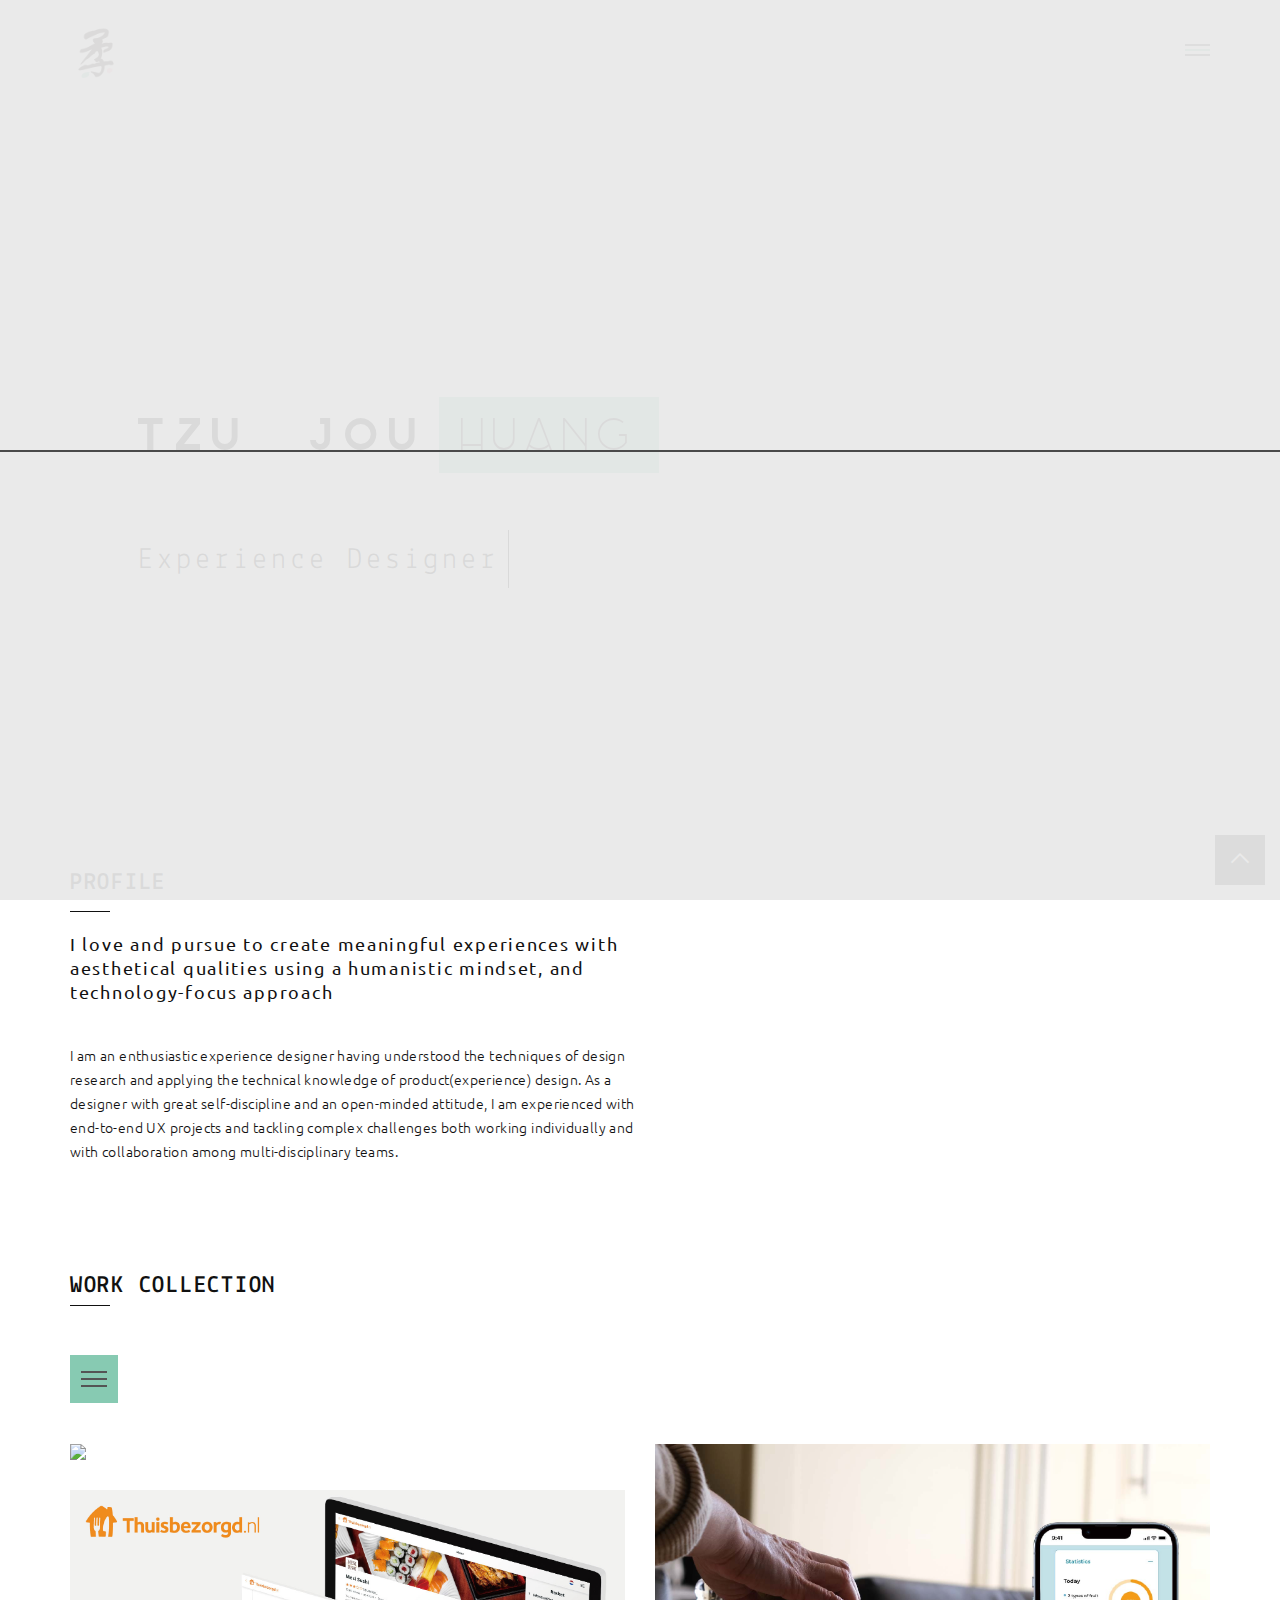
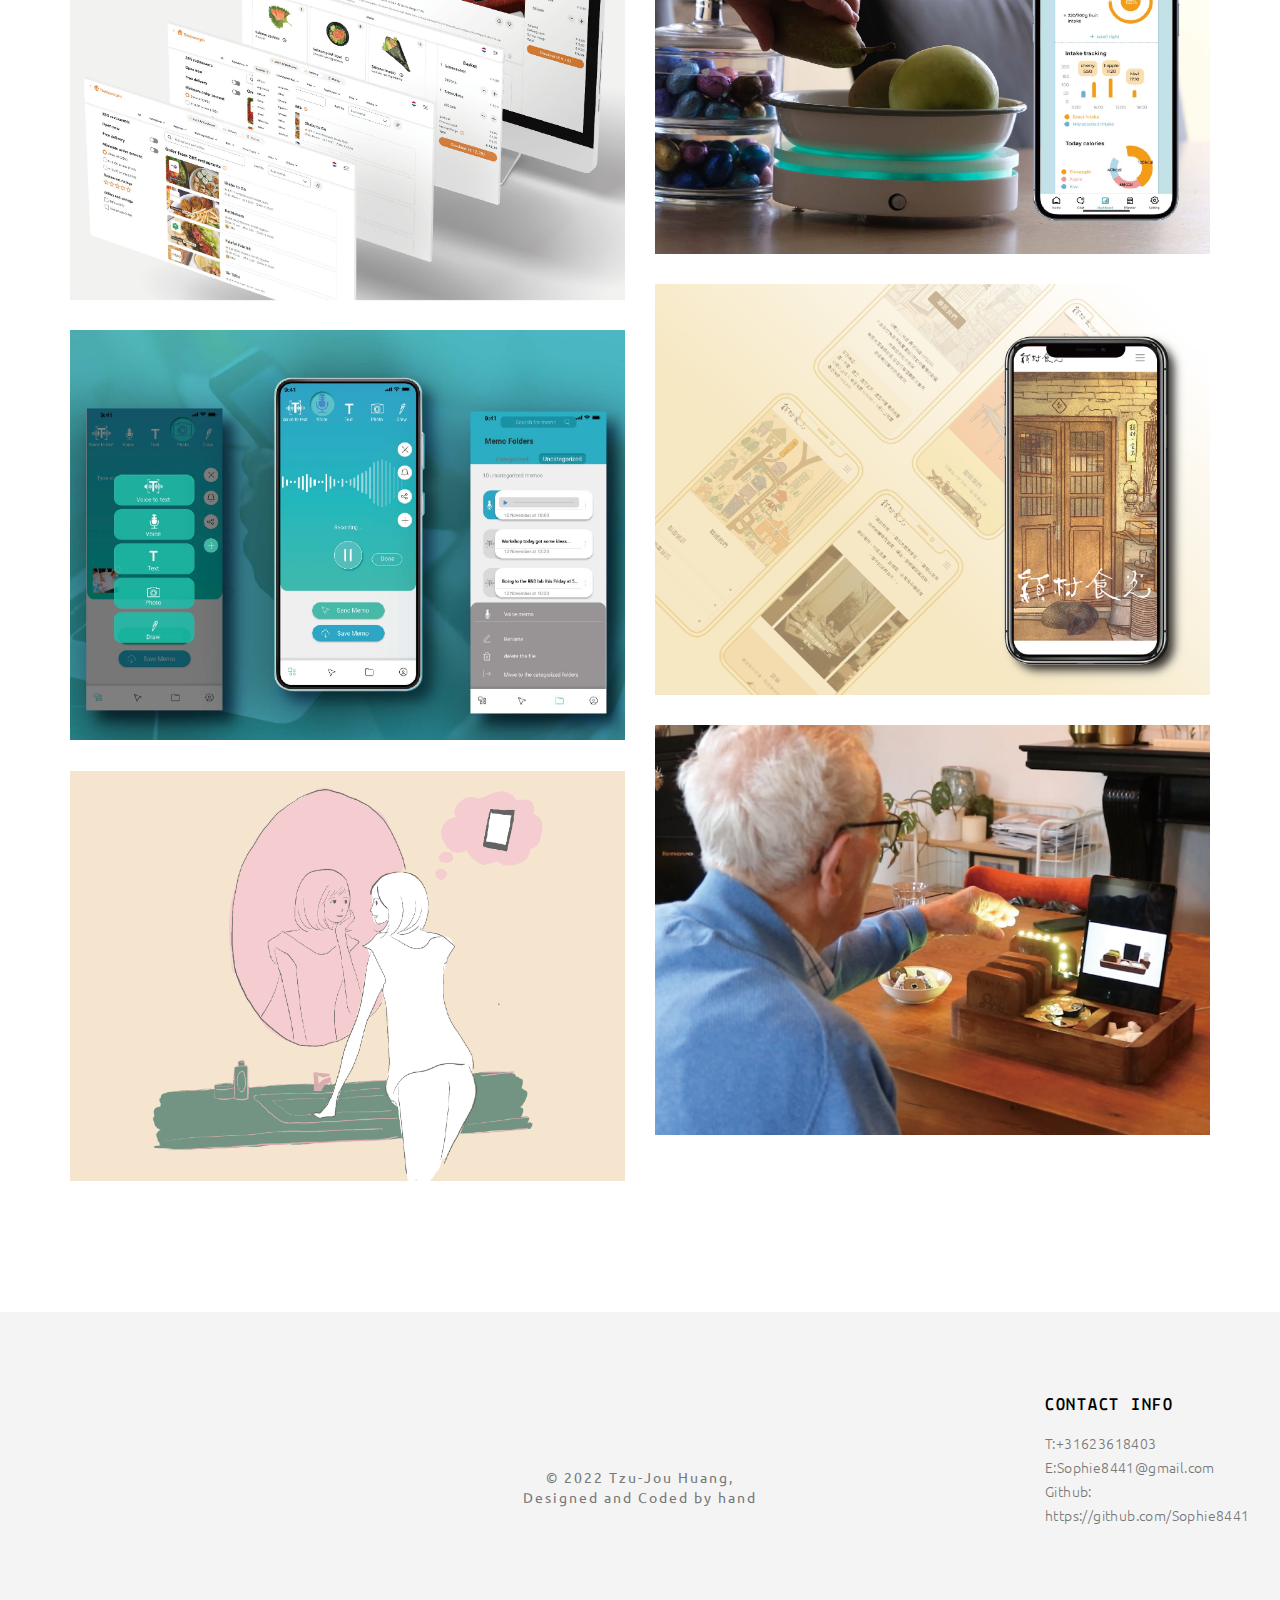
==== commit 5e28e14f: "Add files via upload" ====
--- a/index.html
+++ b/index.html
@@ -96,25 +96,26 @@
 								</li>
                                 <li class="menu-item-has-children"><a href="#">Portfolio</a>
                                     <ul class="sub-menu">
+                                        <li><a href="Portfolio-Slimstock.html">Slim4 - B2B Supply Chain web app</a></li>
+
 
                                         <li><a href="Portfolio-FMP.html">E-health design system and research</a></li>
+
                                         <li><a href="Portfolio-UXUI-sideprokect.html">Business website project</a></li>
                                         <li><a href="Portfolio-ecommerce.html">E-commerce project</a></li>
 										
 
                                         <li><a href="Portfolio-AppDesign.html">APP Design</a></li>
 										
-                                        <li><a href="Portfolio-UXUI design.html">A case study of Investment banking app</a></li>
+
                                         <li><a href="Portfolio-BehaviorChange.html">AR Implementation</a></li>
 										
 									
                                         <li><a href="Portfolio-Coasterchat.html">CoasterChat</a></li>
-                                      </ul>
-
-								</li>
-                                </ul>
-
-
+                                    </ul>
+                                </li>
+
+                            </ul>
                         </div>
                     </nav>
 
@@ -224,6 +225,25 @@
             <div class="js-masonry">
                 <div class="row" id="work-grid">
                     <!-- Begin of Thumbs Portfolio -->
+					
+                    <div class="col-md-6 col-sm-6 col-xs-12 mix  UXUI">
+                        <div class="img home-portfolio-image">
+                          <img src="img/visual for project/Slimstock-03.jpg">
+                            <div class="overlay-thumb">
+                                <a href="javascript:void(0)" class="like-product">
+
+                                </a>
+                                <div class="details">
+                                    <span class="title">B2B Web app into Global Supply Chains</span>
+                                    <span class="info">Research, Project management, UX Design</span>
+                                </div>
+                                <span class="btnBefore"></span>
+                              <span class="btnAfter"></span>
+                                <a class="main-portfolio-link" href="Portfolio-Slimstock.html"></a>
+                            </div>
+                        </div>
+                    </div>
+					
                     <div class="col-md-6 col-sm-6 col-xs-12 mix InteractionDesign UXUI">
                         <div class="img home-portfolio-image">
                           <img src="img/visual for project/menu-19.jpg">
@@ -406,6 +426,14 @@
 
     <script src="js/vendor/jquery-1.11.2.min.js"></script>
     <script data-pace-options='{ "ajax": false }' src="js/vendor/pace.min.js"></script>
+	<script async src="https://www.googletagmanager.com/gtag/js?id=G-0DC3BGQ1VQ"></script>
+	<script>
+	  window.dataLayer = window.dataLayer || [];
+	  function gtag(){dataLayer.push(arguments);}
+	  gtag('js', new Date());
+
+	  gtag('config', 'G-0DC3BGQ1VQ');
+	</script>
     <script src="js/vendor/bootstrap.min.js"></script>
     <script src="js/vendor/classie.js"></script>
     <script src="js/vendor/isotope.pkgd.min.js"></script>
